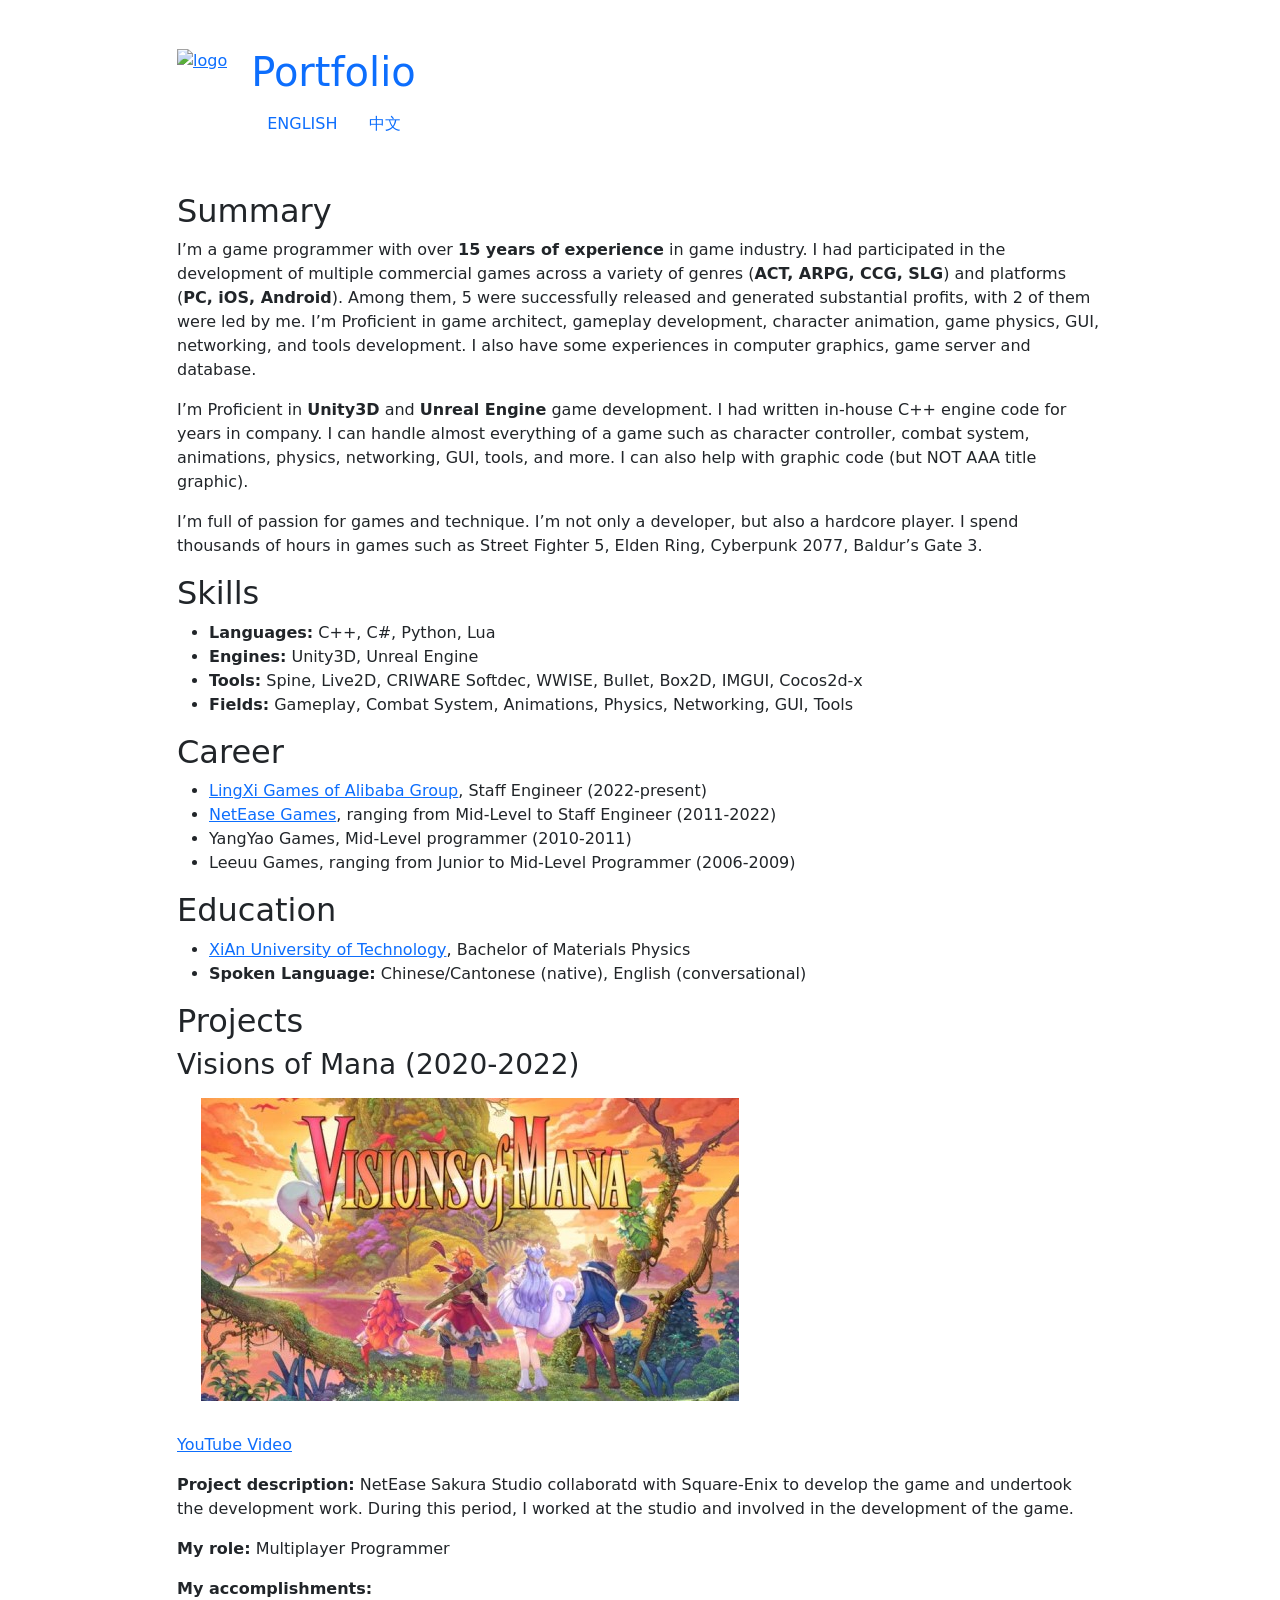
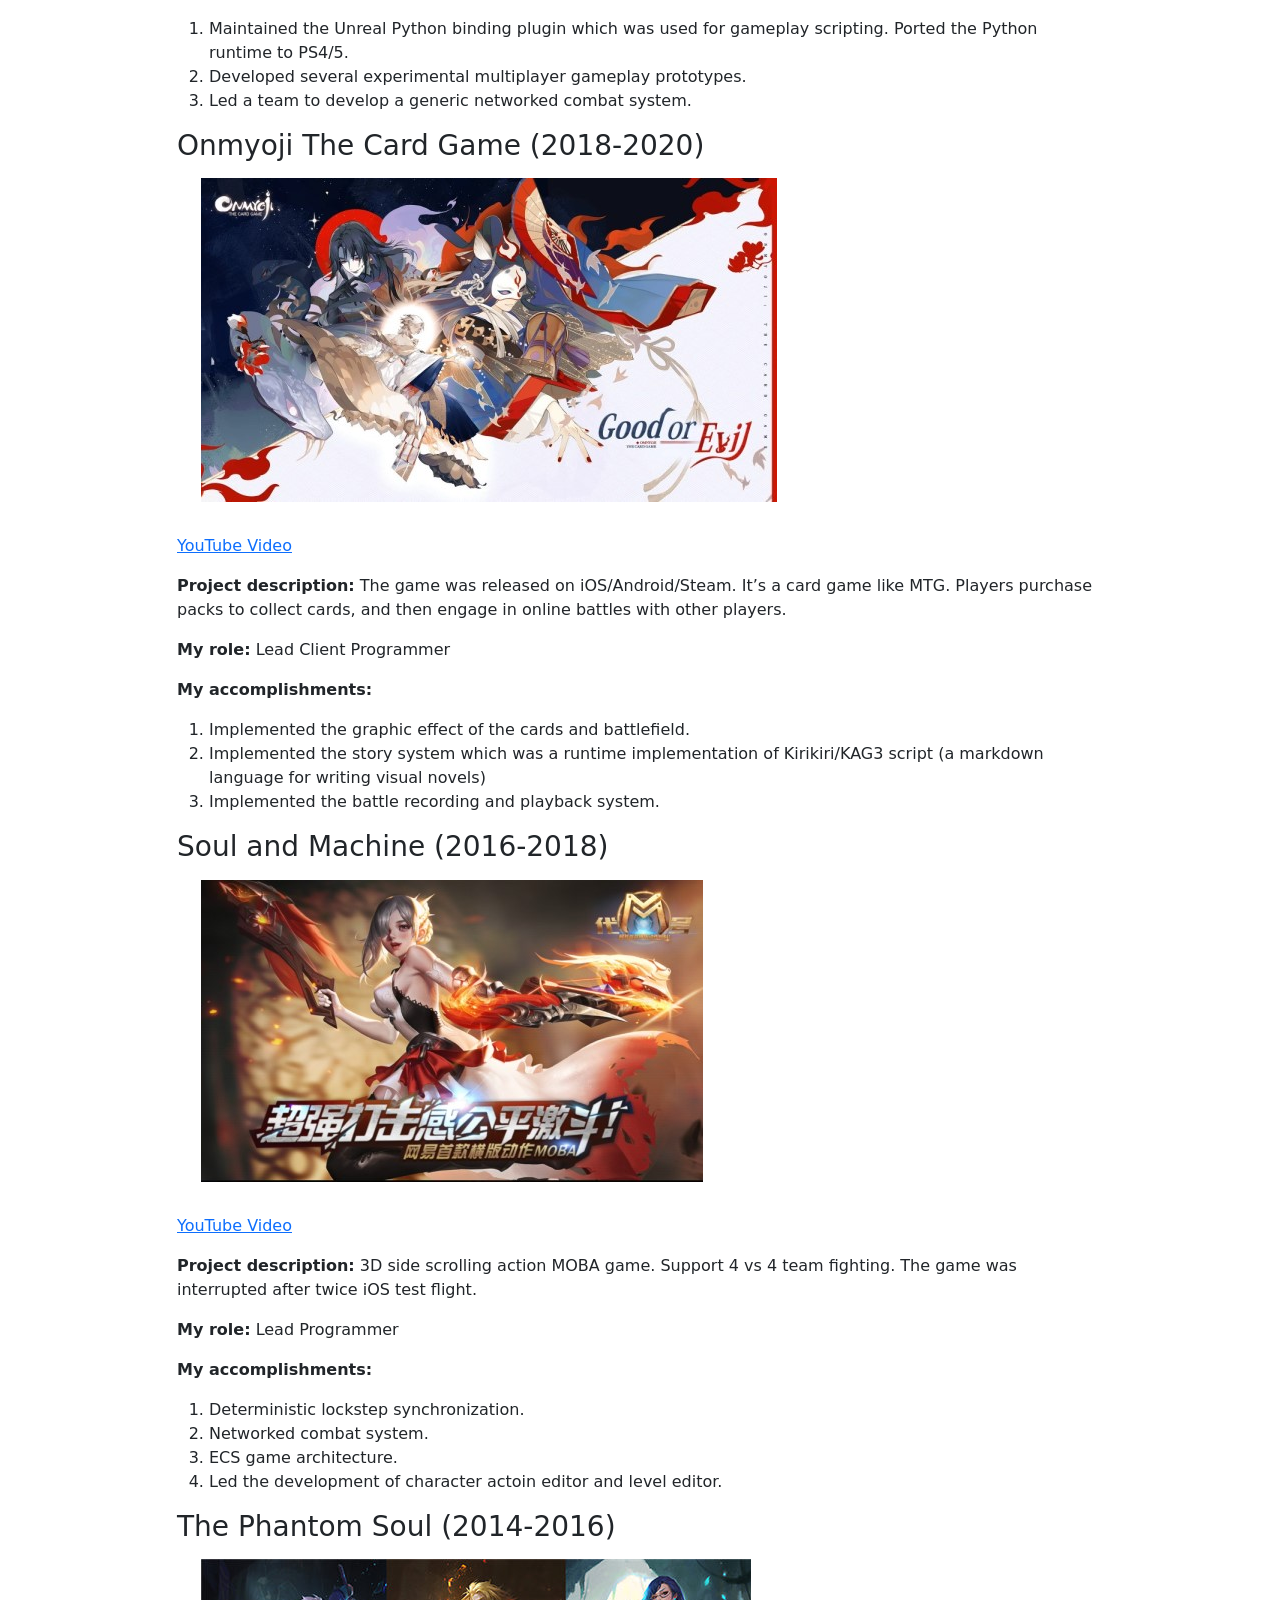
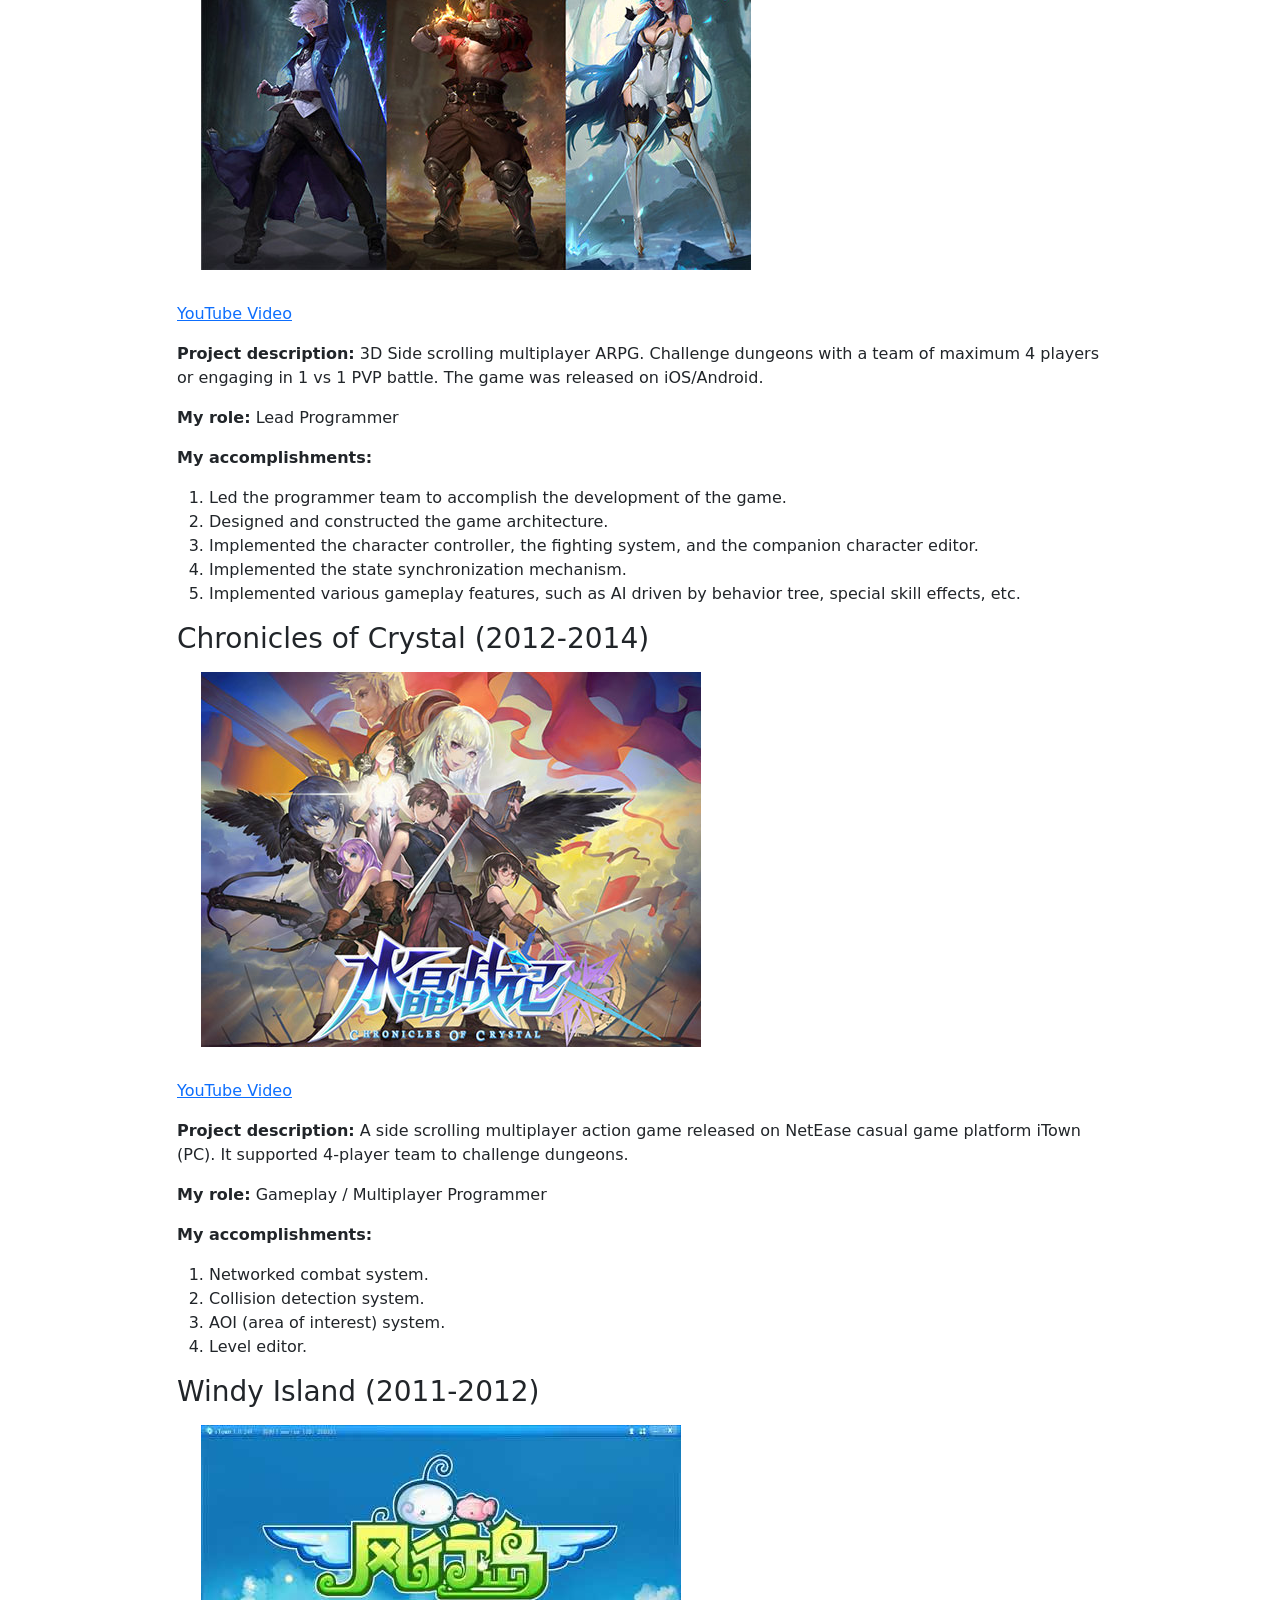
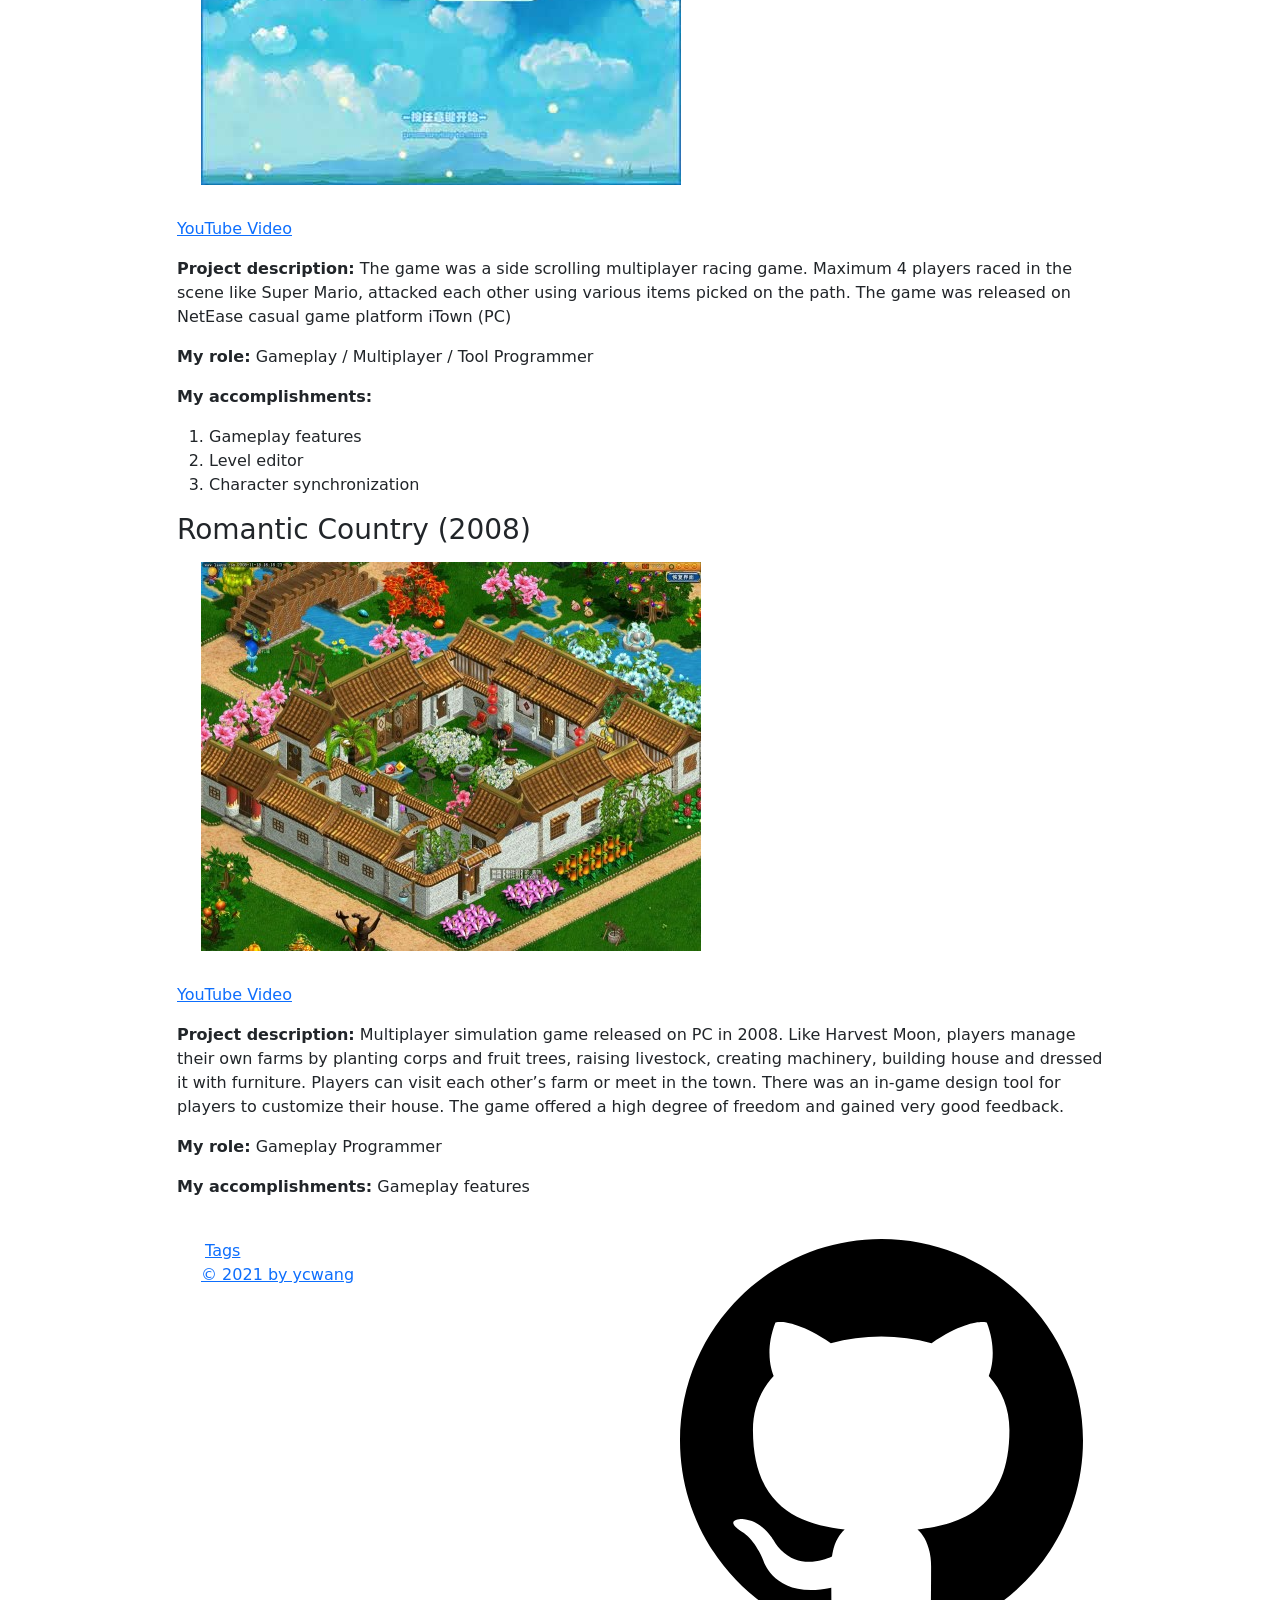
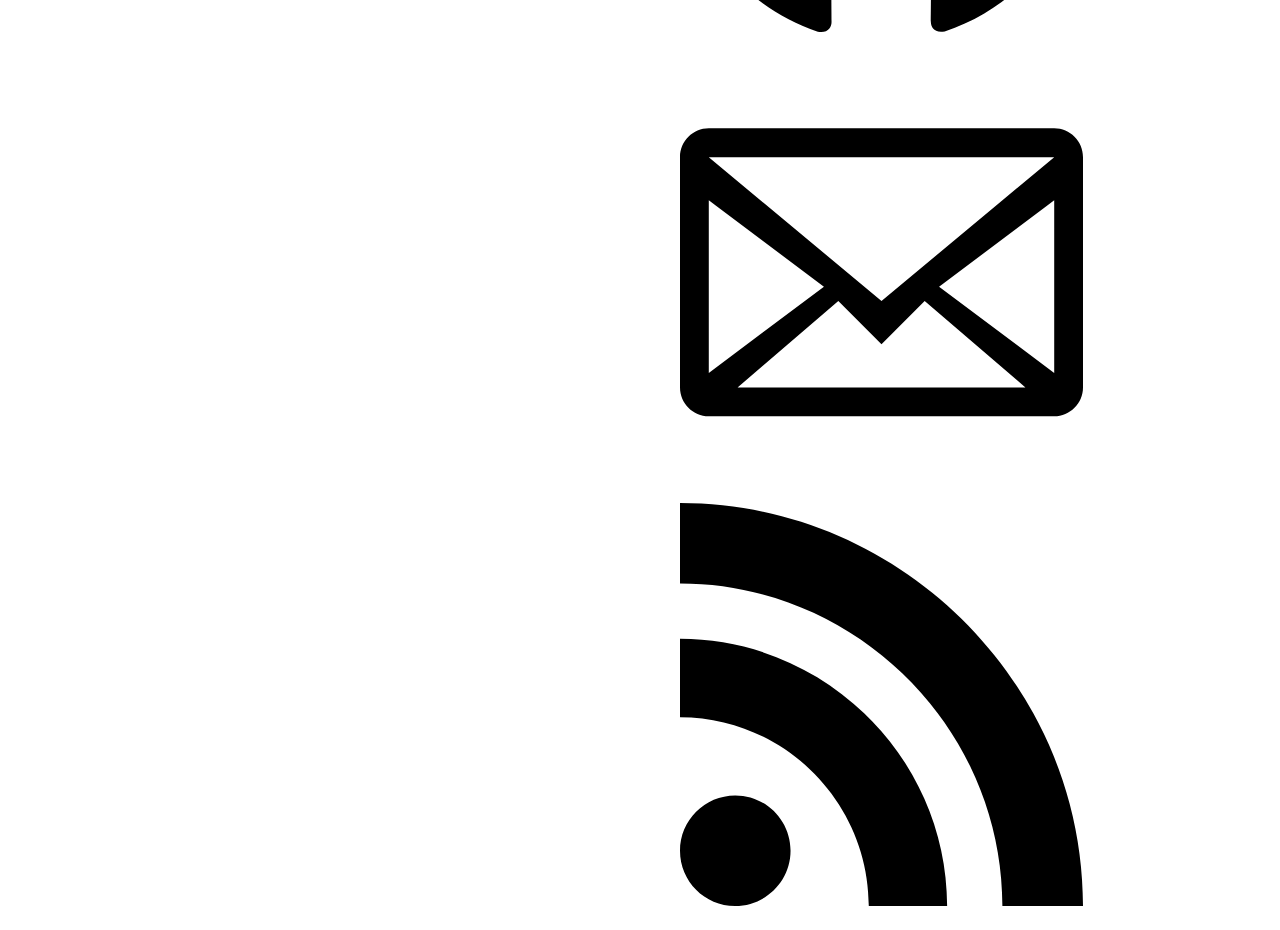
==== destination/index.html @ ba73c102 "modify portfilio" ====
<!doctype html>
<html lang="zh-cn">

  <head>
	<meta name="generator" content="Hugo 0.89.4" />
    <meta charset="utf-8">
    <meta name="viewport" content="width=device-width, initial-scale=1, shrink-to-fit=no">
    <title>ycwang&#39;s Blog - Portfolio</title>
    <meta name="HandheldFriendly" content="True">
    <meta name="MobileOptimized" content="320">
    <meta name="referrer" content="no-referrer">
    <meta name="description" content="Portfolio">
    <meta property="og:site_name" content="Portfolio" />
    <meta property="og:locale" content="nn_NO" />
    <meta property="og:type" content="article" />
    <meta property="og:url" content="https://www.ycwang.me/" />
    <meta property="og:title" content="ycwang&#39;s Blog" />
    <meta property="og:image" content="https://www.ycwang.me//img/logo.png" />
    <meta property="og:description" content="Portfolio" />

    

    <meta property="twitter:title" content="ycwang&#39;s Blog" />
    <meta property="twitter:image" content="https://www.ycwang.me//img/logo.png" />
    <meta property="twitter:card" content="summary" />
    <meta property="twitter:description" content="Portfolio" />

    

    <link rel="canonical" href="https://www.ycwang.me/">

    <link href="//cdn.jsdelivr.net/npm/bootstrap@5.0.1/dist/css/bootstrap.min.css"
          rel="stylesheet"
          integrity="sha384-+0n0xVW2eSR5OomGNYDnhzAbDsOXxcvSN1TPprVMTNDbiYZCxYbOOl7+AMvyTG2x"
          crossorigin="anonymous" />

    <link rel="stylesheet" href="https://www.ycwang.me/css/main.css" />

    
      <link rel="stylesheet" href="https://www.ycwang.me/css/highlight.css" />
    

    
      <link rel="stylesheet"
            href="//cdn.jsdelivr.net/npm/progressively@1.2.5/dist/progressively.min.css"
            integrity="sha256-xbqLYBMsjpuCihs+3Fgp/MFMtPdo2SWKoOjEWOqR4X0="
            crossorigin="anonymous" />
    

    <link rel="shortcut icon"
          href="https://www.ycwang.me/img/favicon.ico">

    <link href='/index.xml' rel="alternate" type="application/rss+xml" title="Portfolio" />
    <link href="//fonts.googleapis.com/css?family=Fira+Code|Merriweather+Sans:400,700|Merriweather:400,700&display=swap" rel="stylesheet">

<style>
 :root {
     --font-code: "Fira Code", monospace;
     --font-content: "Merriweather", serif;
     --font-title: "Merriweather Sans", sans-serif;
 }
</style>

  </head>

  <body>
    
  



<div class="my-4 my-md-5 header">
  <div class="container">
    <div class="row">
      <div class="col-auto offset-lg-1 d-none d-md-block">
        
          <a href="https://www.ycwang.me/">
            <img class="logo" src="https://www.ycwang.me/img/logo.png" alt="logo">
          </a>
        
      </div>
      <div class="col-auto align-self-center mr-auto">
        <a class="text-decoration-none" href="https://www.ycwang.me/">
          <h1 class="font-weight-bold name">
            Portfolio
          </h1>
        </a>

        <ul class="nav nav-primary">
          
            <li class="nav-item">
              <a class="text-uppercase nav-link text-EN" href="/">
                
                English
              </a>
            </li>
          
            <li class="nav-item">
              <a class="text-uppercase nav-link text-CN" href="/cn/">
                
                中文
              </a>
            </li>
          

          
        </ul>

        <ul class="nav nav-secondary">
          
        </ul>
      </div>
    </div>
  </div>
</div>


  <div class="content">
    <div class="container">
      <div class="row justify-content-center">
        <div class="col-md-12 col-lg-10">
          <div class="markdown">
            
  
  <h2 id="summary">Summary</h2>
<p>I&rsquo;m a game programmer with over <strong>15 years of experience</strong> in game industry. I had participated in the development of multiple commercial games across a variety of genres (<strong>ACT, ARPG, CCG, SLG</strong>) and platforms (<strong>PC, iOS, Android</strong>). Among them, 5 were successfully released and generated substantial profits, with 2 of them were led by me. I’m Proficient in game architect, gameplay development, character animation, game physics, GUI, networking, and tools development. I also have some experiences in computer graphics, game server and database.</p>
<p>I’m Proficient in <strong>Unity3D</strong> and <strong>Unreal Engine</strong> game development. I had written in-house C++ engine code for years in company. I can handle almost everything of a game such as character controller, combat system, animations, physics, networking, GUI, tools, and more. I can also help with graphic code (but NOT AAA title graphic).</p>
<p>I&rsquo;m full of passion for games and technique. I&rsquo;m not only a developer, but also a hardcore player. I spend thousands of hours in games such as Street Fighter 5, Elden Ring, Cyberpunk 2077, Baldur&rsquo;s Gate 3.</p>
<h2 id="skills">Skills</h2>
<ul>
<li><strong>Languages:</strong> C++, C#, Python, Lua</li>
<li><strong>Engines:</strong> Unity3D, Unreal Engine</li>
<li><strong>Tools:</strong> Spine, Live2D, CRIWARE Softdec, WWISE, Bullet, Box2D, IMGUI, Cocos2d-x</li>
<li><strong>Fields:</strong> Gameplay, Combat System, Animations, Physics, Networking, GUI, Tools</li>
</ul>
<h2 id="career">Career</h2>
<ul>
<li><a href="https://www.alibabagroup.com/en-US/about-alibaba-businesses-1496656377454526464">LingXi Games of Alibaba Group</a>, Staff Engineer (2022-present)</li>
<li><a href="https://www.neteasegames.com/">NetEase Games</a>, ranging from Mid-Level to Staff Engineer (2011-2022)</li>
<li>YangYao Games, Mid-Level programmer (2010-2011)</li>
<li>Leeuu Games, ranging from Junior to Mid-Level Programmer (2006-2009)</li>
</ul>
<h2 id="education">Education</h2>
<ul>
<li><a href="https://www.xaut.edu.cn/">XiAn University of Technology</a>, Bachelor of Materials Physics</li>
<li><strong>Spoken Language:</strong> Chinese/Cantonese (native), English (conversational)</li>
</ul>
<h2 id="projects">Projects</h2>
<h3 id="visions-of-mana-2020-2022">Visions of Mana (2020-2022)</h3>
<p>







    
    
    
    
    <figure style="display:inline-block; margin-left: 1.5rem">
        <a href="visions-of-mana.jpg" data-lightbox="visions of mana" data-title="">
            <img style="max-width:100%; object-fit:contain" src="visions-of-mana.jpg" alt="visions of mana" title="" />
        </a>
        
    </figure>
</p>
<p><a href="https://youtu.be/9biJipMQ-9Y">YouTube Video</a></p>
<p><strong>Project description:</strong>  NetEase Sakura Studio collaboratd with Square-Enix to develop the game and undertook the development work. During this period, I worked at the studio and involved in the development of the game.</p>
<p><strong>My role:</strong> Multiplayer Programmer</p>
<p><strong>My accomplishments:</strong></p>
<ol>
<li>Maintained the Unreal Python binding plugin which was used for gameplay scripting. Ported the Python runtime to PS4/5.</li>
<li>Developed several experimental multiplayer gameplay prototypes.</li>
<li>Led a team to develop a generic networked combat system.</li>
</ol>
<h3 id="onmyoji-the-card-game-2018-2020">Onmyoji The Card Game (2018-2020)</h3>
<p>







    
    
    
    
    <figure style="display:inline-block; margin-left: 1.5rem">
        <a href="onmyoji-the-card-game.jpg" data-lightbox="onmyoji" data-title="">
            <img style="max-width:100%; object-fit:contain" src="onmyoji-the-card-game.jpg" alt="onmyoji" title="" />
        </a>
        
    </figure>
</p>
<p><a href="https://youtu.be/8XSc2hGH3Ak">YouTube Video</a></p>
<p><strong>Project description:</strong> The game was released on iOS/Android/Steam. It’s a card game like MTG. Players purchase packs to collect cards, and then engage in online battles with other players.</p>
<p><strong>My role:</strong> Lead Client Programmer</p>
<p><strong>My accomplishments:</strong></p>
<ol>
<li>Implemented the graphic effect of the cards and battlefield.</li>
<li>Implemented the story system which was a runtime implementation of Kirikiri/KAG3 script (a markdown language for writing visual novels)</li>
<li>Implemented the battle recording and playback system.</li>
</ol>
<h3 id="soul-and-machine-2016-2018">Soul and Machine (2016-2018)</h3>
<p>







    
    
    
    
    <figure style="display:inline-block; margin-left: 1.5rem">
        <a href="soul-and-machine.jpg" data-lightbox="code name M" data-title="">
            <img style="max-width:100%; object-fit:contain" src="soul-and-machine.jpg" alt="code name M" title="" />
        </a>
        
    </figure>
</p>
<p><a href="https://youtu.be/wGAwF4LlvWY">YouTube Video</a></p>
<p><strong>Project description:</strong> 3D side scrolling action MOBA game. Support 4 vs 4 team fighting. The game was interrupted after twice iOS test flight.</p>
<p><strong>My role:</strong> Lead Programmer</p>
<p><strong>My accomplishments:</strong></p>
<ol>
<li>Deterministic lockstep synchronization.</li>
<li>Networked combat system.</li>
<li>ECS game architecture.</li>
<li>Led the development of character actoin editor and level editor.</li>
</ol>
<h3 id="the-phantom-soul-2014-2016">The Phantom Soul (2014-2016)</h3>
<p>







    
    
    
    
    <figure style="display:inline-block; margin-left: 1.5rem">
        <a href="the-phantom-soul.jpg" data-lightbox="the phantom soul" data-title="">
            <img style="max-width:100%; object-fit:contain" src="the-phantom-soul.jpg" alt="the phantom soul" title="" />
        </a>
        
    </figure>
</p>
<p><a href="https://youtu.be/mKkVkG_UrrY">YouTube Video</a></p>
<p><strong>Project description:</strong> 3D Side scrolling multiplayer ARPG.  Challenge dungeons with a team of maximum 4 players or engaging in 1 vs 1 PVP battle. The game was released on iOS/Android.</p>
<p><strong>My role:</strong> Lead Programmer</p>
<p><strong>My accomplishments:</strong></p>
<ol>
<li>Led the programmer team to accomplish the development of the game.</li>
<li>Designed and constructed the game architecture.</li>
<li>Implemented the character controller, the fighting system, and the companion character editor.</li>
<li>Implemented the state synchronization mechanism.</li>
<li>Implemented various gameplay features, such as AI driven by behavior tree, special skill effects, etc.</li>
</ol>
<h3 id="chronicles-of-crystal-2012-2014">Chronicles of Crystal (2012-2014)</h3>
<p>







    
    
    
    
    <figure style="display:inline-block; margin-left: 1.5rem">
        <a href="chronicles-of-crystal.jpg" data-lightbox="chronicles of crystal" data-title="">
            <img style="max-width:100%; object-fit:contain" src="chronicles-of-crystal.jpg" alt="chronicles of crystal" title="" />
        </a>
        
    </figure>
</p>
<p><a href="https://youtu.be/dE_K94Xy76E">YouTube Video</a></p>
<p><strong>Project description:</strong> A side scrolling multiplayer action game released on NetEase casual game platform  iTown (PC). It supported 4-player team to challenge dungeons.</p>
<p><strong>My role:</strong> Gameplay / Multiplayer Programmer</p>
<p><strong>My accomplishments:</strong></p>
<ol>
<li>Networked combat system.</li>
<li>Collision detection system.</li>
<li>AOI (area of interest) system.</li>
<li>Level editor.</li>
</ol>
<h3 id="windy-island-2011-2012">Windy Island (2011-2012)</h3>
<p>







    
    
    
    
    <figure style="display:inline-block; margin-left: 1.5rem">
        <a href="windy-island.jpg" data-lightbox="windy island" data-title="">
            <img style="max-width:100%; object-fit:contain" src="windy-island.jpg" alt="windy island" title="" />
        </a>
        
    </figure>
</p>
<p><a href="https://youtu.be/WnF3DK0E0WM">YouTube Video</a></p>
<p><strong>Project description:</strong> The game was a side scrolling multiplayer racing game. Maximum 4 players raced in the scene like Super Mario, attacked each other using various items picked on the path. The game was released on NetEase casual game platform iTown (PC)</p>
<p><strong>My role:</strong> Gameplay / Multiplayer / Tool Programmer</p>
<p><strong>My accomplishments:</strong></p>
<ol>
<li>Gameplay features</li>
<li>Level editor</li>
<li>Character synchronization</li>
</ol>
<h3 id="romantic-country-2008">Romantic Country (2008)</h3>
<p>







    
    
    
    
    <figure style="display:inline-block; margin-left: 1.5rem">
        <a href="romantic-country.jpg" data-lightbox="romantic country" data-title="">
            <img style="max-width:100%; object-fit:contain" src="romantic-country.jpg" alt="romantic country" title="" />
        </a>
        
    </figure>
</p>
<p><a href="https://youtu.be/GPf5Xa5EeUw">YouTube Video</a></p>
<p><strong>Project description:</strong> Multiplayer simulation game released on PC in 2008. Like Harvest Moon, players manage their own farms by planting corps and fruit trees, raising livestock, creating machinery, building house and dressed it with furniture. Players can visit each other’s farm or meet in the town. 
There was an in-game design tool for players to customize their house. 
The game offered a high degree of freedom and gained very good feedback.</p>
<p><strong>My role:</strong> Gameplay Programmer</p>
<p><strong>My accomplishments:</strong> Gameplay features</p>



          </div>

          

          
            <div class="mx-0 mx-md-4 posts">
              

              
            </div>
          
        </div>
      </div>
    </div>
  </div>

  <div class="my-4 footer">
  <div class="container">
    <div class="row justify-content-center">
      <div class="col-sm-12 col-md-6 col-lg-5">
        <div class="mx-0 mx-md-4 mb-2 text-center text-md-start">
          
            <div>
              <a class="mx-1 mr-md-2 ml-md-0  text-tags" href="/tags/">
                
                Tags
              </a>
            </div>
          

          
            
              <a href="https://www.ycwang.me">© 2021 by ycwang</a>
            
          
        </div>
      </div>
      <div class="col-sm-12 col-md-6 col-lg-5">
        <div class="mx-0 mx-md-4 text-center text-md-end">
          

          

          
  <a href="https://github.com/wangyongcong"
     target="_blank"
     class="mx-1 ml-md-2 mr-md-0 icon"
     aria-label="GitHub">

    <svg xmlns="http://www.w3.org/2000/svg" viewBox="0 0 16 16" fill-rule="evenodd" clip-rule="evenodd" stroke-linejoin="round" stroke-miterlimit="1.414">
      <path d="M8 0C3.58 0 0 3.582 0 8c0 3.535 2.292 6.533 5.47 7.59.4.075.547-.172.547-.385 0-.19-.007-.693-.01-1.36-2.226.483-2.695-1.073-2.695-1.073-.364-.924-.89-1.17-.89-1.17-.725-.496.056-.486.056-.486.803.056 1.225.824 1.225.824.714 1.223 1.873.87 2.33.665.072-.517.278-.87.507-1.07-1.777-.2-3.644-.888-3.644-3.953 0-.873.31-1.587.823-2.147-.09-.202-.36-1.015.07-2.117 0 0 .67-.215 2.2.82.64-.178 1.32-.266 2-.27.68.004 1.36.092 2 .27 1.52-1.035 2.19-.82 2.19-.82.43 1.102.16 1.915.08 2.117.51.56.82 1.274.82 2.147 0 3.073-1.87 3.75-3.65 3.947.28.24.54.73.54 1.48 0 1.07-.01 1.93-.01 2.19 0 .21.14.46.55.38C13.71 14.53 16 11.53 16 8c0-4.418-3.582-8-8-8"/>
    </svg>
  </a>


          

          

          

          

          

          
  <a href="mailto:wangyongcong@gmail.com"
     class="mx-1 ml-md-2 mr-md-0 icon"
     aria-label="Email">

    <svg xmlns="http://www.w3.org/2000/svg" viewBox="0 0 14 16">
      <path d="M0 4v8c0 .55.45 1 1 1h12c.55 0 1-.45 1-1V4c0-.55-.45-1-1-1H1c-.55 0-1 .45-1 1zm13 0L7 9 1 4h12zM1 5.5l4 3-4 3v-6zM2 12l3.5-3L7 10.5 8.5 9l3.5 3H2zm11-.5l-4-3 4-3v6z"/>
    </svg>
  </a>


          <a href='/index.xml'
   class="mx-1 ml-md-2 mr-md-0 icon"
   aria-label="RSS">

  <svg xmlns="http://www.w3.org/2000/svg" viewBox="0 0 16 16" fill-rule="evenodd" clip-rule="evenodd" stroke-linejoin="round" stroke-miterlimit="1.414">
    <path d="M12.8 16C12.8 8.978 7.022 3.2 0 3.2V0c8.777 0 16 7.223 16 16h-3.2zM2.194 11.61c1.21 0 2.195.985 2.195 2.196 0 1.21-.99 2.194-2.2 2.194C.98 16 0 15.017 0 13.806c0-1.21.983-2.195 2.194-2.195zM10.606 16h-3.11c0-4.113-3.383-7.497-7.496-7.497v-3.11c5.818 0 10.606 4.79 10.606 10.607z"/>
  </svg>
</a>


          
        </div>
      </div>
    </div>
  </div>
</div>



    <script src="//cdn.jsdelivr.net/npm/bootstrap@5.0.1/dist/js/bootstrap.bundle.min.js"
            integrity="sha384-gtEjrD/SeCtmISkJkNUaaKMoLD0//ElJ19smozuHV6z3Iehds+3Ulb9Bn9Plx0x4"
            crossorigin="anonymous"></script>

    
      <script src="//cdn.jsdelivr.net/gh/highlightjs/cdn-release@11.0.1/build/highlight.min.js"></script>

      
        <script src="//cdn.jsdelivr.net/gh/highlightjs/cdn-release@11.0.1/build/languages/bash.min.js" defer></script>
      
        <script src="//cdn.jsdelivr.net/gh/highlightjs/cdn-release@11.0.1/build/languages/cpp.min.js" defer></script>
      
        <script src="//cdn.jsdelivr.net/gh/highlightjs/cdn-release@11.0.1/build/languages/python.min.js" defer></script>
      
      <script>
       window.addEventListener('load', function() {
           hljs.highlightAll();
       }, true);
      </script>
    

    
      <script src="//cdn.jsdelivr.net/npm/progressively@1.2.5/dist/progressively.min.js"
              integrity="sha256-LvFVlLdfGI3WeEH+8Ni4kxLm02g2GlOfeGCGLXfRk/U="
              crossorigin="anonymous"></script>
      <script>
       window.addEventListener('load', function() {
           progressively.init({delay: 30, throttle: 50});
       }, true);
      </script>
    

    

    
    
  </body>

</html>
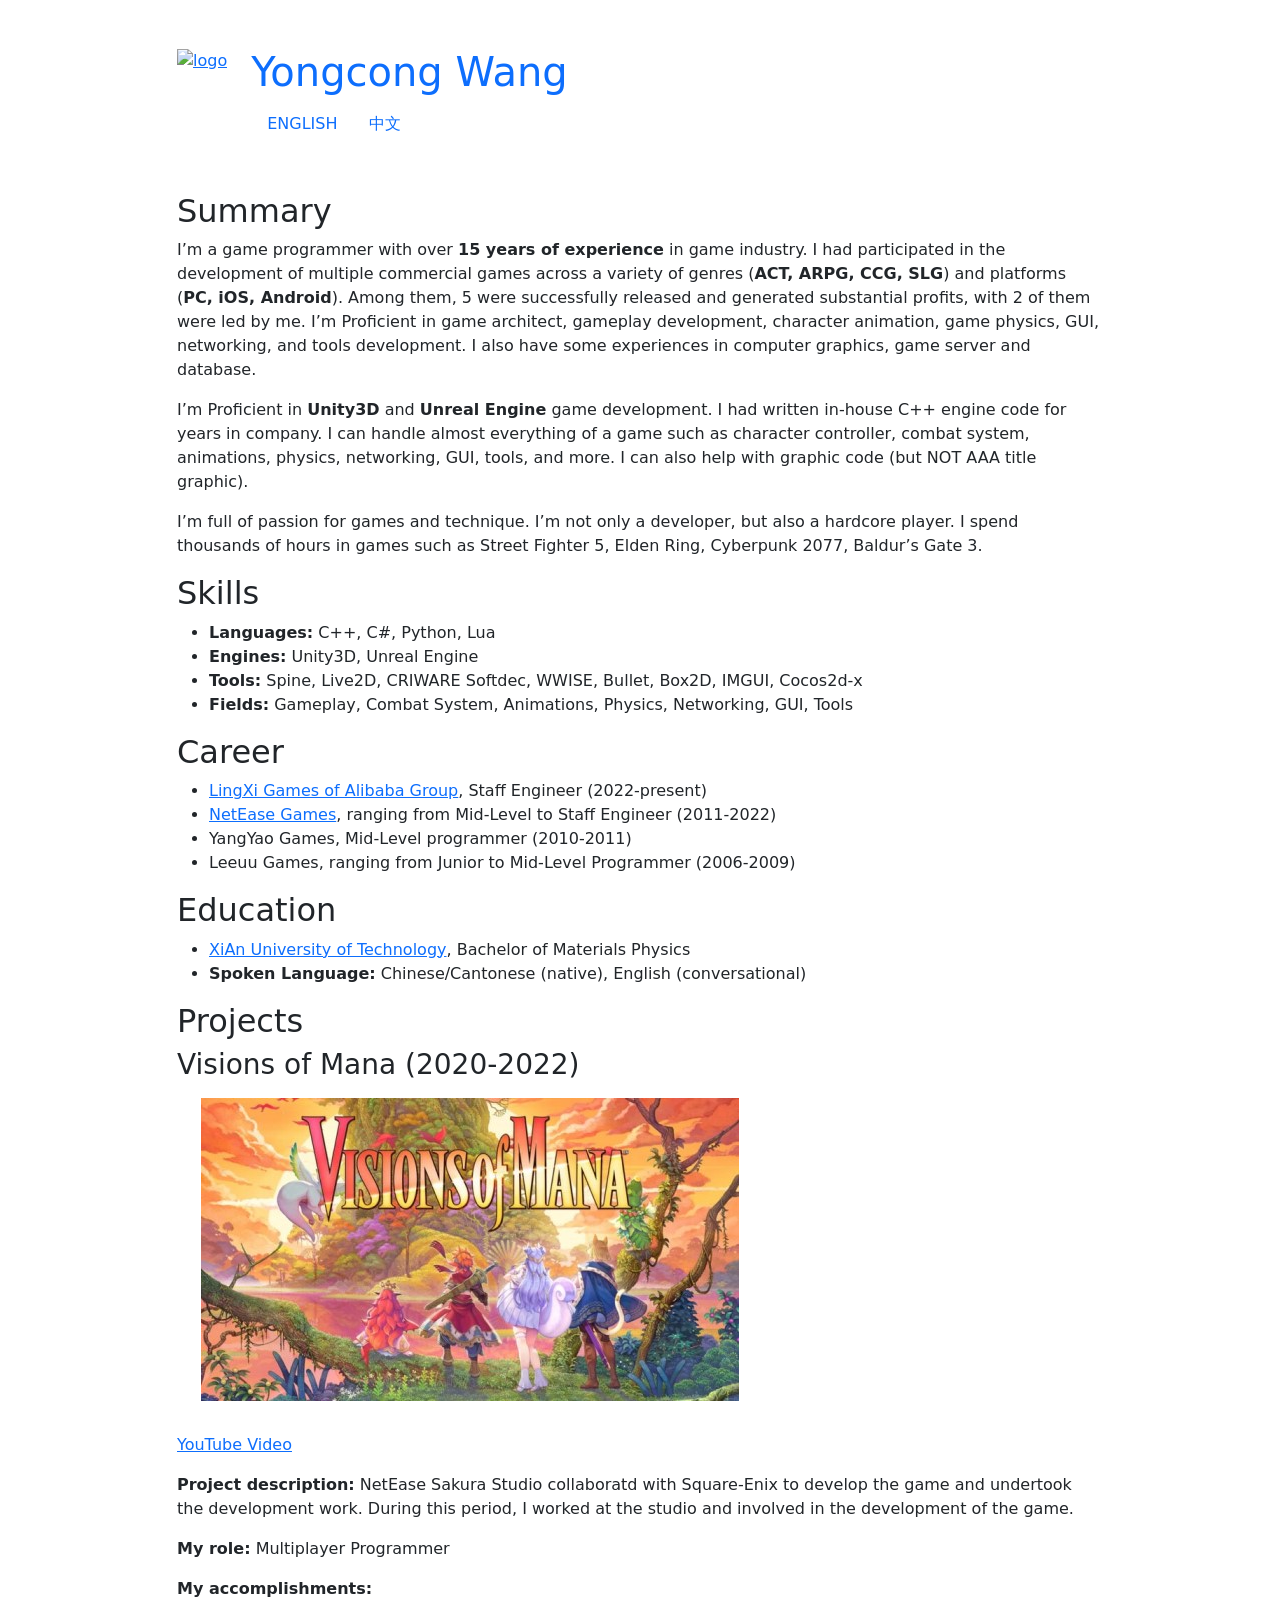
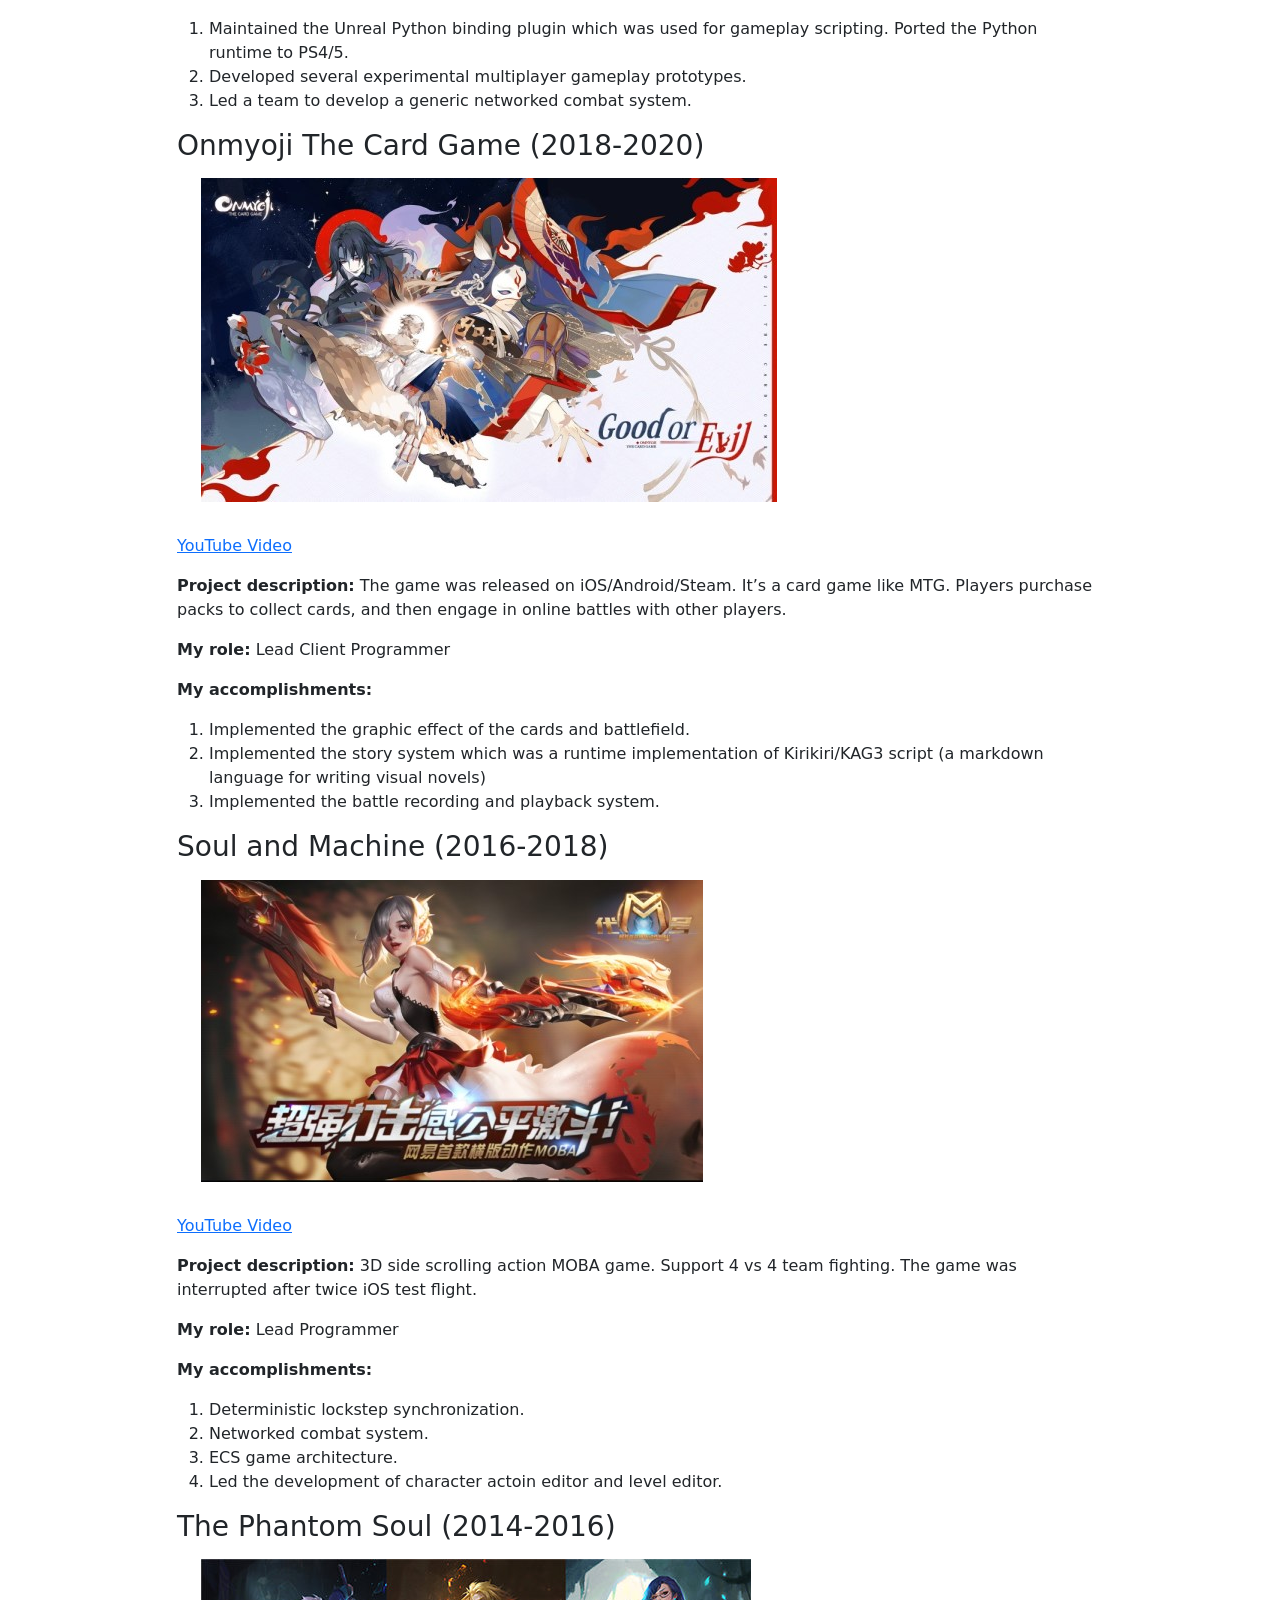
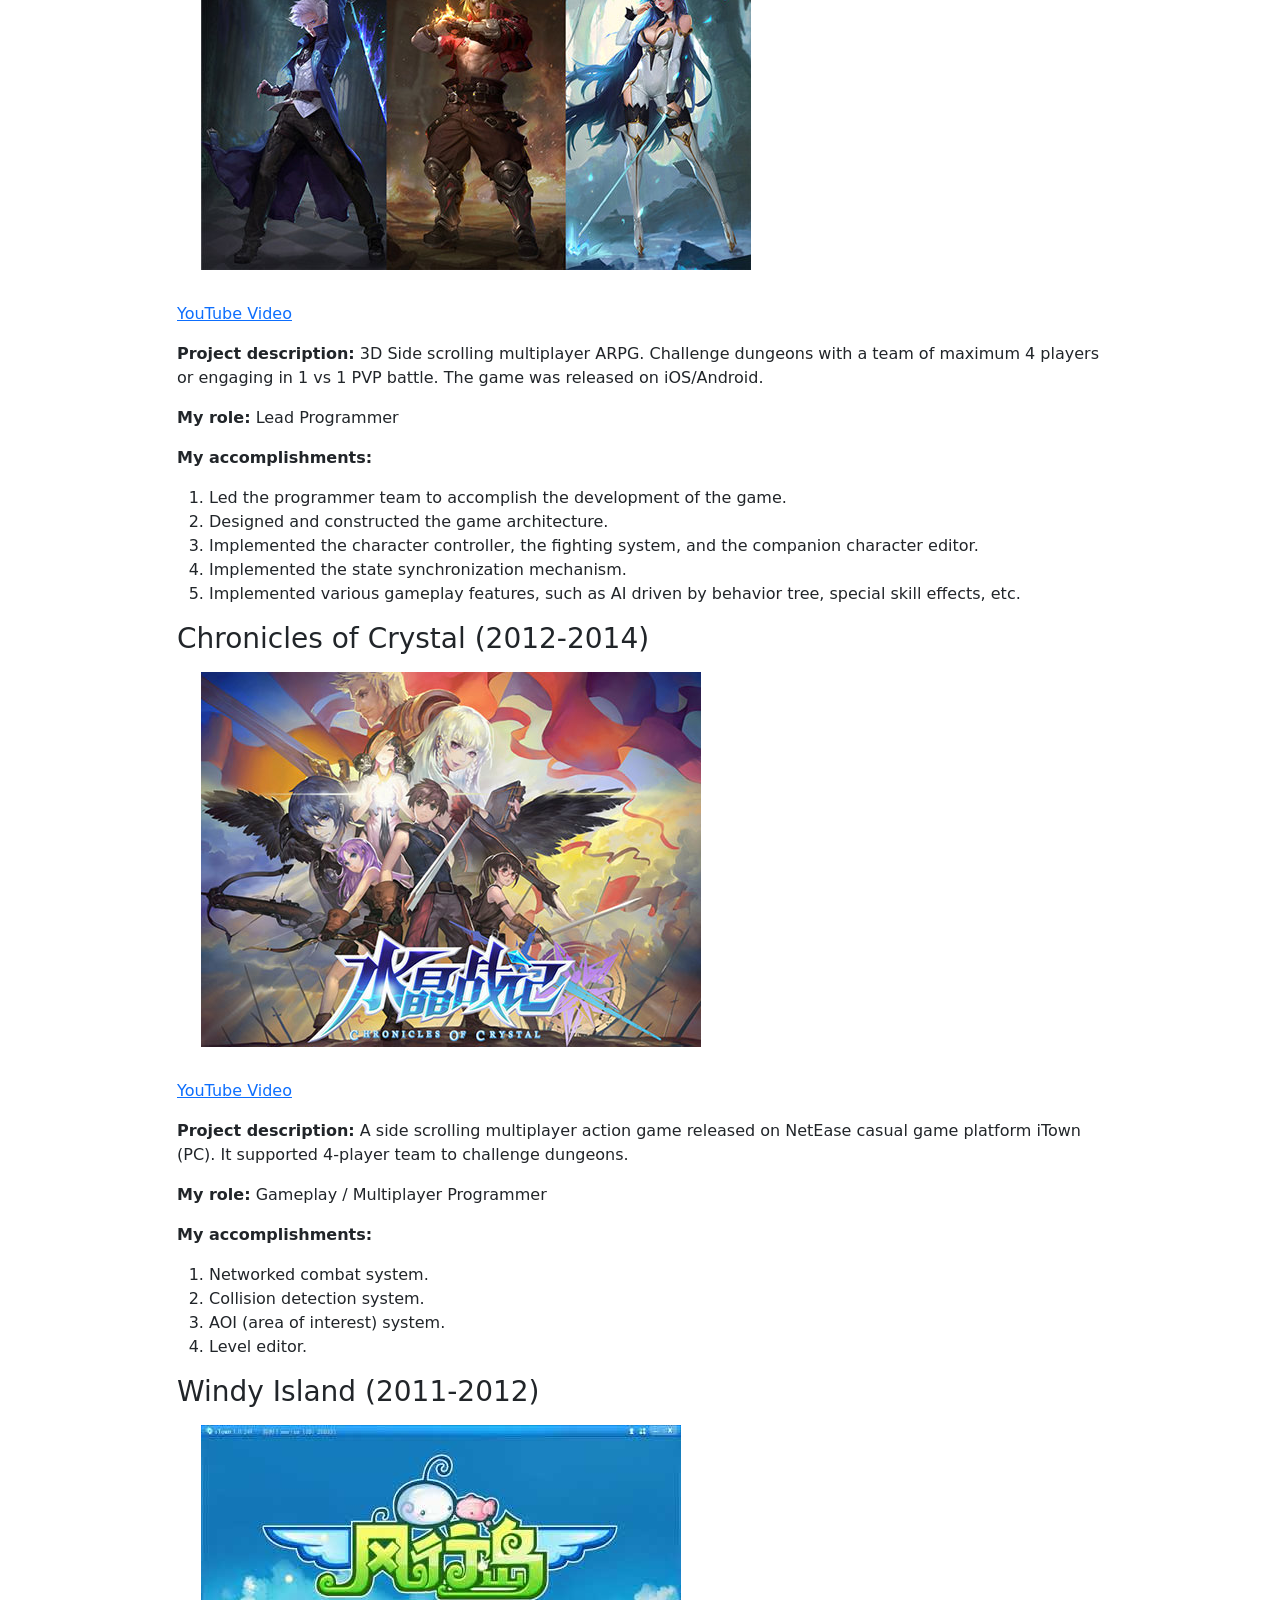
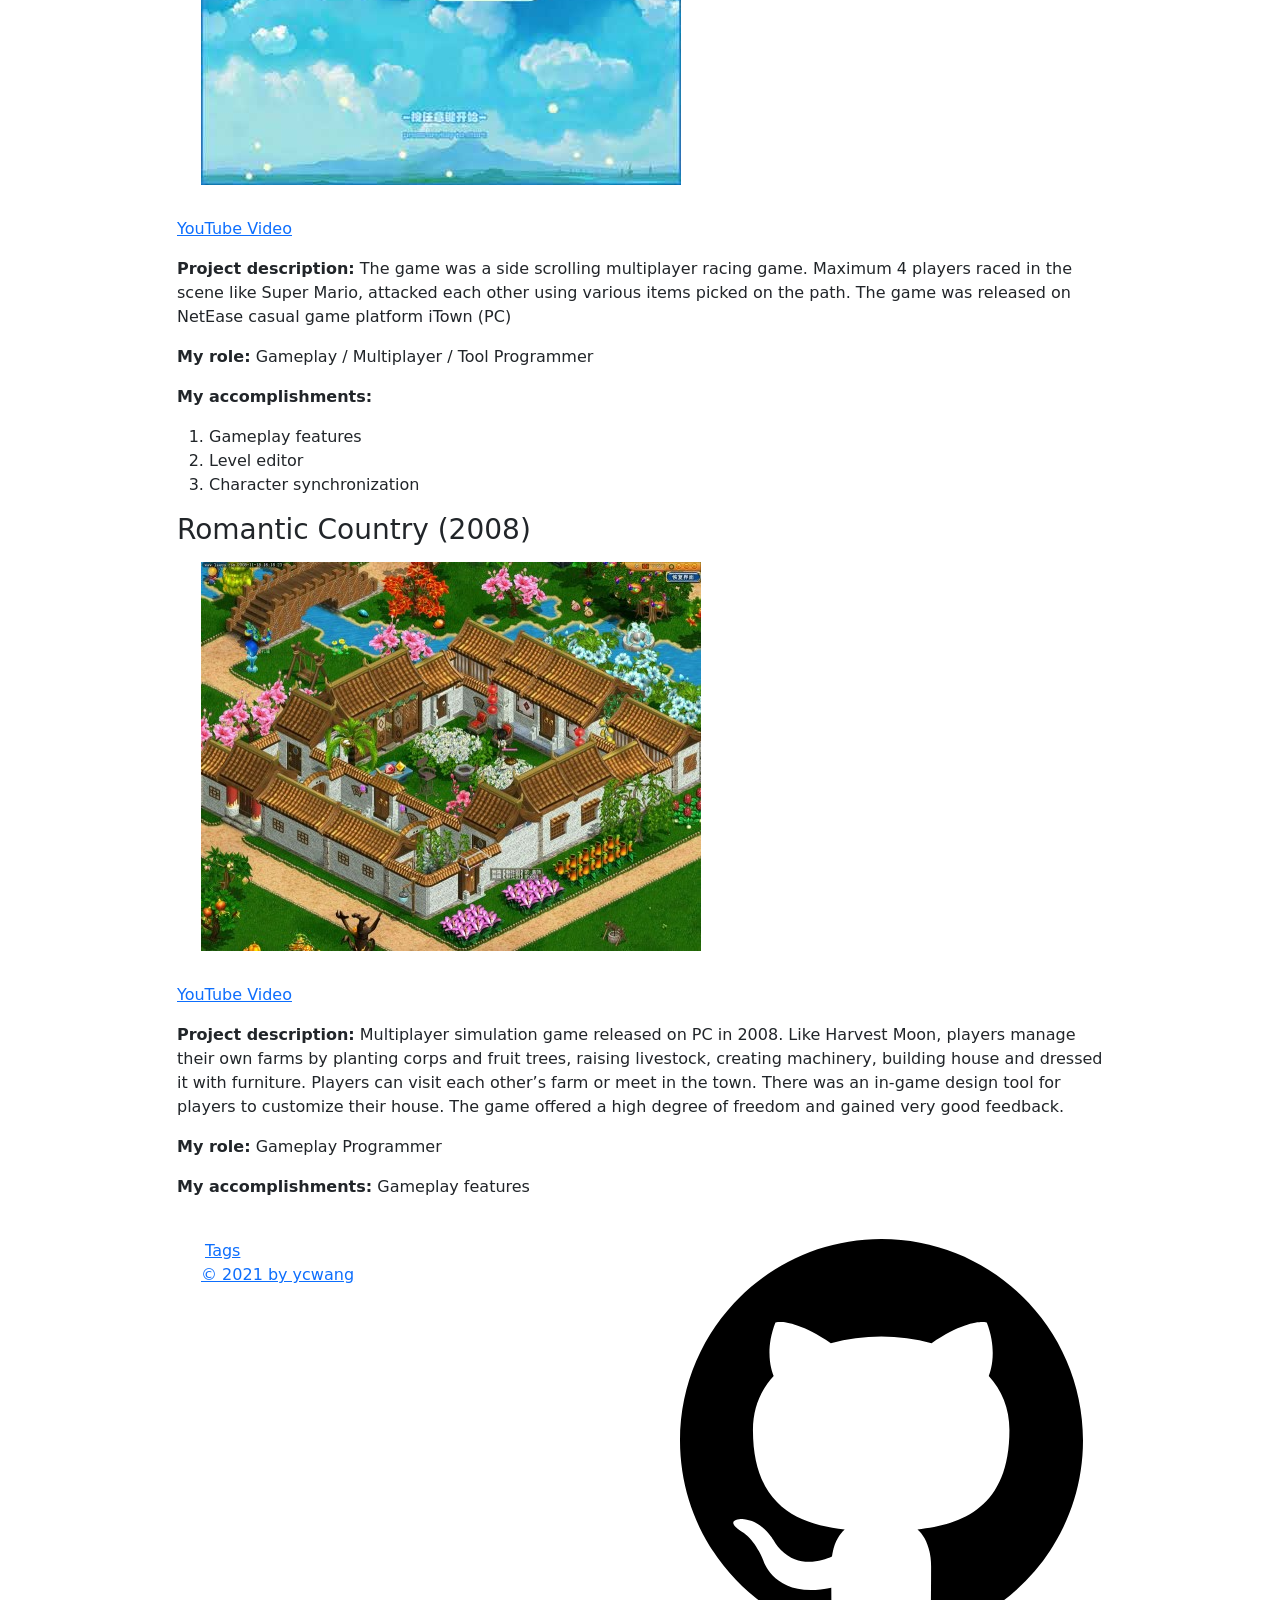
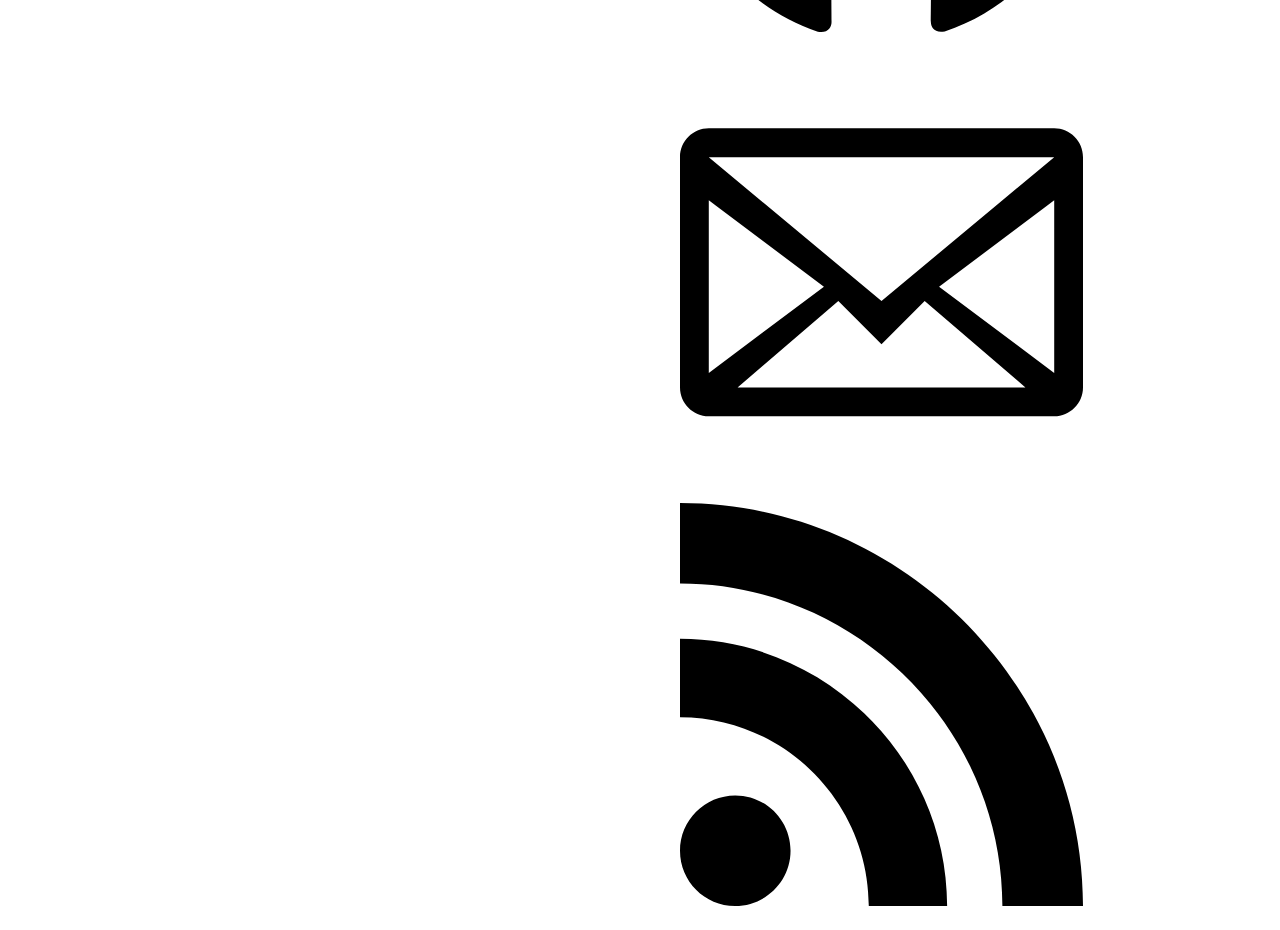
==== commit c3361d36: "修改中文简历" ====
--- a/destination/index.html
+++ b/destination/index.html
@@ -5,22 +5,22 @@
 	<meta name="generator" content="Hugo 0.89.4" />
     <meta charset="utf-8">
     <meta name="viewport" content="width=device-width, initial-scale=1, shrink-to-fit=no">
-    <title>ycwang&#39;s Blog - Portfolio</title>
+    <title> - Yongcong Wang</title>
     <meta name="HandheldFriendly" content="True">
     <meta name="MobileOptimized" content="320">
     <meta name="referrer" content="no-referrer">
     <meta name="description" content="Portfolio">
-    <meta property="og:site_name" content="Portfolio" />
+    <meta property="og:site_name" content="Yongcong Wang" />
     <meta property="og:locale" content="nn_NO" />
     <meta property="og:type" content="article" />
     <meta property="og:url" content="https://www.ycwang.me/" />
-    <meta property="og:title" content="ycwang&#39;s Blog" />
+    <meta property="og:title" content="Yongcong Wang" />
     <meta property="og:image" content="https://www.ycwang.me//img/logo.png" />
     <meta property="og:description" content="Portfolio" />
 
     
 
-    <meta property="twitter:title" content="ycwang&#39;s Blog" />
+    <meta property="twitter:title" content="Yongcong Wang" />
     <meta property="twitter:image" content="https://www.ycwang.me//img/logo.png" />
     <meta property="twitter:card" content="summary" />
     <meta property="twitter:description" content="Portfolio" />
@@ -50,7 +50,7 @@
     <link rel="shortcut icon"
           href="https://www.ycwang.me/img/favicon.ico">
 
-    <link href='/index.xml' rel="alternate" type="application/rss+xml" title="Portfolio" />
+    <link href='/index.xml' rel="alternate" type="application/rss+xml" title="Yongcong Wang" />
     <link href="//fonts.googleapis.com/css?family=Fira+Code|Merriweather+Sans:400,700|Merriweather:400,700&display=swap" rel="stylesheet">
 
 <style>
@@ -82,7 +82,7 @@
       <div class="col-auto align-self-center mr-auto">
         <a class="text-decoration-none" href="https://www.ycwang.me/">
           <h1 class="font-weight-bold name">
-            Portfolio
+            Yongcong Wang
           </h1>
         </a>
 
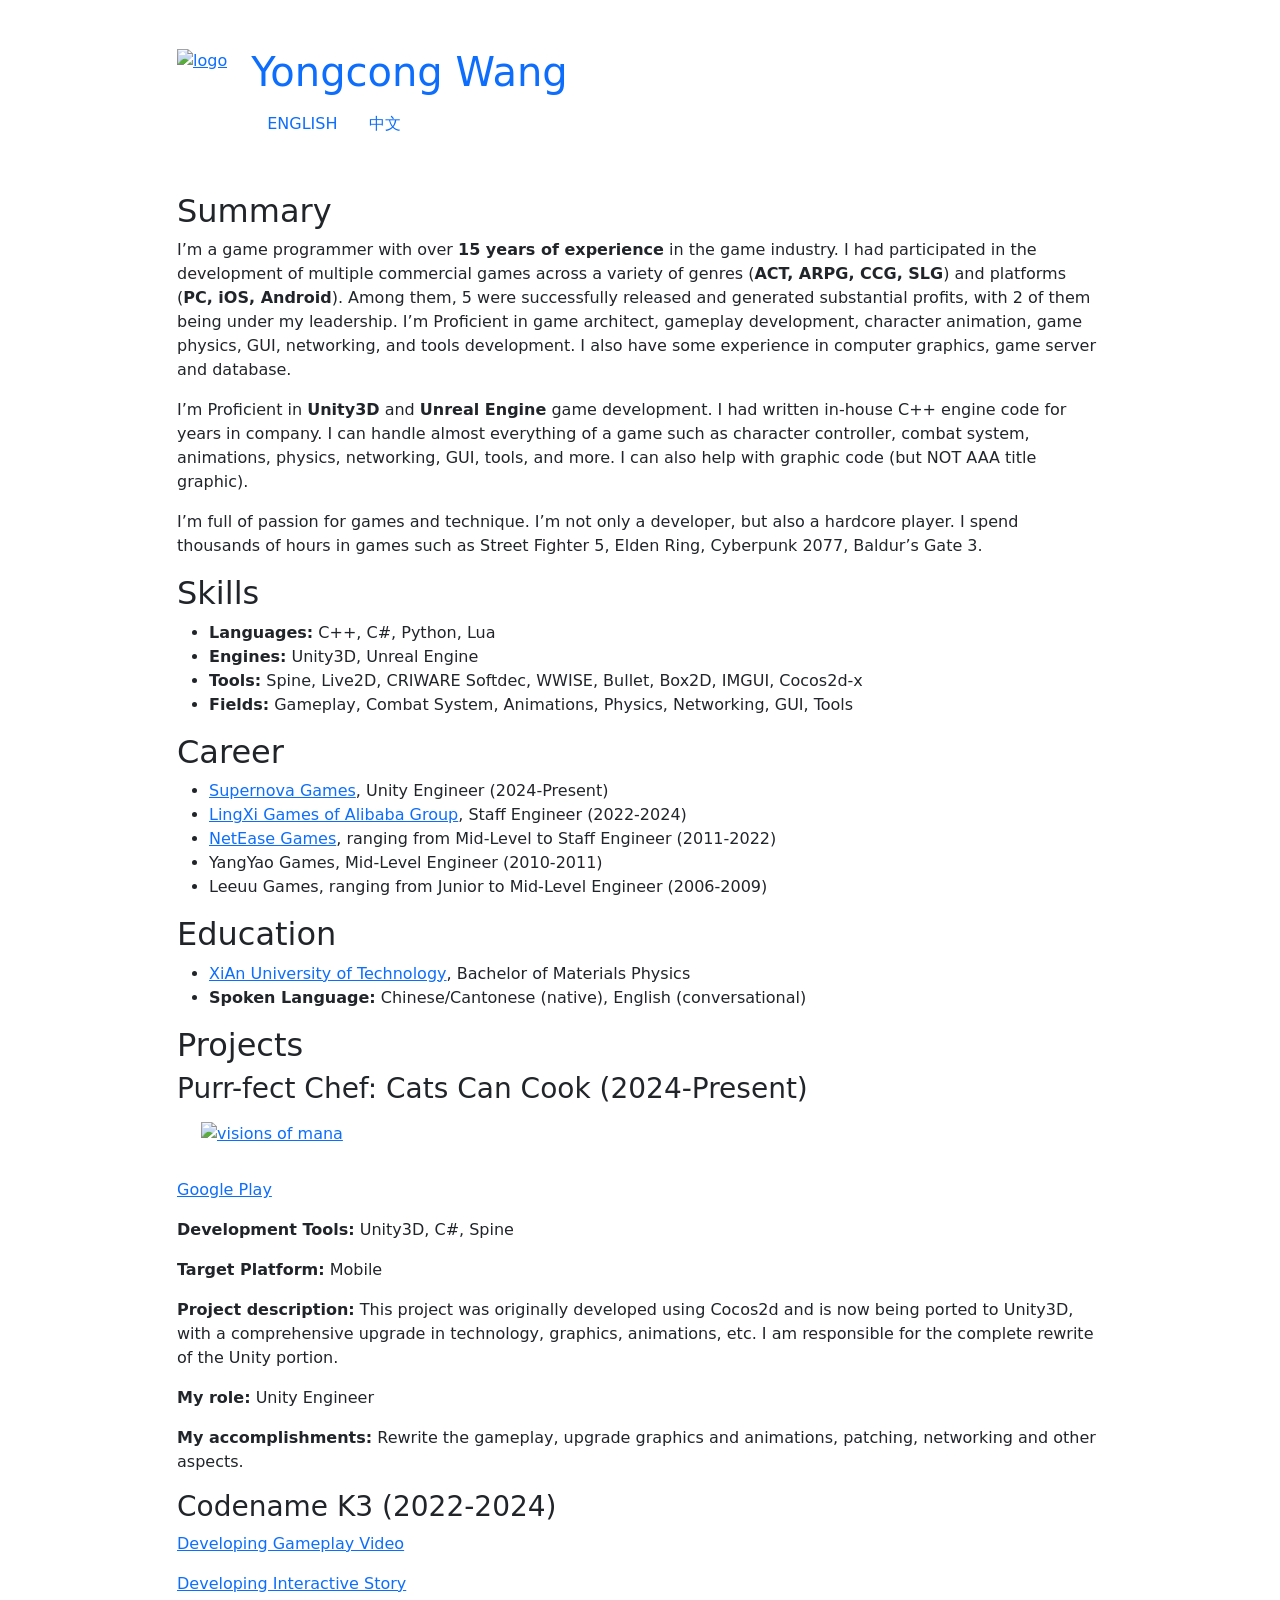
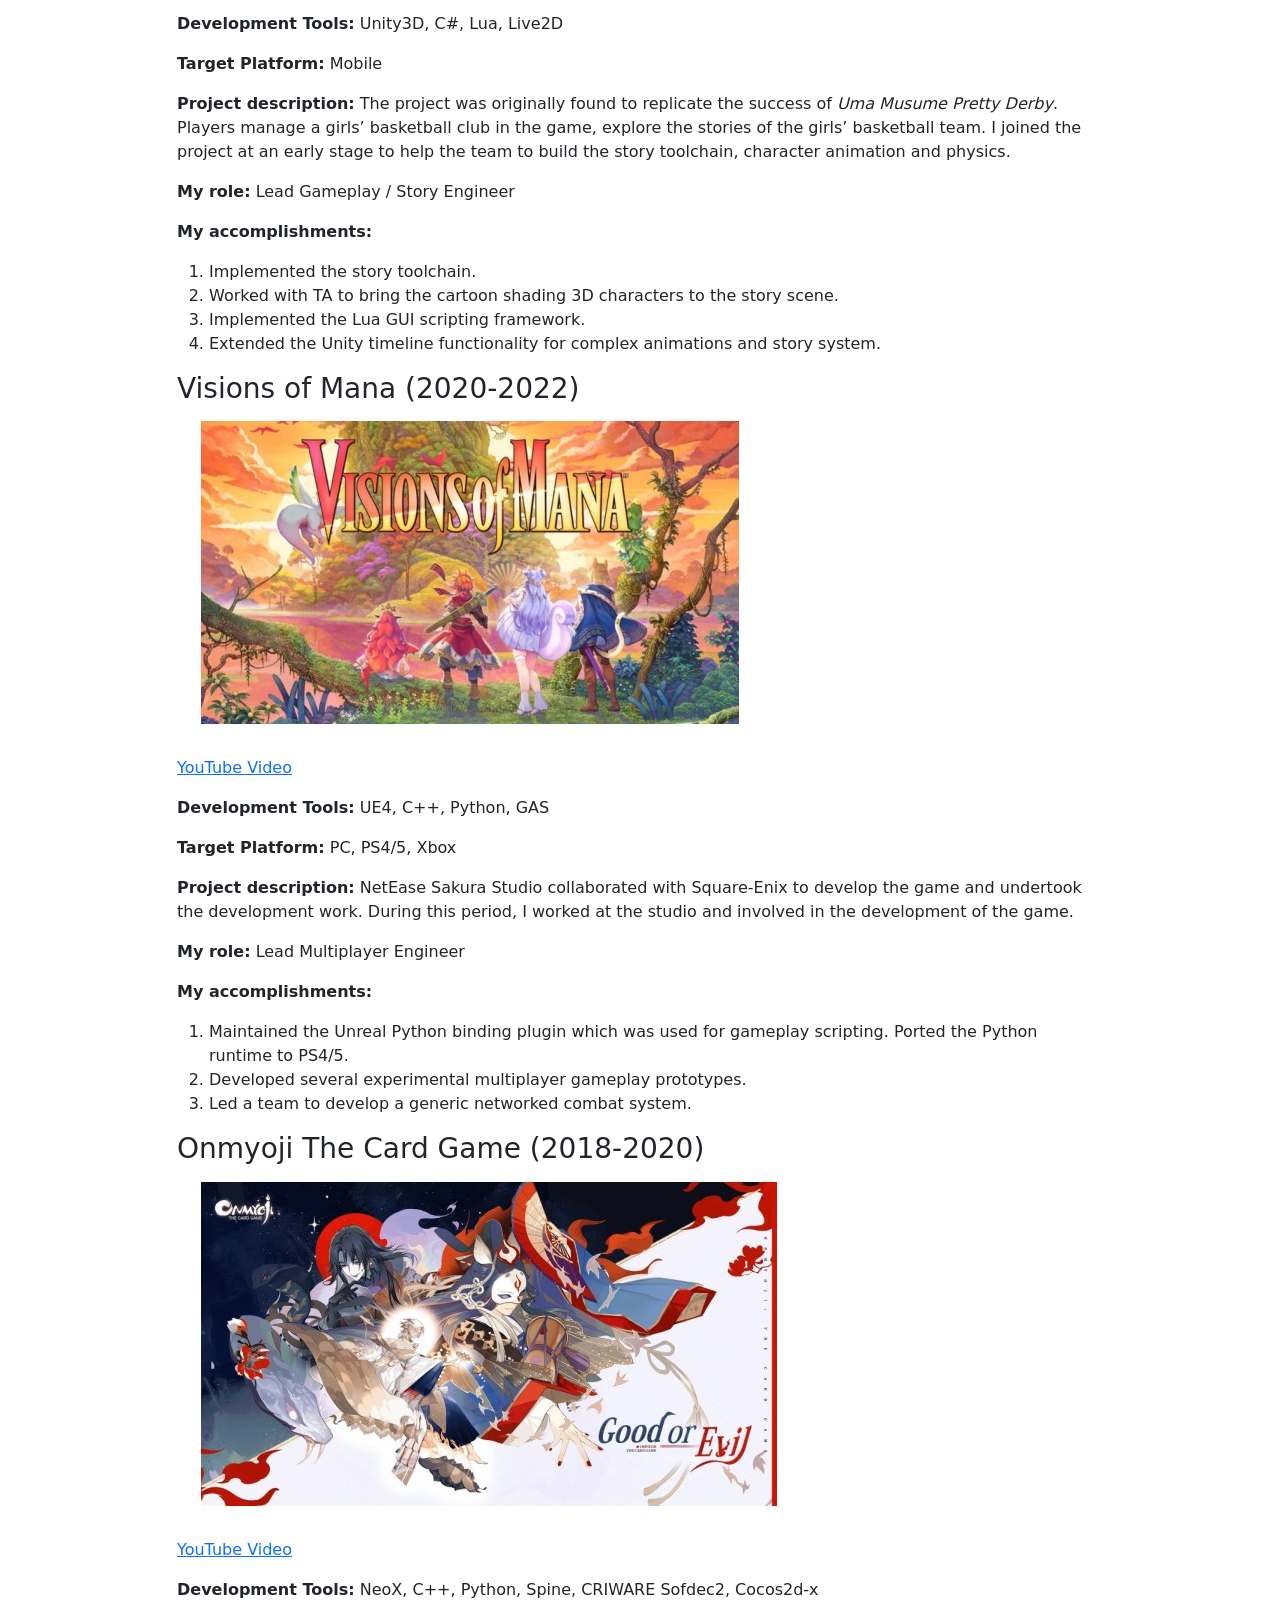
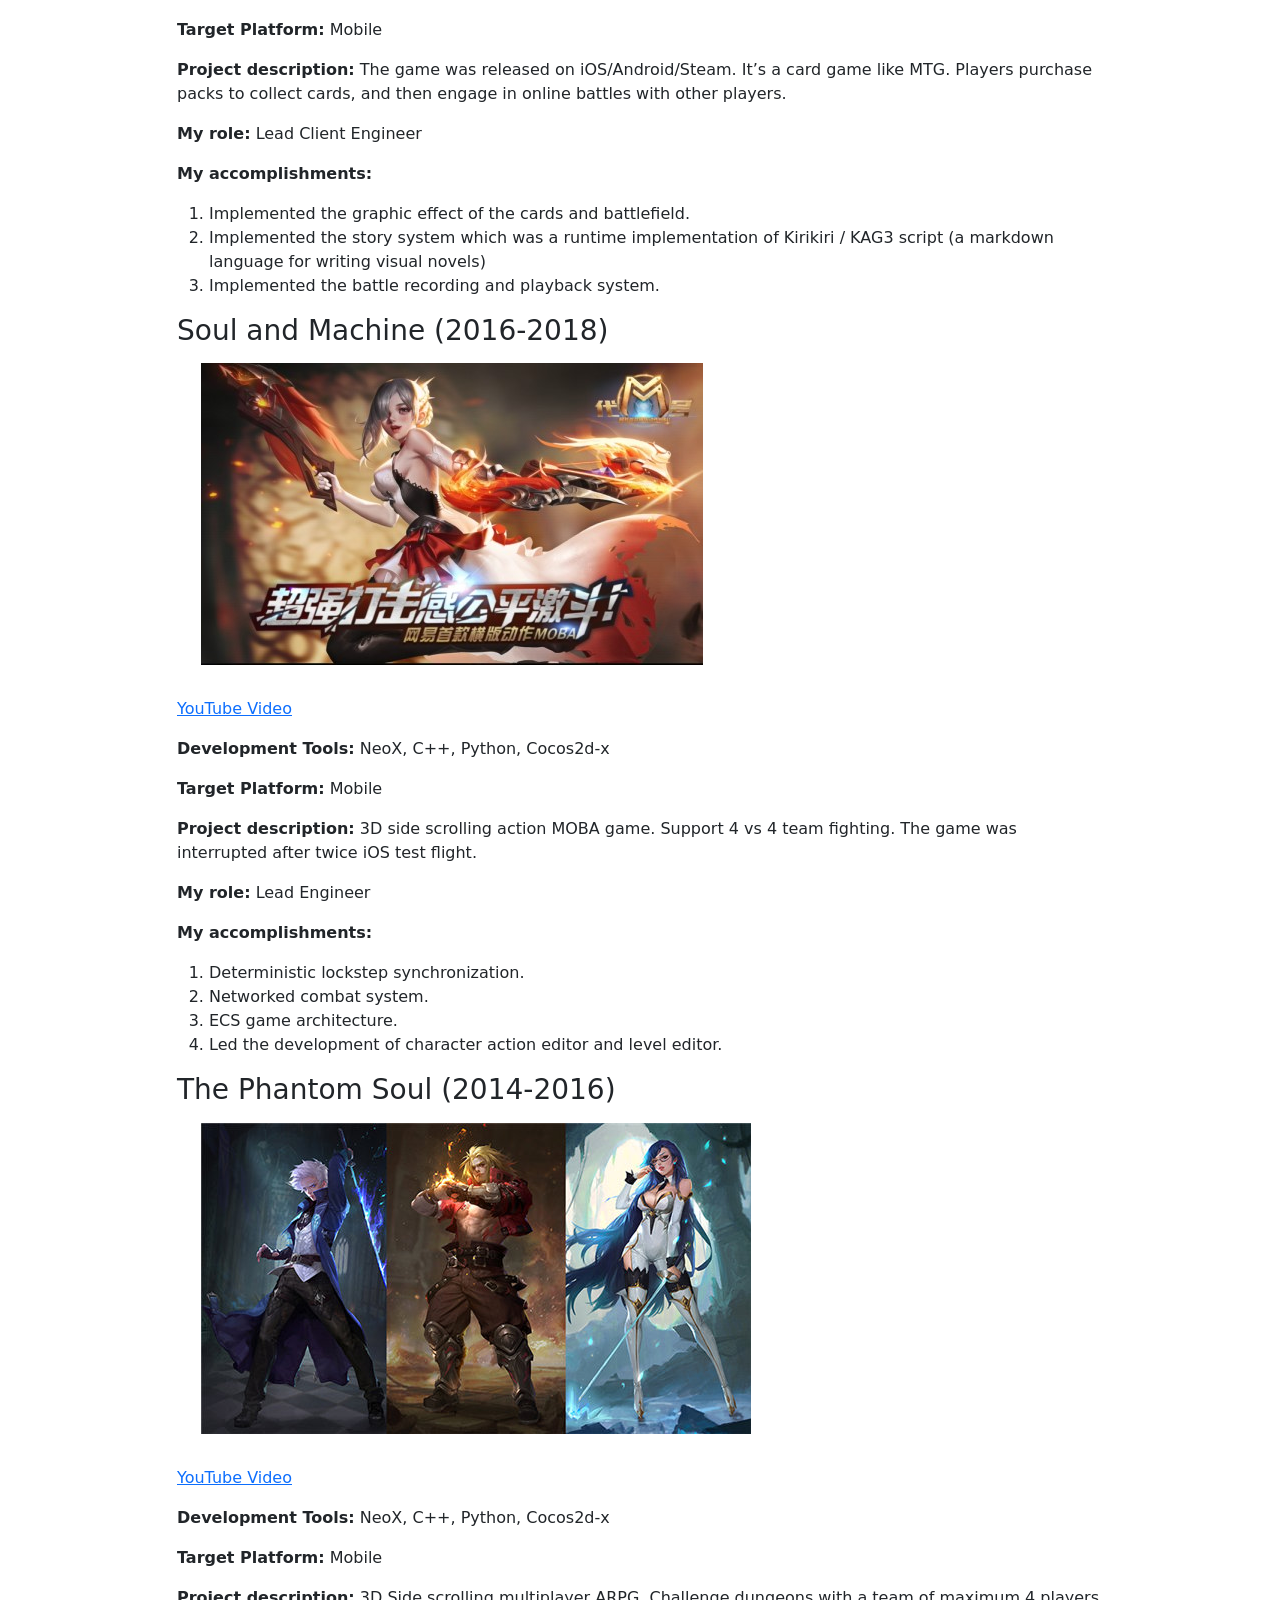
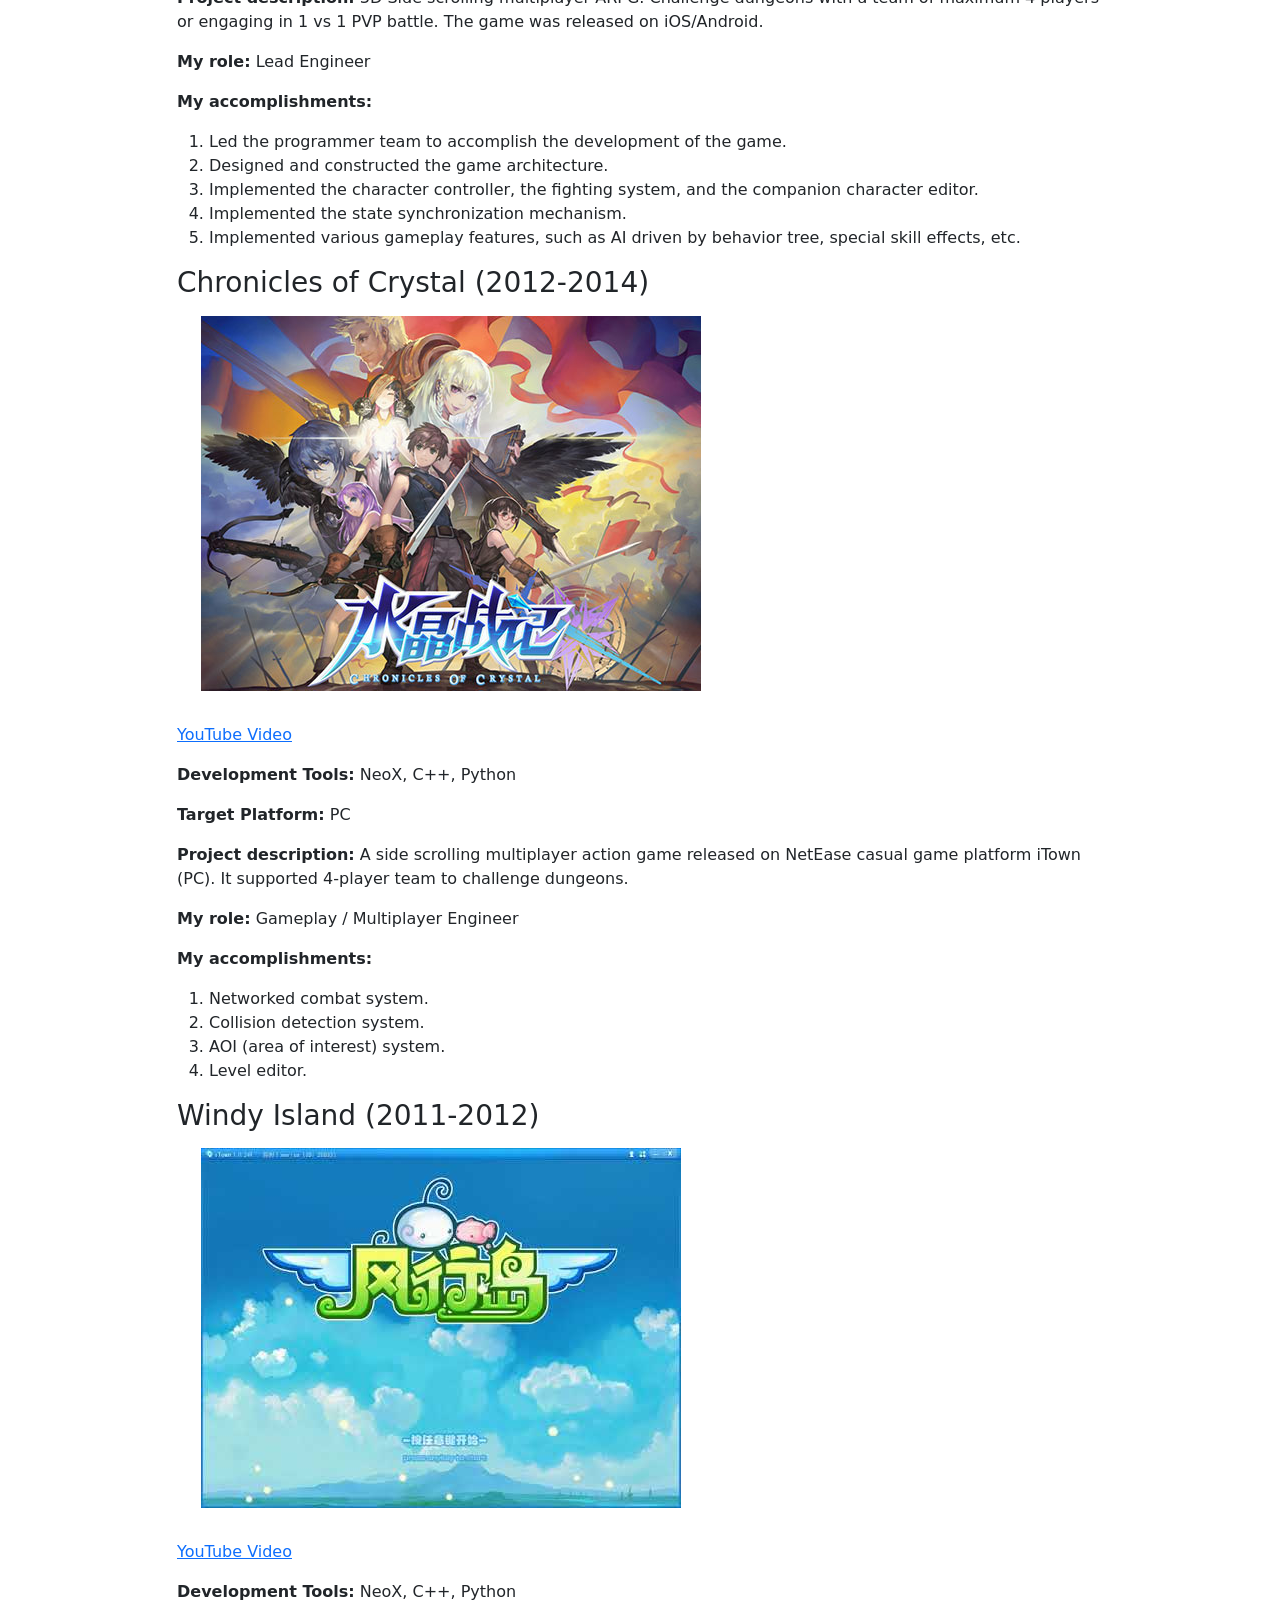
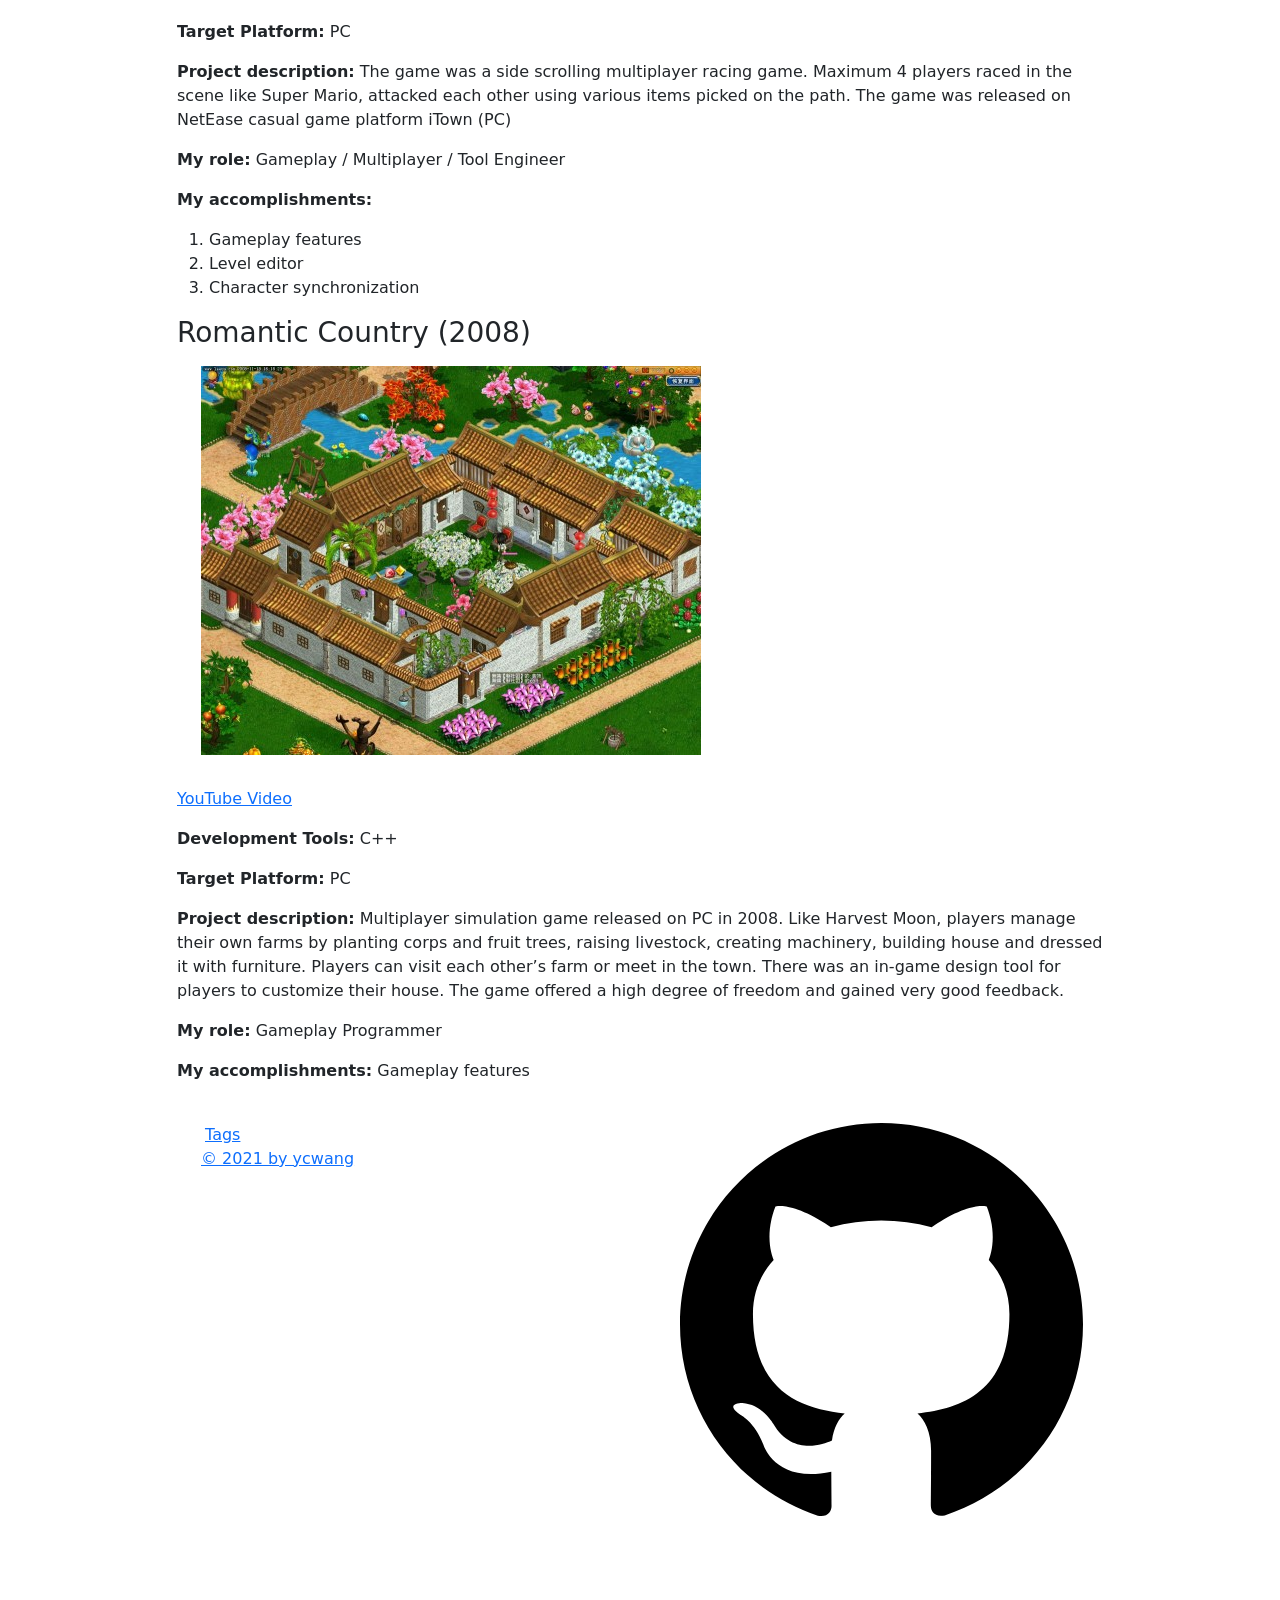
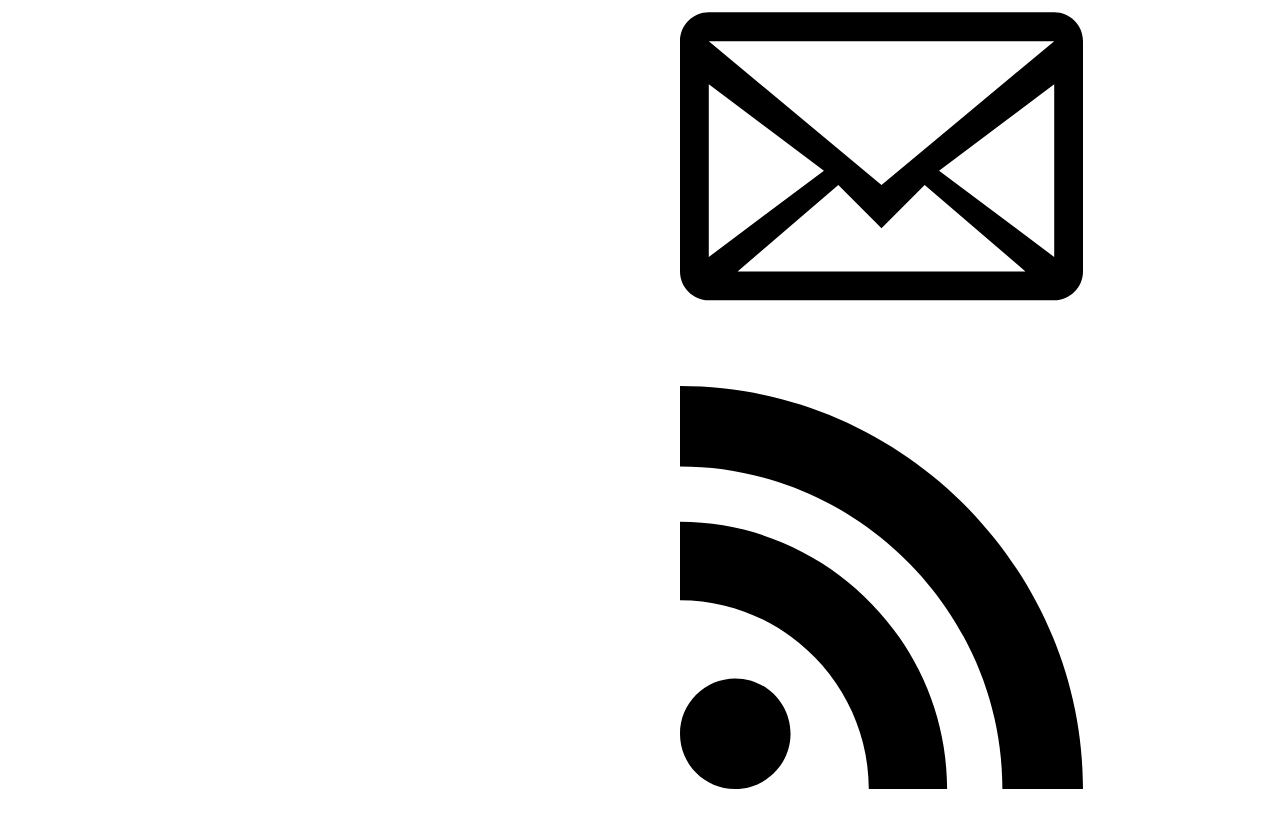
==== commit aacc4947: "update resume" ====
--- a/destination/index.html
+++ b/destination/index.html
@@ -2,7 +2,7 @@
 <html lang="zh-cn">
 
   <head>
-	<meta name="generator" content="Hugo 0.89.4" />
+	<meta name="generator" content="Hugo 0.129.0">
     <meta charset="utf-8">
     <meta name="viewport" content="width=device-width, initial-scale=1, shrink-to-fit=no">
     <title> - Yongcong Wang</title>
@@ -123,7 +123,7 @@
             
   
   <h2 id="summary">Summary</h2>
-<p>I&rsquo;m a game programmer with over <strong>15 years of experience</strong> in game industry. I had participated in the development of multiple commercial games across a variety of genres (<strong>ACT, ARPG, CCG, SLG</strong>) and platforms (<strong>PC, iOS, Android</strong>). Among them, 5 were successfully released and generated substantial profits, with 2 of them were led by me. I’m Proficient in game architect, gameplay development, character animation, game physics, GUI, networking, and tools development. I also have some experiences in computer graphics, game server and database.</p>
+<p>I&rsquo;m a game programmer with over <strong>15 years of experience</strong> in the game industry. I had participated in the development of multiple commercial games across a variety of genres (<strong>ACT, ARPG, CCG, SLG</strong>) and platforms (<strong>PC, iOS, Android</strong>). Among them, 5 were successfully released and generated substantial profits, with 2 of them being under my leadership. I’m Proficient in game architect, gameplay development, character animation, game physics, GUI, networking, and tools development. I also have some experience in computer graphics, game server and database.</p>
 <p>I’m Proficient in <strong>Unity3D</strong> and <strong>Unreal Engine</strong> game development. I had written in-house C++ engine code for years in company. I can handle almost everything of a game such as character controller, combat system, animations, physics, networking, GUI, tools, and more. I can also help with graphic code (but NOT AAA title graphic).</p>
 <p>I&rsquo;m full of passion for games and technique. I&rsquo;m not only a developer, but also a hardcore player. I spend thousands of hours in games such as Street Fighter 5, Elden Ring, Cyberpunk 2077, Baldur&rsquo;s Gate 3.</p>
 <h2 id="skills">Skills</h2>
@@ -135,10 +135,11 @@
 </ul>
 <h2 id="career">Career</h2>
 <ul>
-<li><a href="https://www.alibabagroup.com/en-US/about-alibaba-businesses-1496656377454526464">LingXi Games of Alibaba Group</a>, Staff Engineer (2022-present)</li>
+<li><a href="https://www.gamesupernova.com/">Supernova Games</a>, Unity Engineer (2024-Present)</li>
+<li><a href="https://www.alibabagroup.com/en-US/about-alibaba-businesses-1496656377454526464">LingXi Games of Alibaba Group</a>, Staff Engineer (2022-2024)</li>
 <li><a href="https://www.neteasegames.com/">NetEase Games</a>, ranging from Mid-Level to Staff Engineer (2011-2022)</li>
-<li>YangYao Games, Mid-Level programmer (2010-2011)</li>
-<li>Leeuu Games, ranging from Junior to Mid-Level Programmer (2006-2009)</li>
+<li>YangYao Games, Mid-Level Engineer (2010-2011)</li>
+<li>Leeuu Games, ranging from Junior to Mid-Level Engineer (2006-2009)</li>
 </ul>
 <h2 id="education">Education</h2>
 <ul>
@@ -146,6 +147,47 @@
 <li><strong>Spoken Language:</strong> Chinese/Cantonese (native), English (conversational)</li>
 </ul>
 <h2 id="projects">Projects</h2>
+<h3 id="purr-fect-chef-cats-can-cook-2024-present">Purr-fect Chef: Cats Can Cook (2024-Present)</h3>
+<p>
+
+
+
+
+
+
+
+    
+    
+    
+    
+    <figure style="display:inline-block; margin-left: 1.5rem">
+        <a href="purr-fect-chef.jpg" data-lightbox="visions of mana" data-title="">
+            <img style="max-width:100%; object-fit:contain" src="purr-fect-chef.jpg" alt="visions of mana" title="" />
+        </a>
+        
+    </figure>
+</p>
+<p><a href="https://play.google.com/store/apps/details?id=com.gameplus.teaapp&amp;hl=en_US">Google Play</a></p>
+<p><strong>Development Tools:</strong> Unity3D, C#, Spine</p>
+<p><strong>Target Platform:</strong> Mobile</p>
+<p><strong>Project description:</strong>   This project was originally developed using Cocos2d and is now being ported to Unity3D, with
+a comprehensive upgrade in technology, graphics, animations, etc. I am responsible for the complete rewrite of the Unity portion.</p>
+<p><strong>My role:</strong> Unity Engineer</p>
+<p><strong>My accomplishments:</strong> Rewrite the gameplay, upgrade graphics and animations, patching, networking and other aspects.</p>
+<h3 id="codename-k3-2022-2024">Codename K3 (2022-2024)</h3>
+<p><a href="https://youtu.be/QiUfZgKVIzk">Developing Gameplay Video</a></p>
+<p><a href="https://youtu.be/qHWQFnDGQrM">Developing Interactive Story</a></p>
+<p><strong>Development Tools:</strong> Unity3D, C#, Lua, Live2D</p>
+<p><strong>Target Platform:</strong> Mobile</p>
+<p><strong>Project description:</strong>  The project was originally found to replicate the success of <em>Uma Musume Pretty Derby</em>. Players manage a girls&rsquo; basketball club in the game, explore the stories of the girls&rsquo; basketball team. I joined the project at an early stage to help the team to build the story toolchain, character animation and physics.</p>
+<p><strong>My role:</strong> Lead Gameplay / Story Engineer</p>
+<p><strong>My accomplishments:</strong></p>
+<ol>
+<li>Implemented the story toolchain.</li>
+<li>Worked with TA to bring the cartoon shading 3D characters to the story scene.</li>
+<li>Implemented the Lua GUI scripting framework.</li>
+<li>Extended the Unity timeline functionality for complex animations and story system.</li>
+</ol>
 <h3 id="visions-of-mana-2020-2022">Visions of Mana (2020-2022)</h3>
 <p>
 
@@ -167,15 +209,17 @@
     </figure>
 </p>
 <p><a href="https://youtu.be/9biJipMQ-9Y">YouTube Video</a></p>
-<p><strong>Project description:</strong>  NetEase Sakura Studio collaboratd with Square-Enix to develop the game and undertook the development work. During this period, I worked at the studio and involved in the development of the game.</p>
-<p><strong>My role:</strong> Multiplayer Programmer</p>
+<p><strong>Development Tools:</strong> UE4, C++, Python, GAS</p>
+<p><strong>Target Platform:</strong> PC, PS4/5, Xbox</p>
+<p><strong>Project description:</strong>  NetEase Sakura Studio collaborated with Square-Enix to develop the game and undertook the development work. During this period, I worked at the studio and involved in the development of the game.</p>
+<p><strong>My role:</strong> Lead Multiplayer Engineer</p>
 <p><strong>My accomplishments:</strong></p>
 <ol>
 <li>Maintained the Unreal Python binding plugin which was used for gameplay scripting. Ported the Python runtime to PS4/5.</li>
 <li>Developed several experimental multiplayer gameplay prototypes.</li>
 <li>Led a team to develop a generic networked combat system.</li>
 </ol>
-<h3 id="onmyoji-the-card-game-2018-2020">Onmyoji The Card Game (2018-2020)</h3>
+<h3 id="onmyoji--the--card--game-2018-2020">Onmyoji  The  Card  Game (2018-2020)</h3>
 <p>
 
 
@@ -196,12 +240,14 @@
     </figure>
 </p>
 <p><a href="https://youtu.be/8XSc2hGH3Ak">YouTube Video</a></p>
+<p><strong>Development Tools:</strong> NeoX, C++, Python, Spine, CRIWARE Sofdec2, Cocos2d-x</p>
+<p><strong>Target Platform:</strong> Mobile</p>
 <p><strong>Project description:</strong> The game was released on iOS/Android/Steam. It’s a card game like MTG. Players purchase packs to collect cards, and then engage in online battles with other players.</p>
-<p><strong>My role:</strong> Lead Client Programmer</p>
+<p><strong>My role:</strong> Lead Client Engineer</p>
 <p><strong>My accomplishments:</strong></p>
 <ol>
 <li>Implemented the graphic effect of the cards and battlefield.</li>
-<li>Implemented the story system which was a runtime implementation of Kirikiri/KAG3 script (a markdown language for writing visual novels)</li>
+<li>Implemented the story system which was a runtime implementation of Kirikiri / KAG3 script (a markdown language for writing visual novels)</li>
 <li>Implemented the battle recording and playback system.</li>
 </ol>
 <h3 id="soul-and-machine-2016-2018">Soul and Machine (2016-2018)</h3>
@@ -225,14 +271,16 @@
     </figure>
 </p>
 <p><a href="https://youtu.be/wGAwF4LlvWY">YouTube Video</a></p>
+<p><strong>Development Tools:</strong> NeoX, C++, Python, Cocos2d-x</p>
+<p><strong>Target Platform:</strong> Mobile</p>
 <p><strong>Project description:</strong> 3D side scrolling action MOBA game. Support 4 vs 4 team fighting. The game was interrupted after twice iOS test flight.</p>
-<p><strong>My role:</strong> Lead Programmer</p>
+<p><strong>My role:</strong> Lead Engineer</p>
 <p><strong>My accomplishments:</strong></p>
 <ol>
 <li>Deterministic lockstep synchronization.</li>
 <li>Networked combat system.</li>
 <li>ECS game architecture.</li>
-<li>Led the development of character actoin editor and level editor.</li>
+<li>Led the development of character action editor and level editor.</li>
 </ol>
 <h3 id="the-phantom-soul-2014-2016">The Phantom Soul (2014-2016)</h3>
 <p>
@@ -255,8 +303,10 @@
     </figure>
 </p>
 <p><a href="https://youtu.be/mKkVkG_UrrY">YouTube Video</a></p>
+<p><strong>Development Tools:</strong> NeoX, C++, Python, Cocos2d-x</p>
+<p><strong>Target Platform:</strong> Mobile</p>
 <p><strong>Project description:</strong> 3D Side scrolling multiplayer ARPG.  Challenge dungeons with a team of maximum 4 players or engaging in 1 vs 1 PVP battle. The game was released on iOS/Android.</p>
-<p><strong>My role:</strong> Lead Programmer</p>
+<p><strong>My role:</strong> Lead Engineer</p>
 <p><strong>My accomplishments:</strong></p>
 <ol>
 <li>Led the programmer team to accomplish the development of the game.</li>
@@ -286,8 +336,10 @@
     </figure>
 </p>
 <p><a href="https://youtu.be/dE_K94Xy76E">YouTube Video</a></p>
+<p><strong>Development Tools:</strong> NeoX, C++, Python</p>
+<p><strong>Target Platform:</strong> PC</p>
 <p><strong>Project description:</strong> A side scrolling multiplayer action game released on NetEase casual game platform  iTown (PC). It supported 4-player team to challenge dungeons.</p>
-<p><strong>My role:</strong> Gameplay / Multiplayer Programmer</p>
+<p><strong>My role:</strong> Gameplay / Multiplayer Engineer</p>
 <p><strong>My accomplishments:</strong></p>
 <ol>
 <li>Networked combat system.</li>
@@ -316,8 +368,10 @@
     </figure>
 </p>
 <p><a href="https://youtu.be/WnF3DK0E0WM">YouTube Video</a></p>
+<p><strong>Development Tools:</strong> NeoX, C++, Python</p>
+<p><strong>Target Platform:</strong> PC</p>
 <p><strong>Project description:</strong> The game was a side scrolling multiplayer racing game. Maximum 4 players raced in the scene like Super Mario, attacked each other using various items picked on the path. The game was released on NetEase casual game platform iTown (PC)</p>
-<p><strong>My role:</strong> Gameplay / Multiplayer / Tool Programmer</p>
+<p><strong>My role:</strong> Gameplay / Multiplayer / Tool Engineer</p>
 <p><strong>My accomplishments:</strong></p>
 <ol>
 <li>Gameplay features</li>
@@ -345,8 +399,10 @@
     </figure>
 </p>
 <p><a href="https://youtu.be/GPf5Xa5EeUw">YouTube Video</a></p>
-<p><strong>Project description:</strong> Multiplayer simulation game released on PC in 2008. Like Harvest Moon, players manage their own farms by planting corps and fruit trees, raising livestock, creating machinery, building house and dressed it with furniture. Players can visit each other’s farm or meet in the town. 
-There was an in-game design tool for players to customize their house. 
+<p><strong>Development Tools:</strong> C++</p>
+<p><strong>Target Platform:</strong> PC</p>
+<p><strong>Project description:</strong> Multiplayer simulation game released on PC in 2008. Like Harvest Moon, players manage their own farms by planting corps and fruit trees, raising livestock, creating machinery, building house and dressed it with furniture. Players can visit each other’s farm or meet in the town.
+There was an in-game design tool for players to customize their house.
 The game offered a high degree of freedom and gained very good feedback.</p>
 <p><strong>My role:</strong> Gameplay Programmer</p>
 <p><strong>My accomplishments:</strong> Gameplay features</p>
@@ -483,6 +539,9 @@
     
 
     
+  
+
+
     
   </body>
 
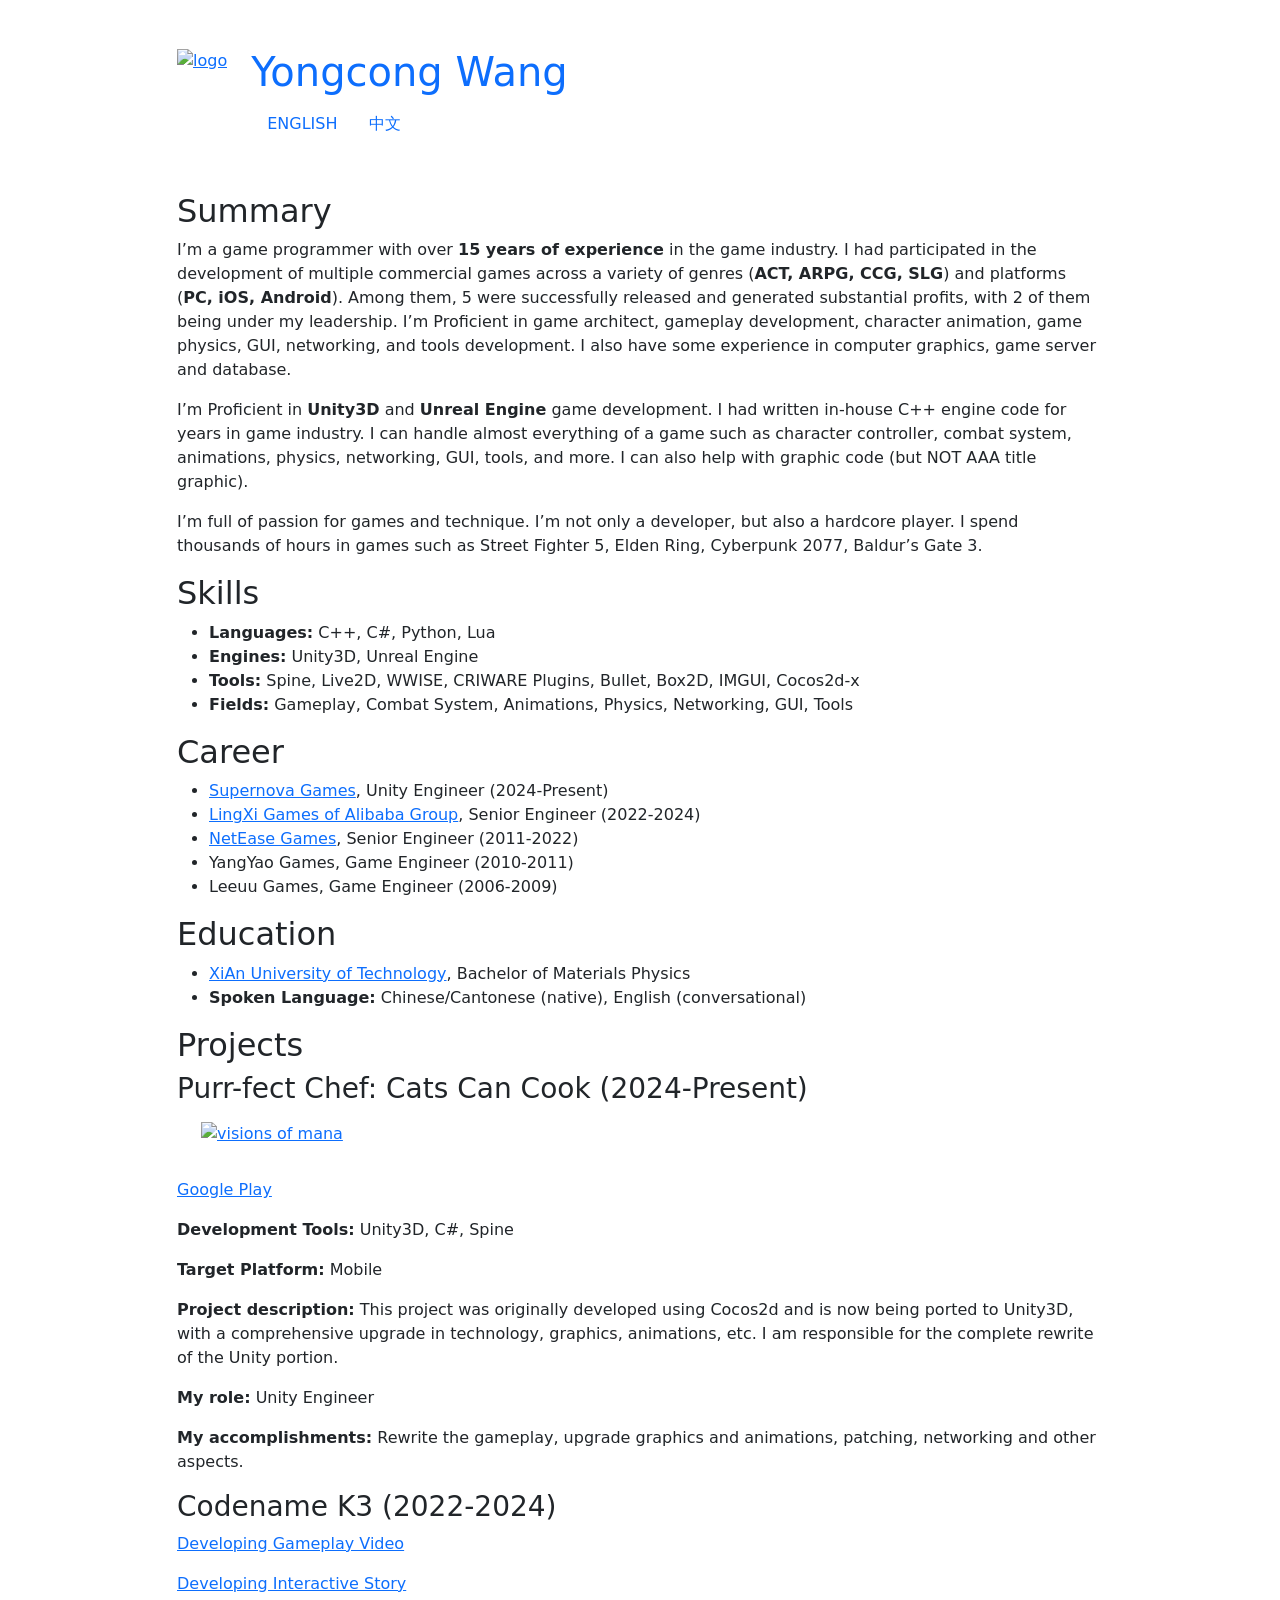
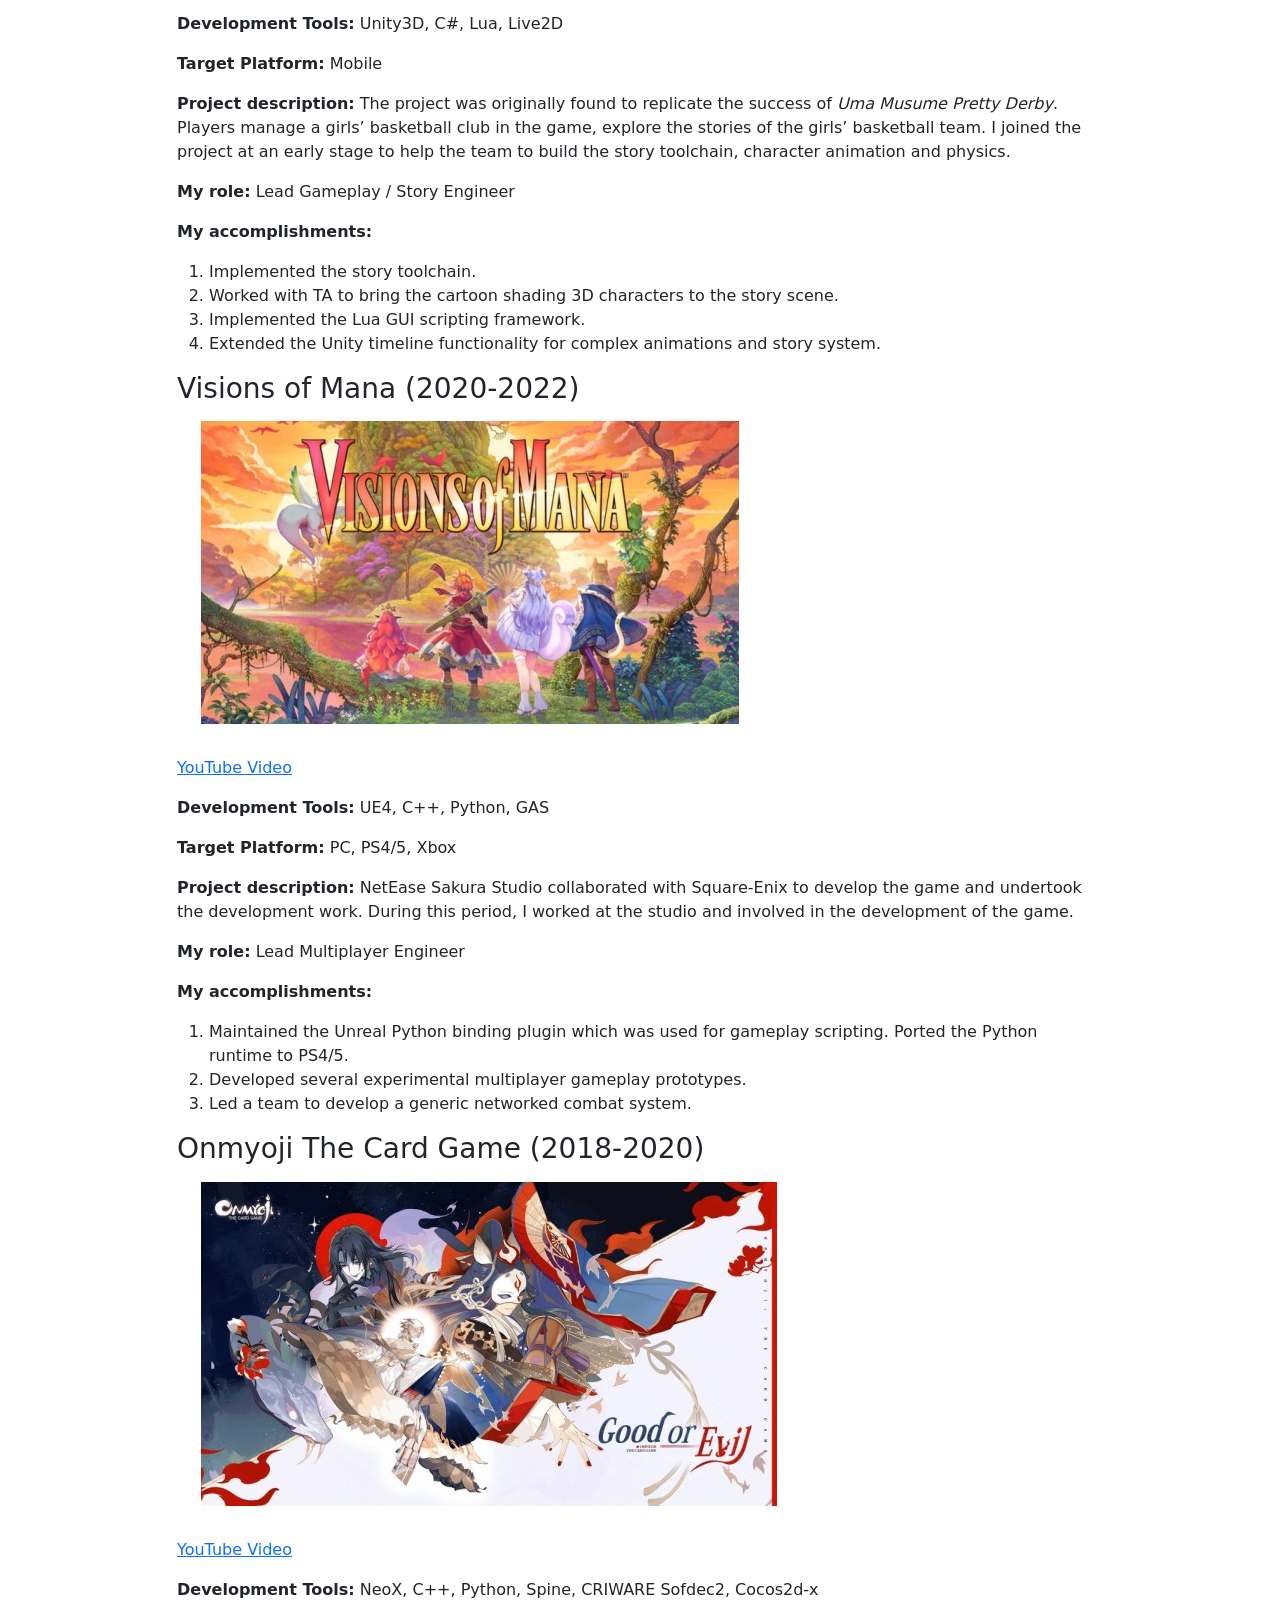
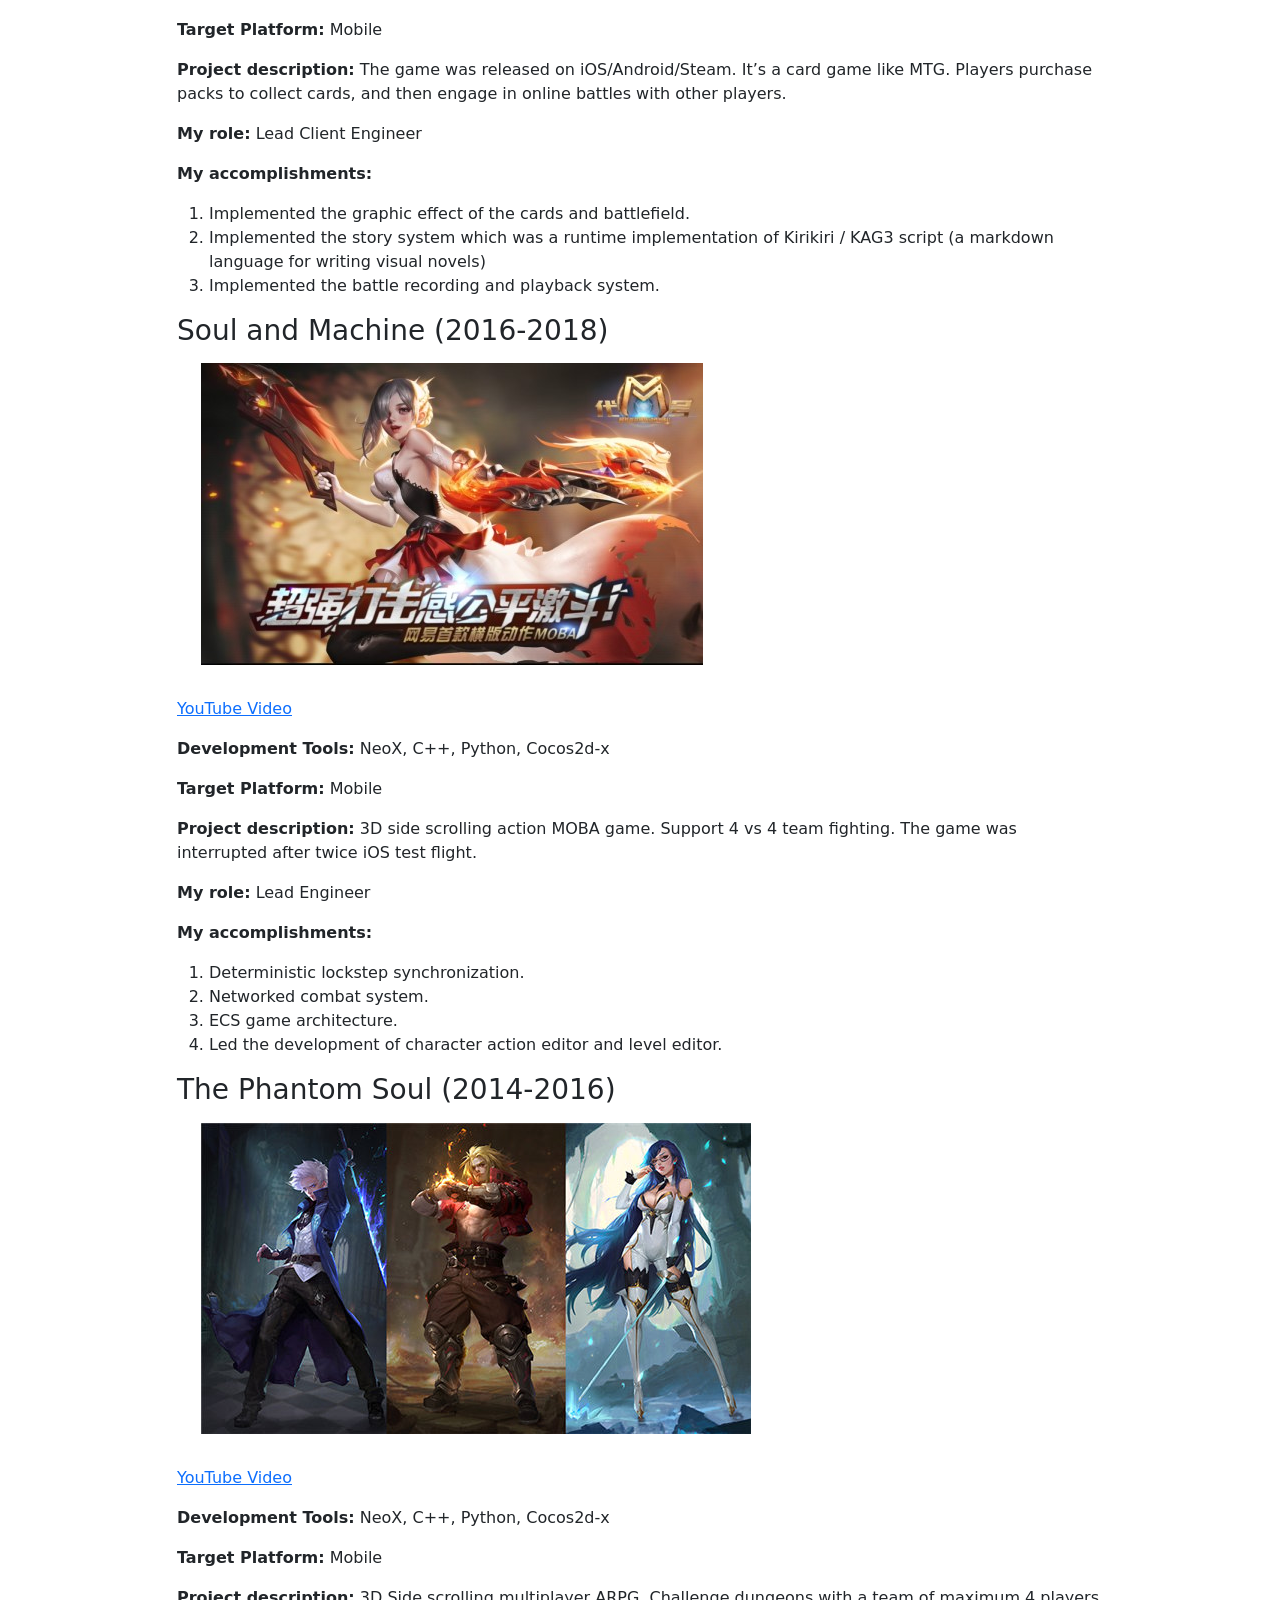
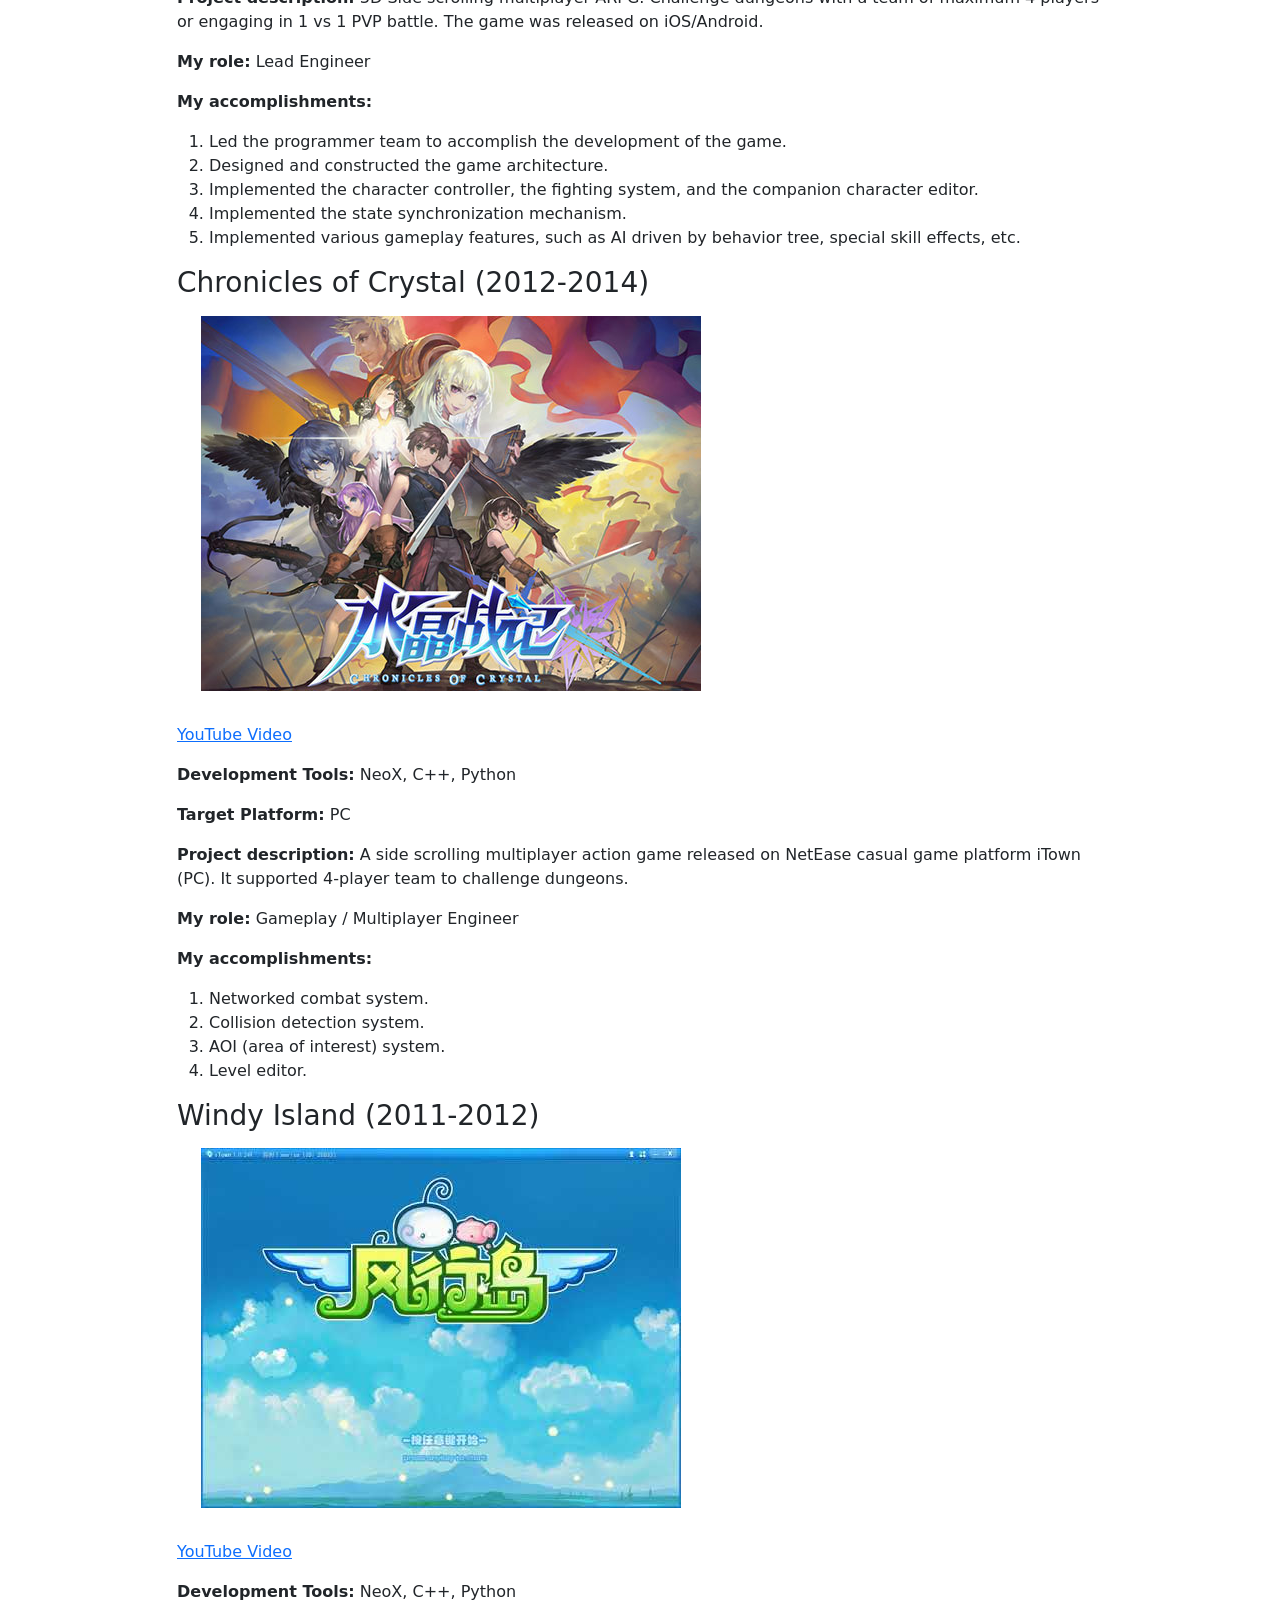
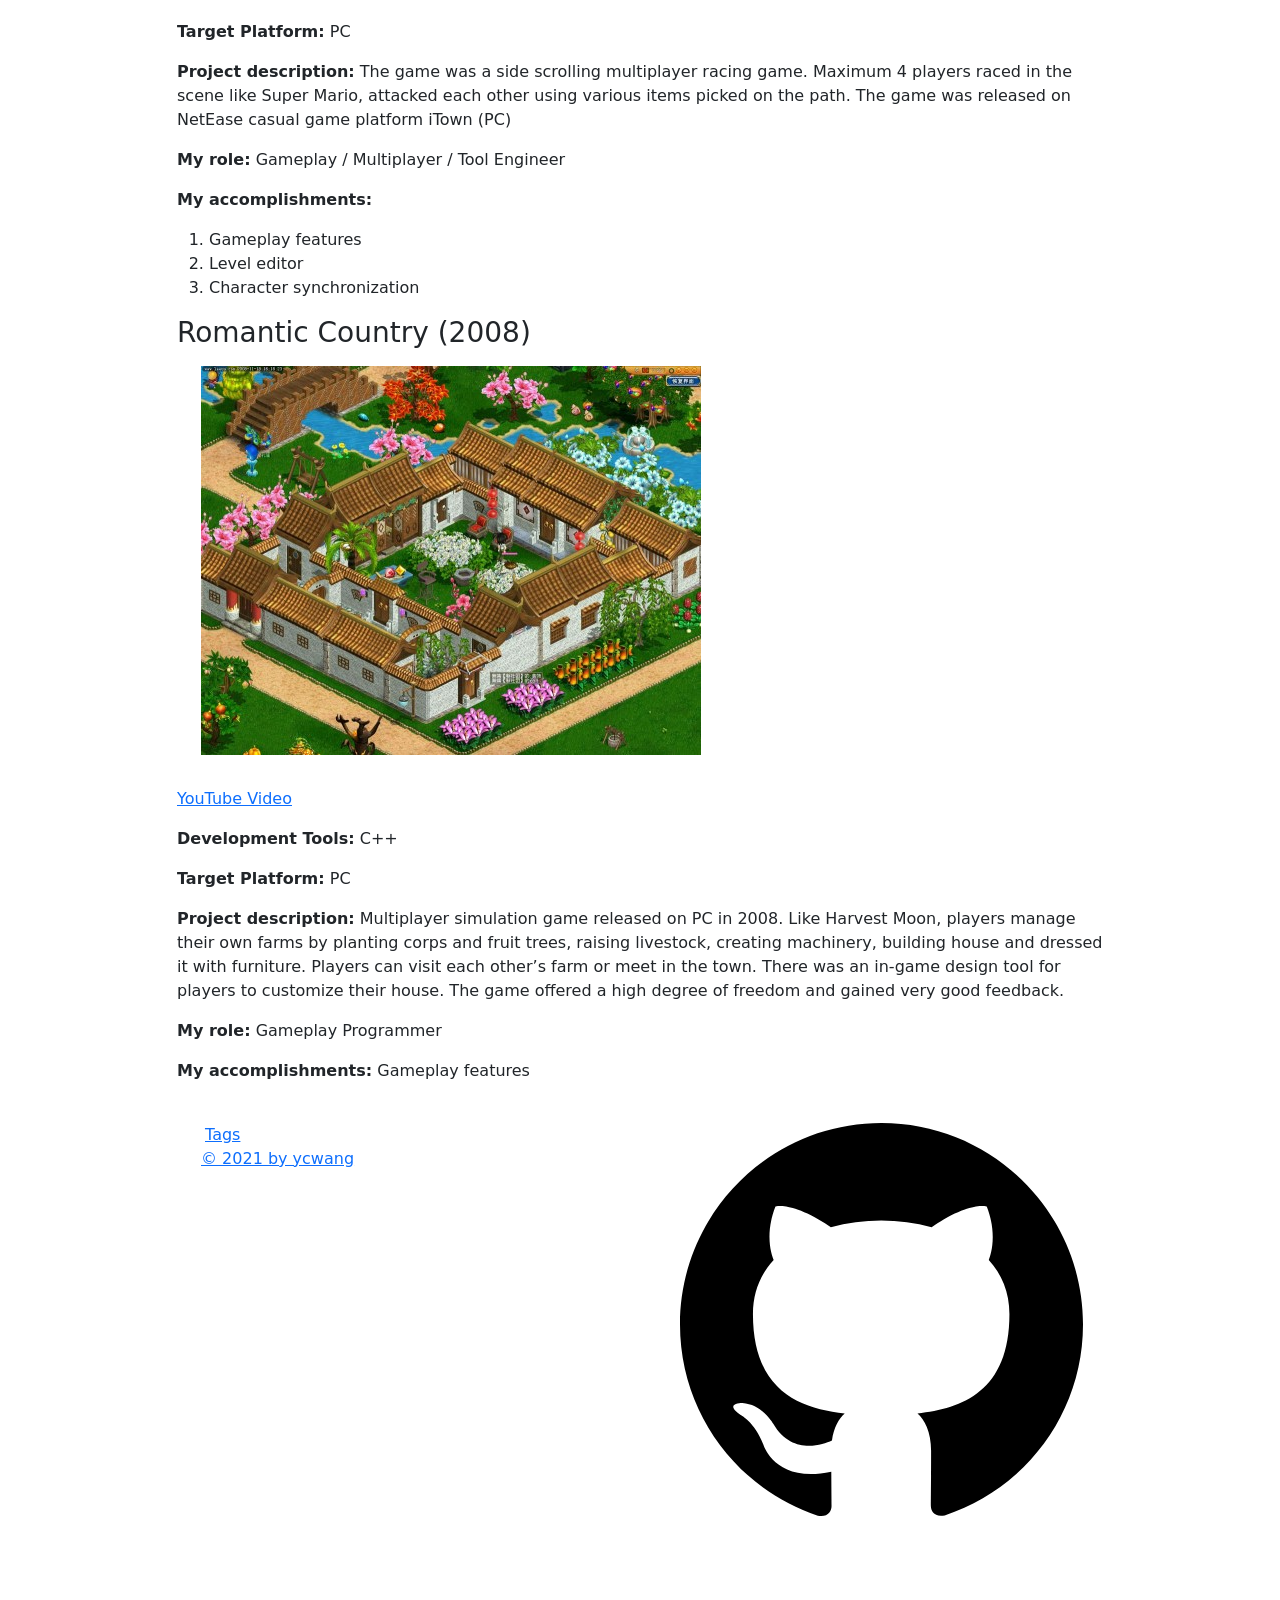
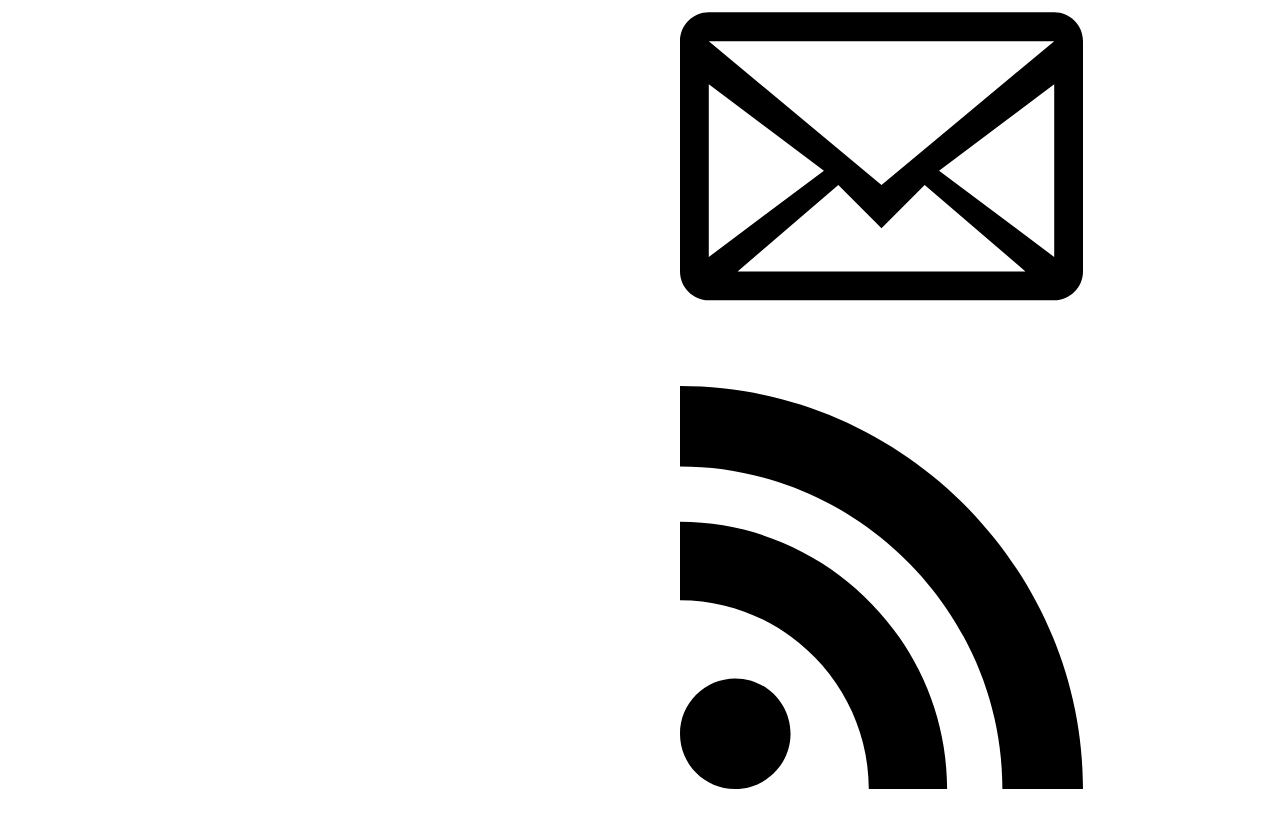
==== commit 54548e7c: "odify contents" ====
--- a/destination/index.html
+++ b/destination/index.html
@@ -124,22 +124,22 @@
   
   <h2 id="summary">Summary</h2>
 <p>I&rsquo;m a game programmer with over <strong>15 years of experience</strong> in the game industry. I had participated in the development of multiple commercial games across a variety of genres (<strong>ACT, ARPG, CCG, SLG</strong>) and platforms (<strong>PC, iOS, Android</strong>). Among them, 5 were successfully released and generated substantial profits, with 2 of them being under my leadership. I’m Proficient in game architect, gameplay development, character animation, game physics, GUI, networking, and tools development. I also have some experience in computer graphics, game server and database.</p>
-<p>I’m Proficient in <strong>Unity3D</strong> and <strong>Unreal Engine</strong> game development. I had written in-house C++ engine code for years in company. I can handle almost everything of a game such as character controller, combat system, animations, physics, networking, GUI, tools, and more. I can also help with graphic code (but NOT AAA title graphic).</p>
+<p>I’m Proficient in <strong>Unity3D</strong> and <strong>Unreal Engine</strong> game development. I had written in-house C++ engine code for years in game industry. I can handle almost everything of a game such as character controller, combat system, animations, physics, networking, GUI, tools, and more. I can also help with graphic code (but NOT AAA title graphic).</p>
 <p>I&rsquo;m full of passion for games and technique. I&rsquo;m not only a developer, but also a hardcore player. I spend thousands of hours in games such as Street Fighter 5, Elden Ring, Cyberpunk 2077, Baldur&rsquo;s Gate 3.</p>
 <h2 id="skills">Skills</h2>
 <ul>
 <li><strong>Languages:</strong> C++, C#, Python, Lua</li>
 <li><strong>Engines:</strong> Unity3D, Unreal Engine</li>
-<li><strong>Tools:</strong> Spine, Live2D, CRIWARE Softdec, WWISE, Bullet, Box2D, IMGUI, Cocos2d-x</li>
+<li><strong>Tools:</strong> Spine, Live2D, WWISE, CRIWARE Plugins, Bullet, Box2D, IMGUI, Cocos2d-x</li>
 <li><strong>Fields:</strong> Gameplay, Combat System, Animations, Physics, Networking, GUI, Tools</li>
 </ul>
 <h2 id="career">Career</h2>
 <ul>
 <li><a href="https://www.gamesupernova.com/">Supernova Games</a>, Unity Engineer (2024-Present)</li>
-<li><a href="https://www.alibabagroup.com/en-US/about-alibaba-businesses-1496656377454526464">LingXi Games of Alibaba Group</a>, Staff Engineer (2022-2024)</li>
-<li><a href="https://www.neteasegames.com/">NetEase Games</a>, ranging from Mid-Level to Staff Engineer (2011-2022)</li>
-<li>YangYao Games, Mid-Level Engineer (2010-2011)</li>
-<li>Leeuu Games, ranging from Junior to Mid-Level Engineer (2006-2009)</li>
+<li><a href="https://www.alibabagroup.com/en-US/about-alibaba-businesses-1496656377454526464">LingXi Games of Alibaba Group</a>, Senior Engineer (2022-2024)</li>
+<li><a href="https://www.neteasegames.com/">NetEase Games</a>, Senior Engineer (2011-2022)</li>
+<li>YangYao Games, Game Engineer (2010-2011)</li>
+<li>Leeuu Games, Game Engineer (2006-2009)</li>
 </ul>
 <h2 id="education">Education</h2>
 <ul>
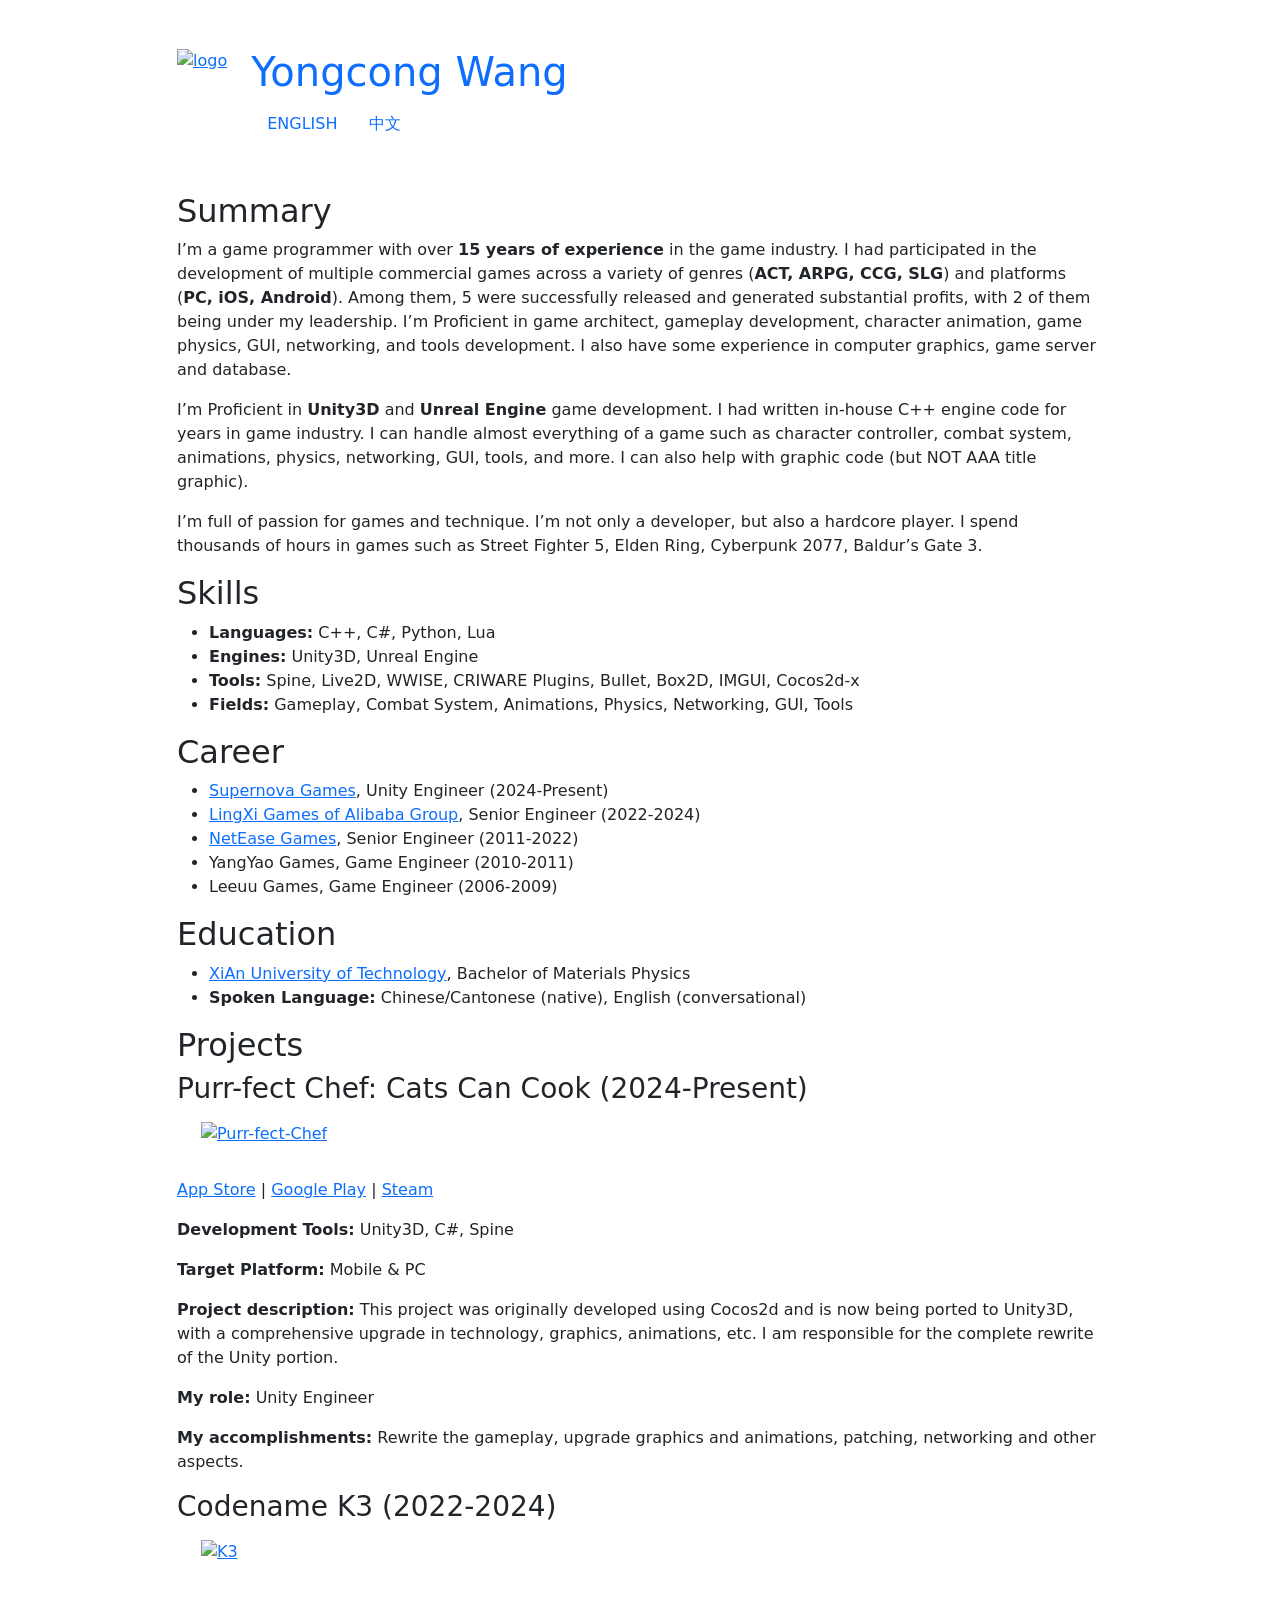
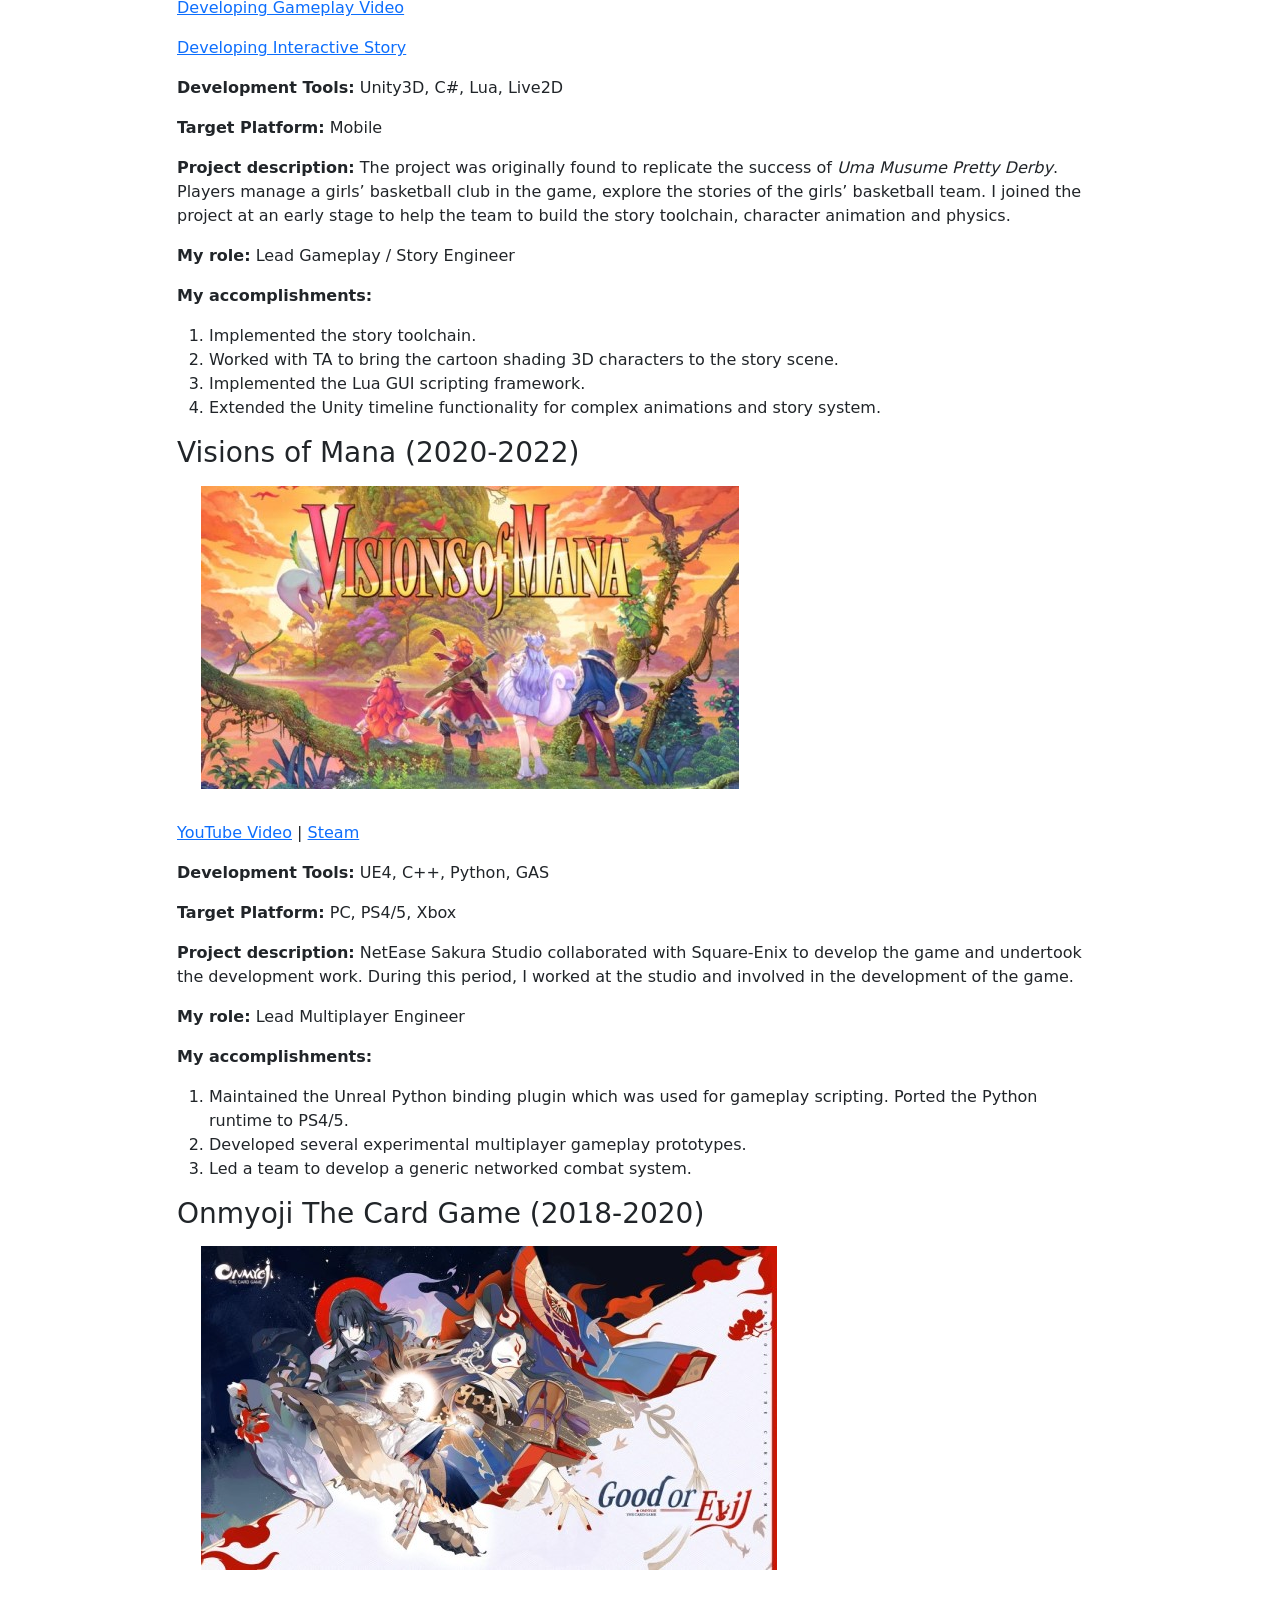
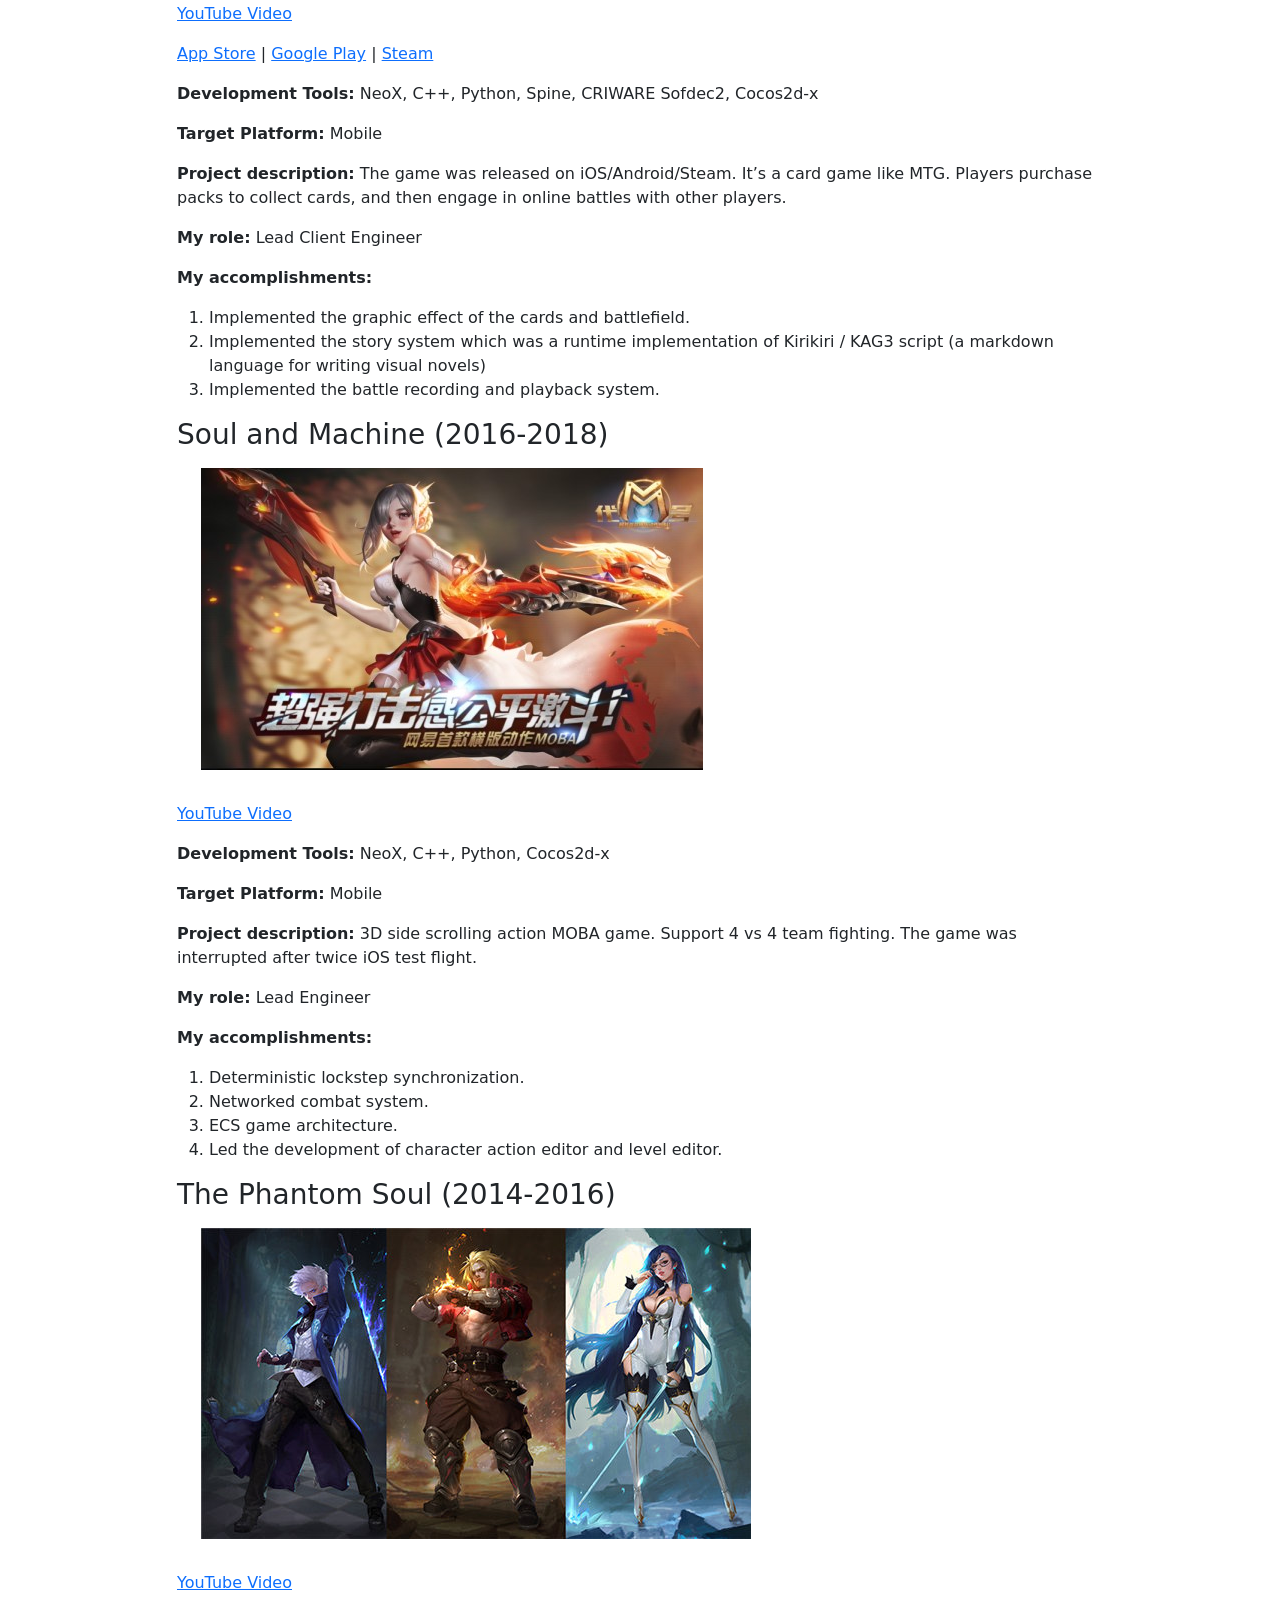
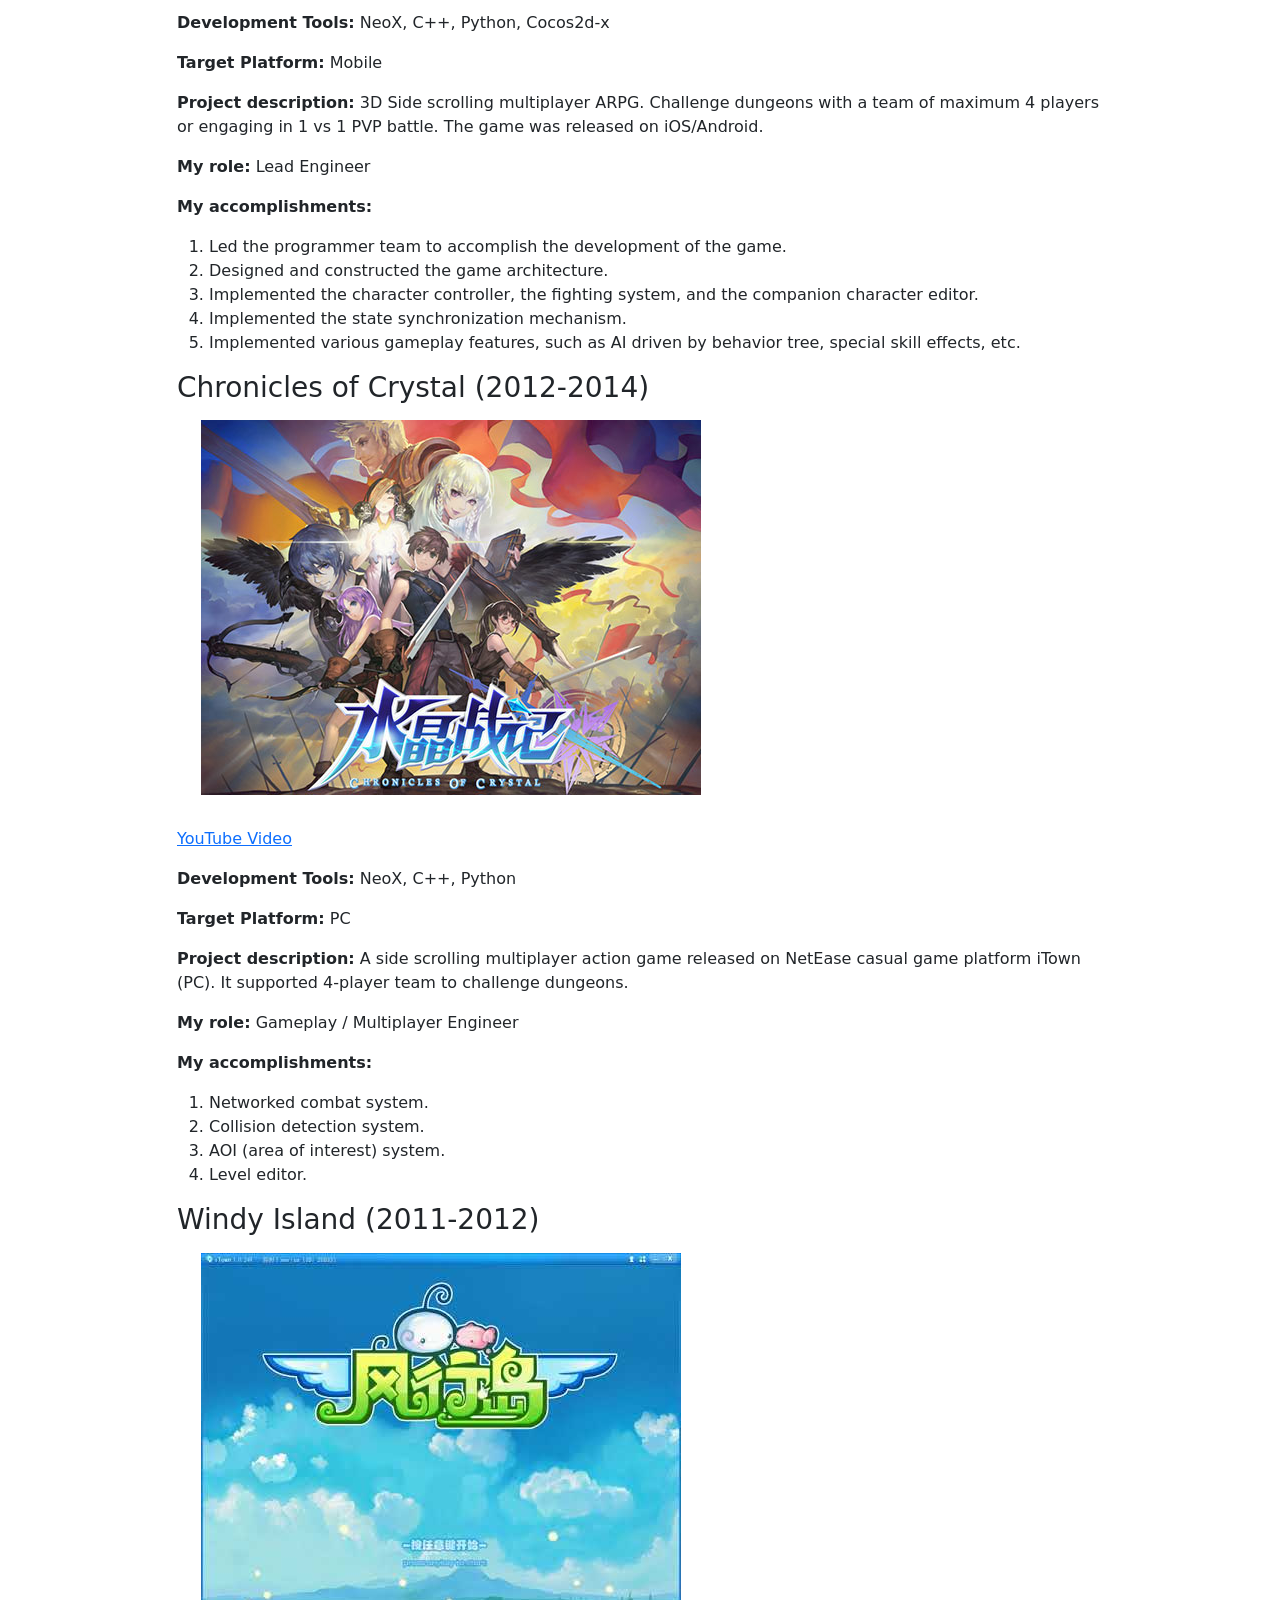
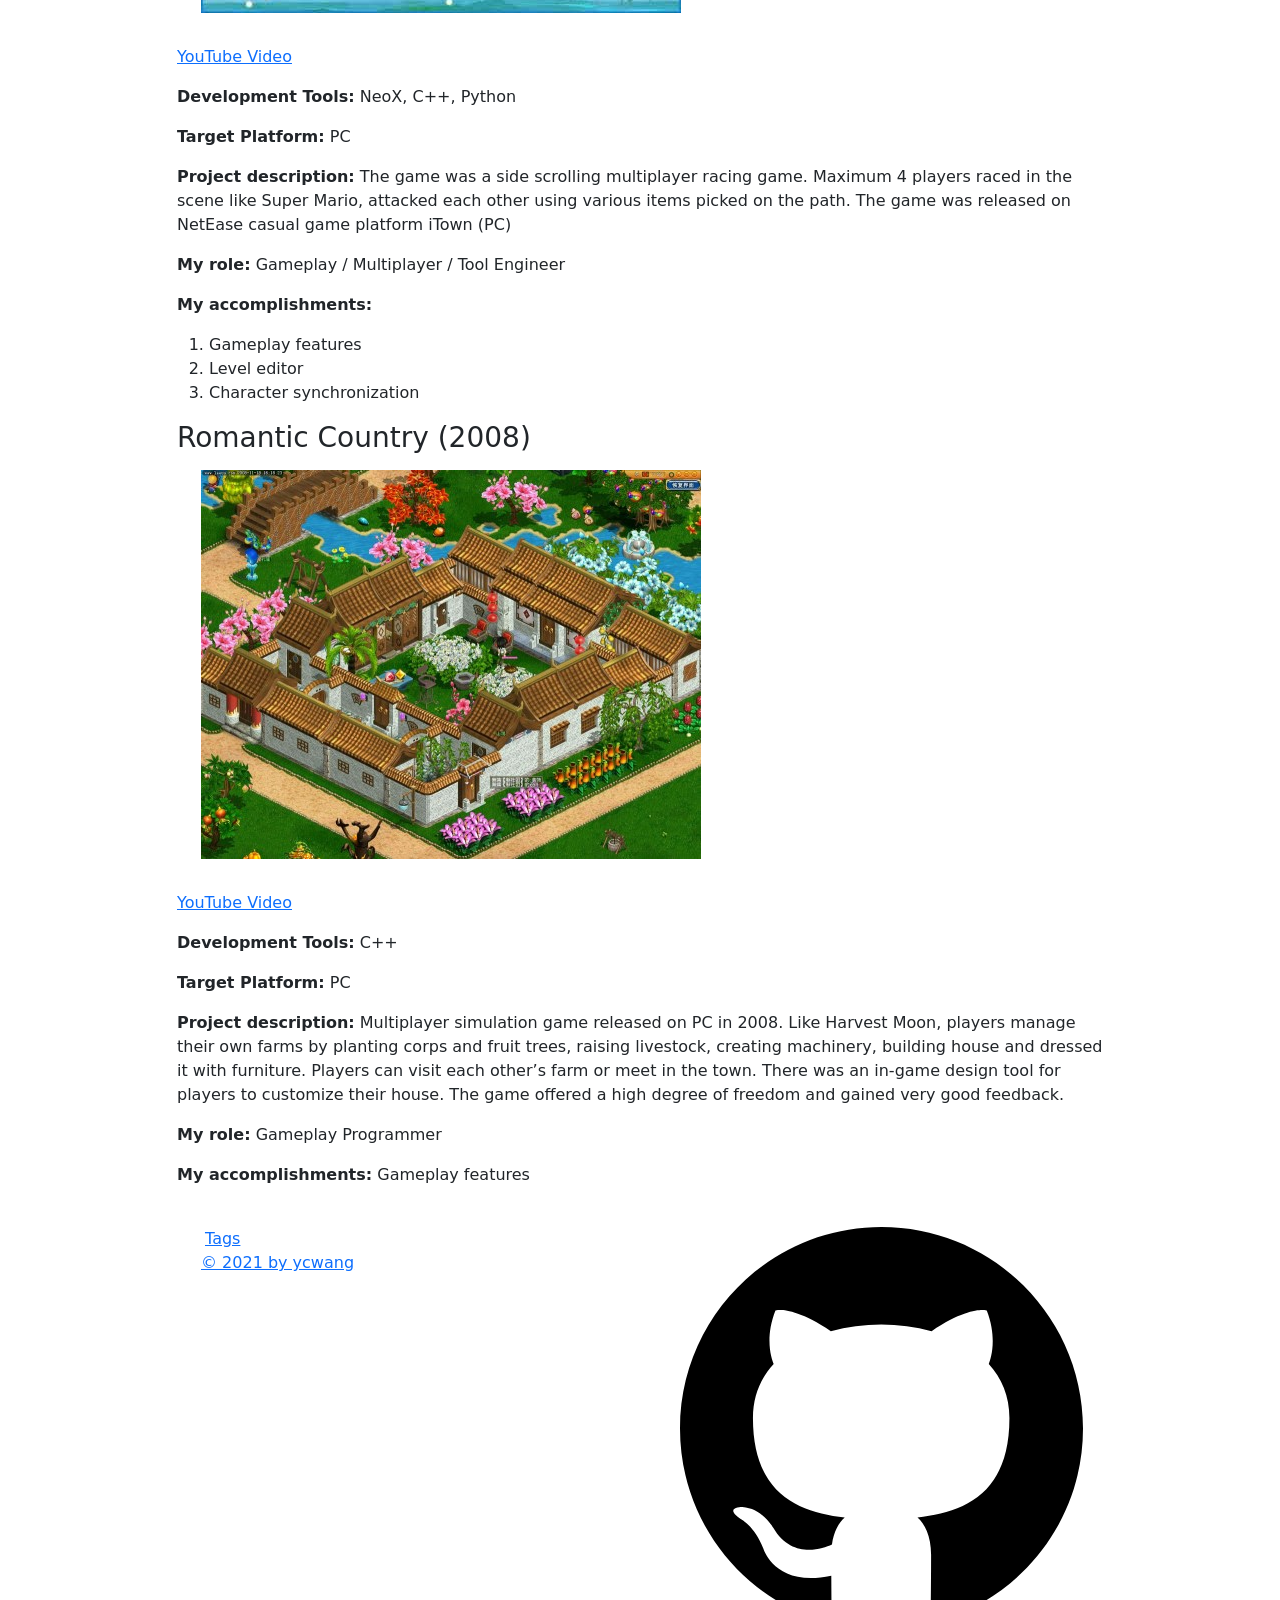
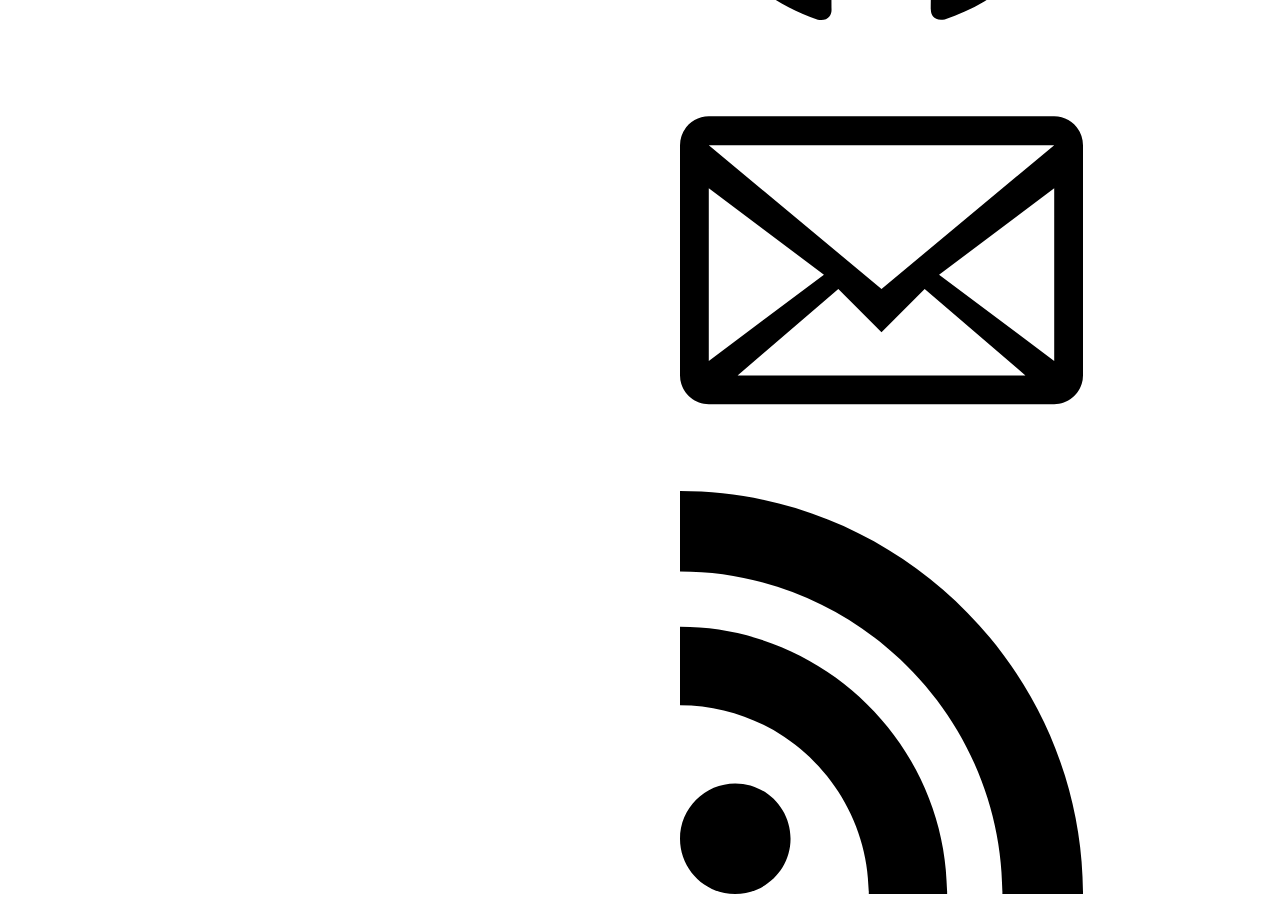
==== commit ab6ecd05: "update portfolio" ====
--- a/destination/index.html
+++ b/destination/index.html
@@ -161,20 +161,39 @@
     
     
     <figure style="display:inline-block; margin-left: 1.5rem">
-        <a href="purr-fect-chef.jpg" data-lightbox="visions of mana" data-title="">
-            <img style="max-width:100%; object-fit:contain" src="purr-fect-chef.jpg" alt="visions of mana" title="" />
-        </a>
-        
-    </figure>
-</p>
-<p><a href="https://play.google.com/store/apps/details?id=com.gameplus.teaapp&amp;hl=en_US">Google Play</a></p>
+        <a href="purr-fect-chef.jpg" data-lightbox="Purr-fect-Chef" data-title="">
+            <img style="max-width:100%; object-fit:contain" src="purr-fect-chef.jpg" alt="Purr-fect-Chef" title="" />
+        </a>
+        
+    </figure>
+</p>
+<p><a href="https://apps.apple.com/us/app/purr-fect-chef-cats-can-cook/id1603186963">App Store</a> | <a href="https://play.google.com/store/apps/details?id=com.gameplus.teaapp&amp;hl=en_US">Google Play</a> | <a href="https://store.steampowered.com/app/3510590/">Steam</a></p>
 <p><strong>Development Tools:</strong> Unity3D, C#, Spine</p>
-<p><strong>Target Platform:</strong> Mobile</p>
+<p><strong>Target Platform:</strong> Mobile &amp; PC</p>
 <p><strong>Project description:</strong>   This project was originally developed using Cocos2d and is now being ported to Unity3D, with
 a comprehensive upgrade in technology, graphics, animations, etc. I am responsible for the complete rewrite of the Unity portion.</p>
 <p><strong>My role:</strong> Unity Engineer</p>
 <p><strong>My accomplishments:</strong> Rewrite the gameplay, upgrade graphics and animations, patching, networking and other aspects.</p>
 <h3 id="codename-k3-2022-2024">Codename K3 (2022-2024)</h3>
+<p>
+
+
+
+
+
+
+
+    
+    
+    
+    
+    <figure style="display:inline-block; margin-left: 1.5rem">
+        <a href="K3.jpeg" data-lightbox="K3" data-title="">
+            <img style="max-width:100%; object-fit:contain" src="K3.jpeg" alt="K3" title="" />
+        </a>
+        
+    </figure>
+</p>
 <p><a href="https://youtu.be/QiUfZgKVIzk">Developing Gameplay Video</a></p>
 <p><a href="https://youtu.be/qHWQFnDGQrM">Developing Interactive Story</a></p>
 <p><strong>Development Tools:</strong> Unity3D, C#, Lua, Live2D</p>
@@ -208,7 +227,7 @@
         
     </figure>
 </p>
-<p><a href="https://youtu.be/9biJipMQ-9Y">YouTube Video</a></p>
+<p><a href="https://youtu.be/9biJipMQ-9Y">YouTube Video</a> | <a href="https://store.steampowered.com/app/2490990/_Visions_of_Mana/">Steam</a></p>
 <p><strong>Development Tools:</strong> UE4, C++, Python, GAS</p>
 <p><strong>Target Platform:</strong> PC, PS4/5, Xbox</p>
 <p><strong>Project description:</strong>  NetEase Sakura Studio collaborated with Square-Enix to develop the game and undertook the development work. During this period, I worked at the studio and involved in the development of the game.</p>
@@ -240,6 +259,7 @@
     </figure>
 </p>
 <p><a href="https://youtu.be/8XSc2hGH3Ak">YouTube Video</a></p>
+<p><a href="https://apps.apple.com/us/app/onmyoji/id1257031979">App Store</a> | <a href="https://play.google.com/store/apps/details?id=com.netease.onmyoji.gb&amp;hl=en_US">Google Play</a> | <a href="https://store.steampowered.com/app/551170/Onmyoji/">Steam</a></p>
 <p><strong>Development Tools:</strong> NeoX, C++, Python, Spine, CRIWARE Sofdec2, Cocos2d-x</p>
 <p><strong>Target Platform:</strong> Mobile</p>
 <p><strong>Project description:</strong> The game was released on iOS/Android/Steam. It’s a card game like MTG. Players purchase packs to collect cards, and then engage in online battles with other players.</p>
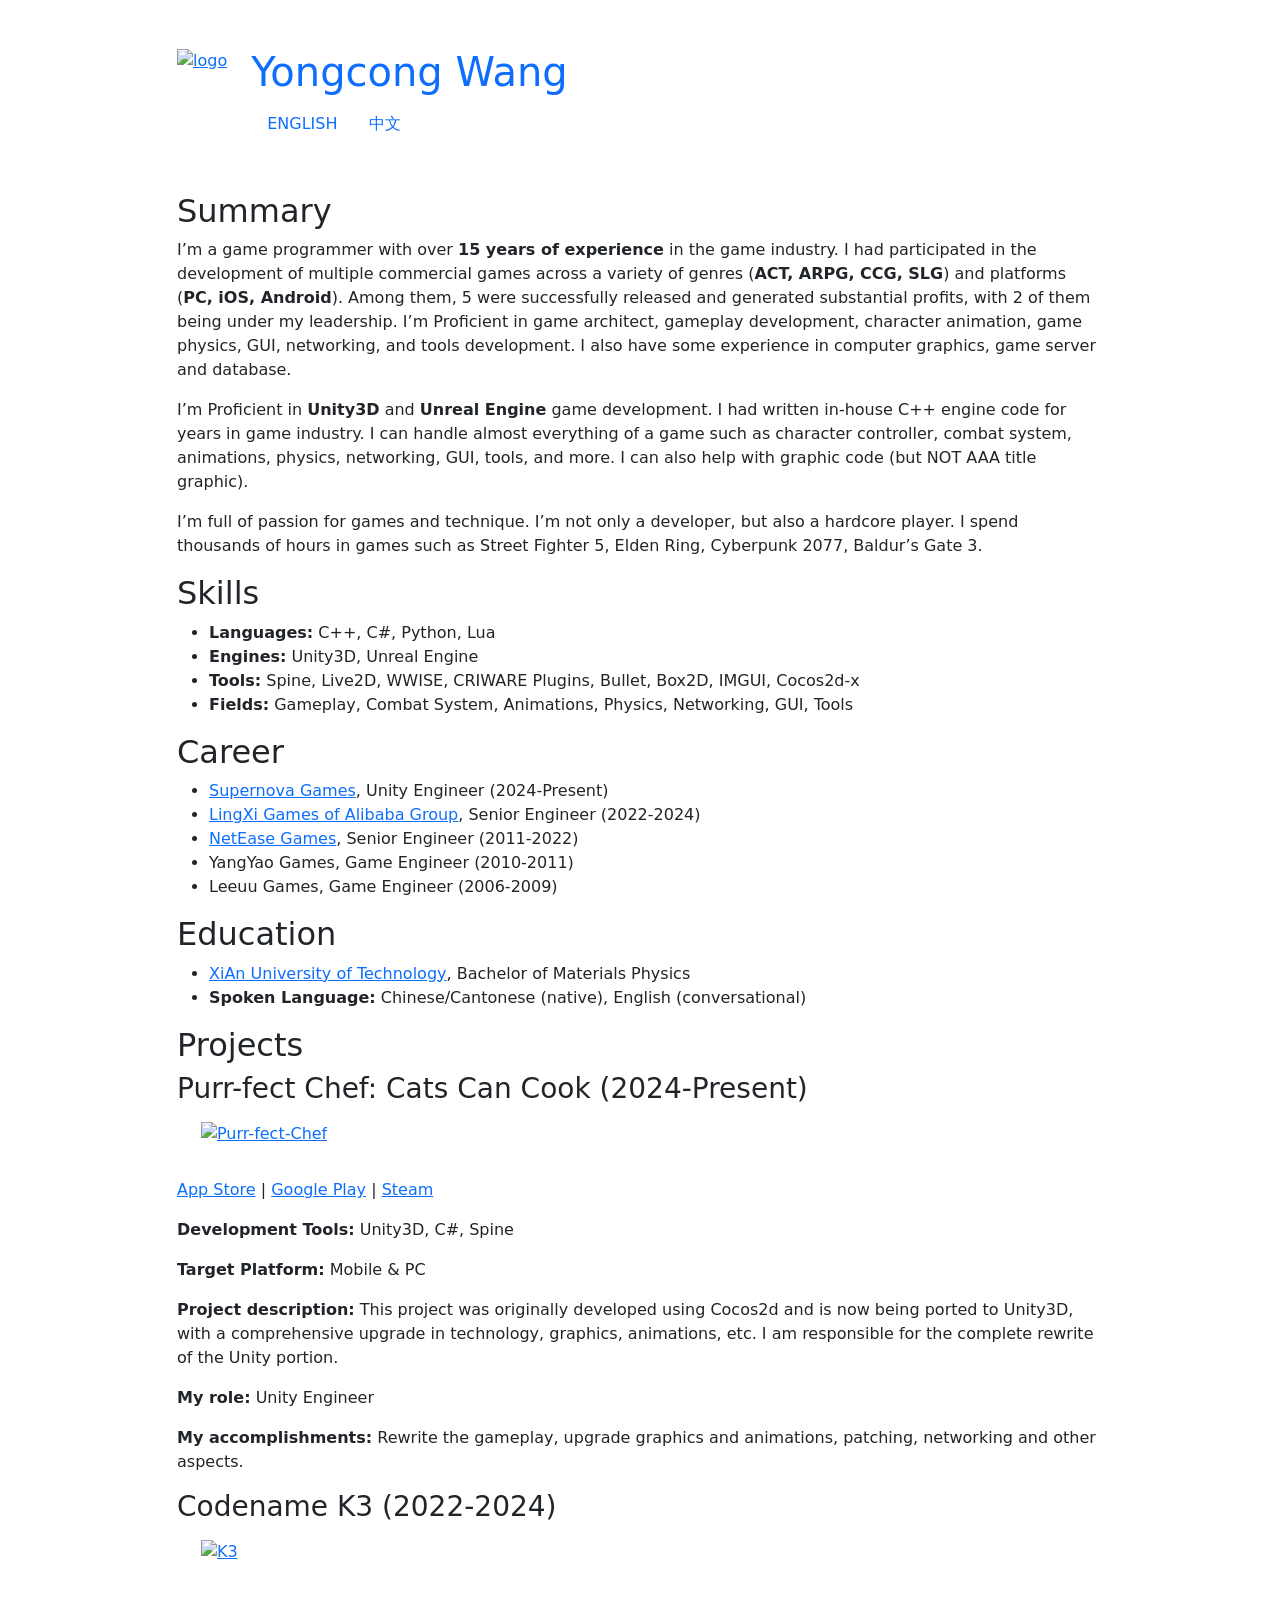
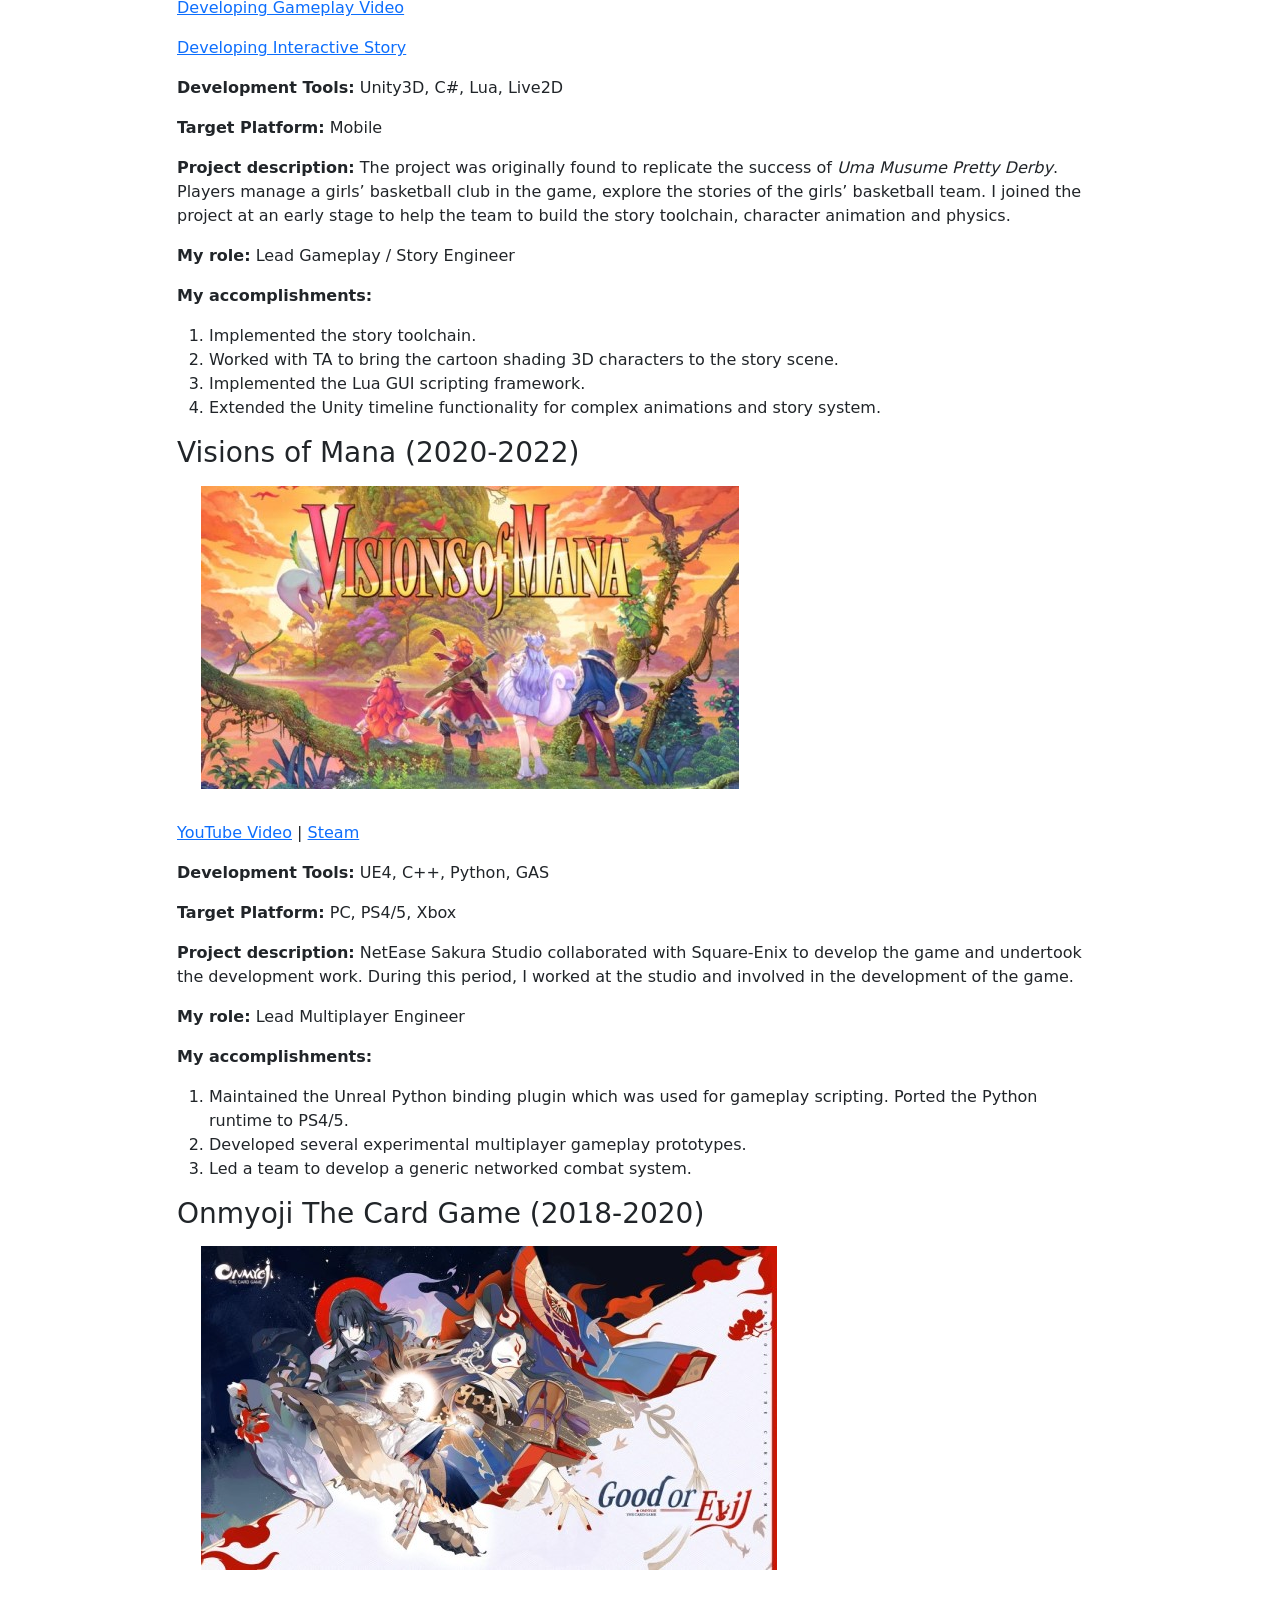
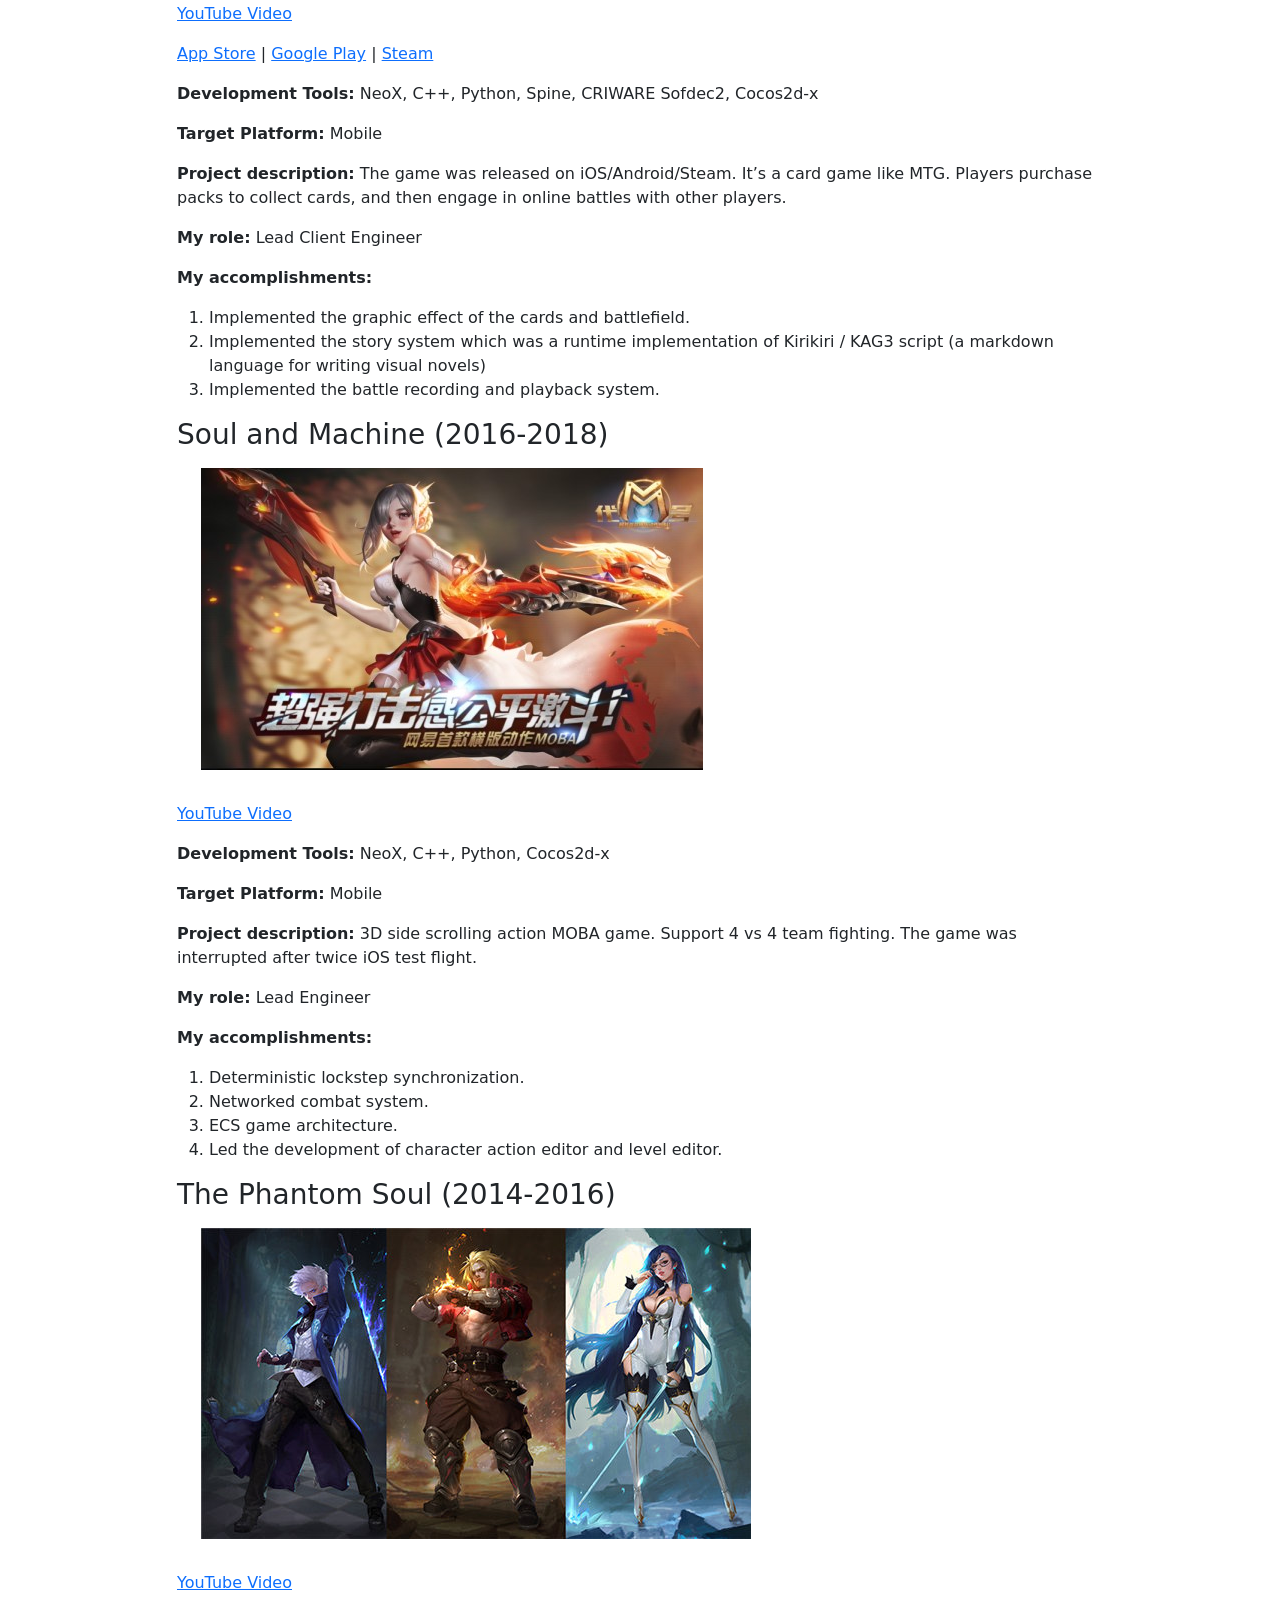
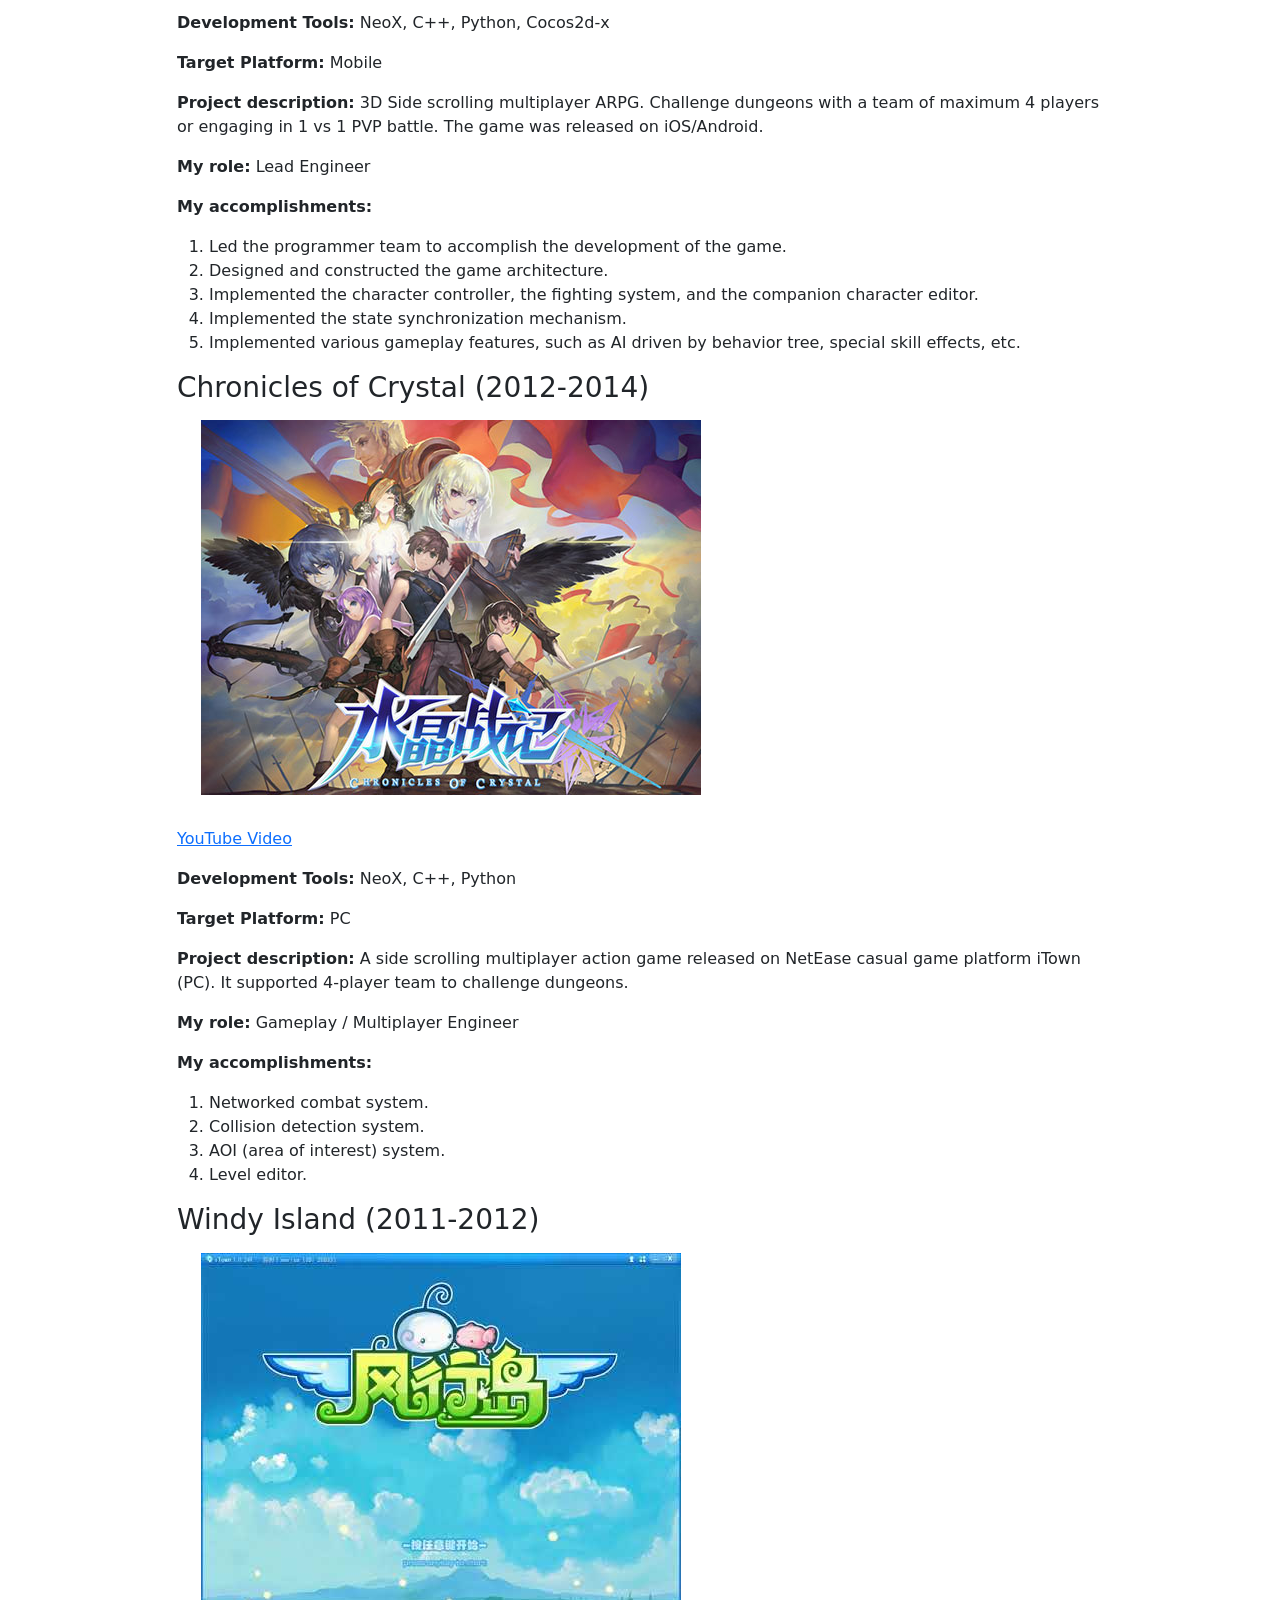
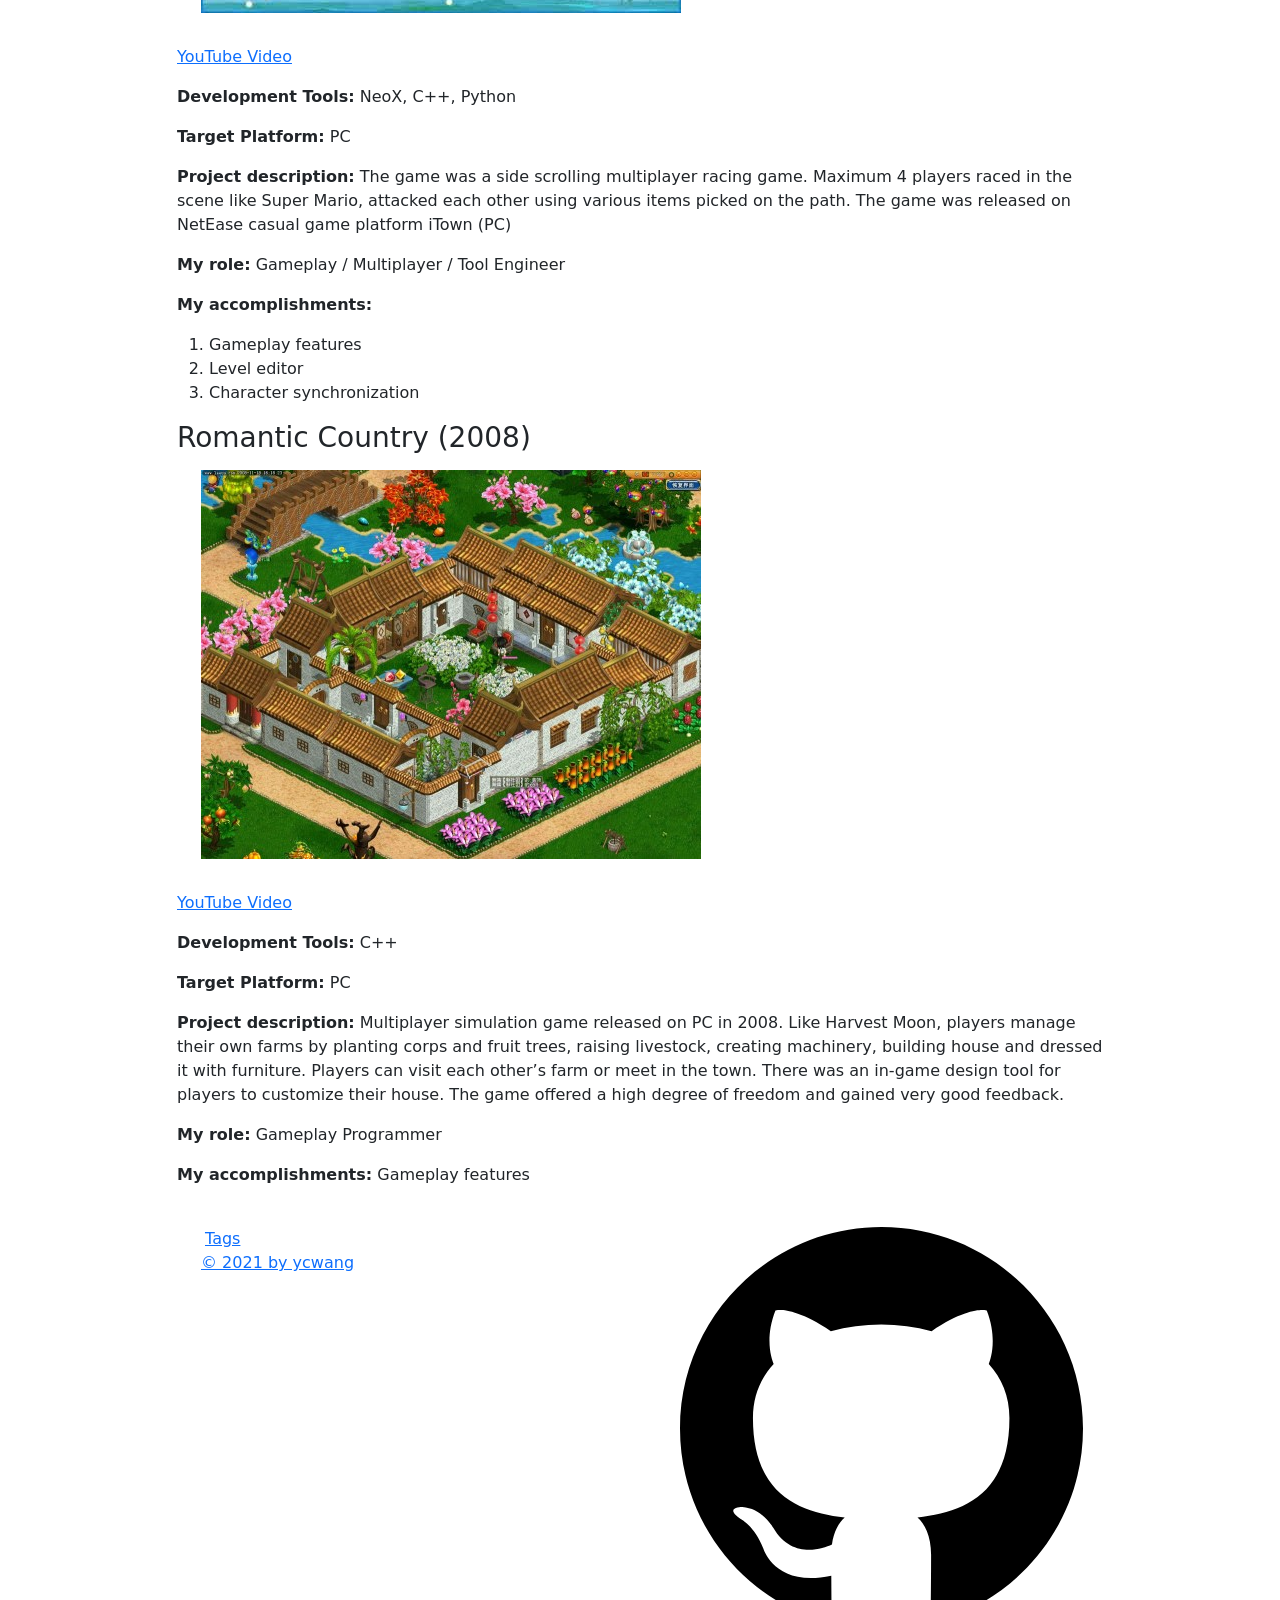
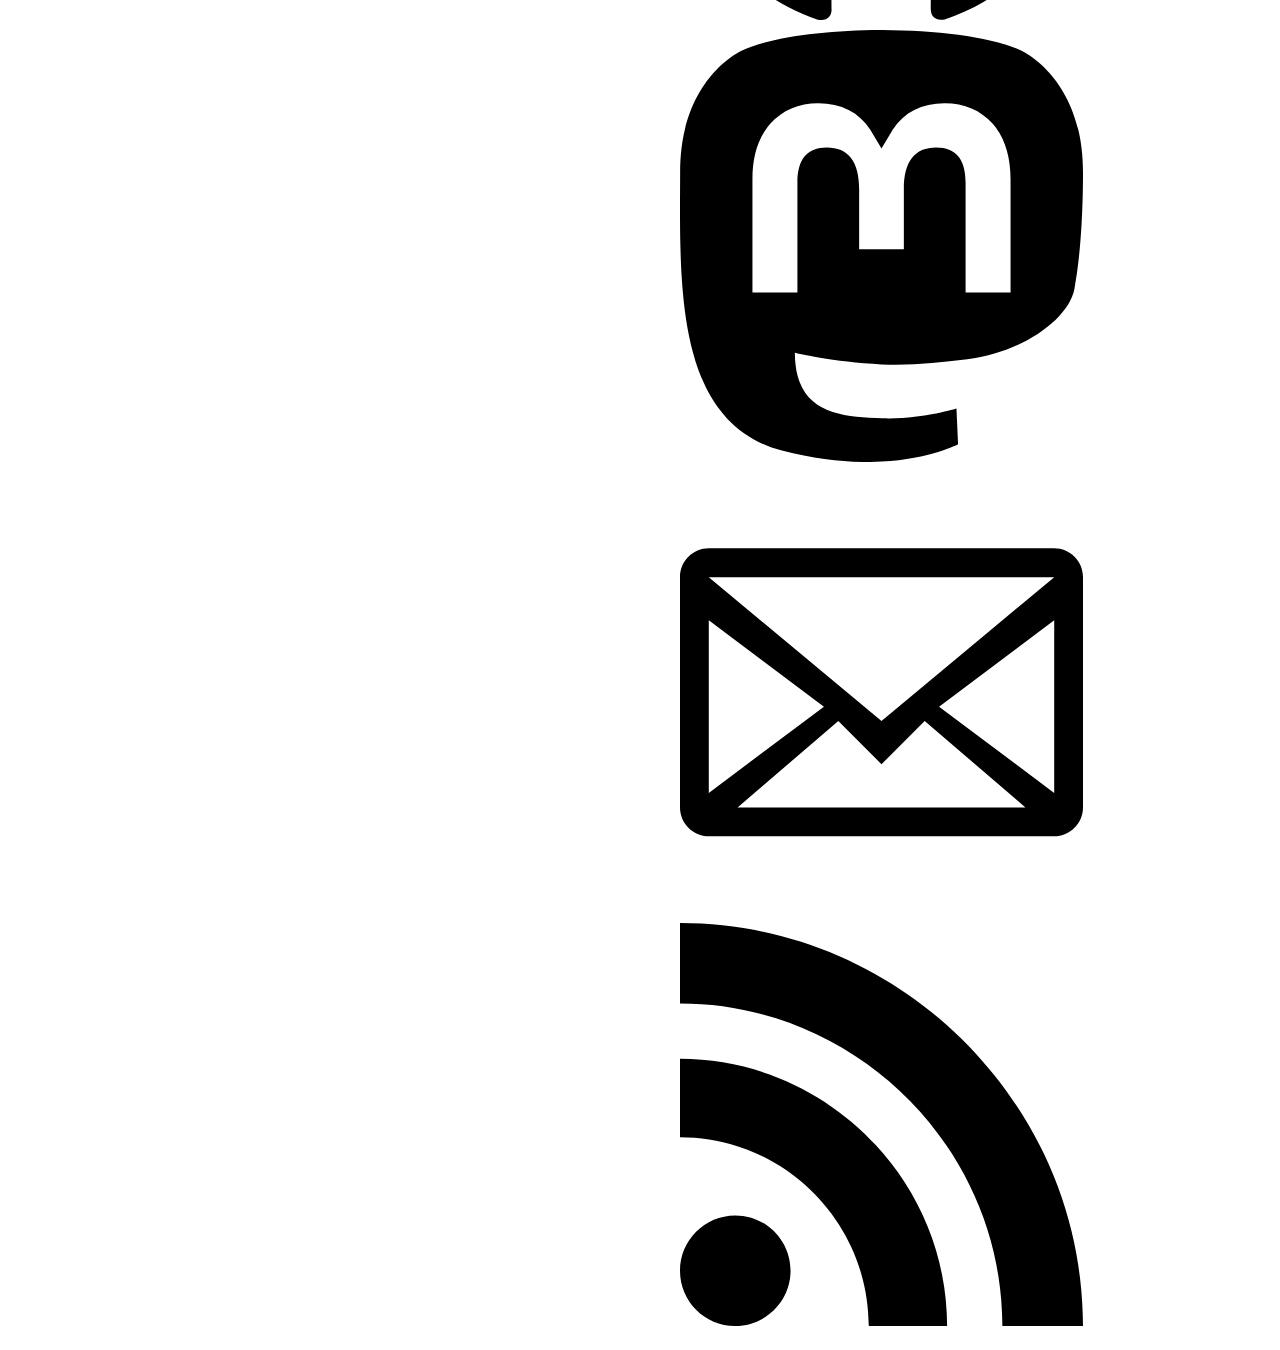
==== commit d146041b: "new logo and mastodon link" ====
--- a/destination/index.html
+++ b/destination/index.html
@@ -15,13 +15,13 @@
     <meta property="og:type" content="article" />
     <meta property="og:url" content="https://www.ycwang.me/" />
     <meta property="og:title" content="Yongcong Wang" />
-    <meta property="og:image" content="https://www.ycwang.me//img/logo.png" />
+    <meta property="og:image" content="https://www.ycwang.me//img/logo2.png" />
     <meta property="og:description" content="Portfolio" />
 
     
 
     <meta property="twitter:title" content="Yongcong Wang" />
-    <meta property="twitter:image" content="https://www.ycwang.me//img/logo.png" />
+    <meta property="twitter:image" content="https://www.ycwang.me//img/logo2.png" />
     <meta property="twitter:card" content="summary" />
     <meta property="twitter:description" content="Portfolio" />
 
@@ -75,7 +75,7 @@
       <div class="col-auto offset-lg-1 d-none d-md-block">
         
           <a href="https://www.ycwang.me/">
-            <img class="logo" src="https://www.ycwang.me/img/logo.png" alt="logo">
+            <img class="logo" src="https://www.ycwang.me/img/logo2.png" alt="logo">
           </a>
         
       </div>
@@ -489,6 +489,17 @@
           
 
           
+  <a rel="me" href="https://mastodon.gamedev.place/@ycwang"
+     target="_blank"
+     class="mx-1 ml-md-2 mr-md-0 icon"
+     aria-label="Mastodon">
+
+    <svg xmlns="http://www.w3.org/2000/svg" viewBox="0 0 216.4144 232.00976">
+      <path d="M211.80734 139.0875c-3.18125 16.36625-28.4925 34.2775-57.5625 37.74875-15.15875 1.80875-30.08375 3.47125-45.99875 2.74125-26.0275-1.1925-46.565-6.2125-46.565-6.2125 0 2.53375.15625 4.94625.46875 7.2025 3.38375 25.68625 25.47 27.225 46.39125 27.9425 21.11625.7225 39.91875-5.20625 39.91875-5.20625l.8675 19.09s-14.77 7.93125-41.08125 9.39c-14.50875.7975-32.52375-.365-53.50625-5.91875C9.23234 213.82 1.40609 165.31125.20859 116.09125c-.365-14.61375-.14-28.39375-.14-39.91875 0-50.33 32.97625-65.0825 32.97625-65.0825C49.67234 3.45375 78.20359.2425 107.86484 0h.72875c29.66125.2425 58.21125 3.45375 74.8375 11.09 0 0 32.975 14.7525 32.975 65.0825 0 0 .41375 37.13375-4.59875 62.915"/>
+      <path fill="#fff" d="M177.50984 80.077v60.94125h-24.14375v-59.15c0-12.46875-5.24625-18.7975-15.74-18.7975-11.6025 0-17.4175 7.5075-17.4175 22.3525v32.37625H96.20734V85.42325c0-14.845-5.81625-22.3525-17.41875-22.3525-10.49375 0-15.74 6.32875-15.74 18.7975v59.15H38.90484V80.077c0-12.455 3.17125-22.3525 9.54125-29.675 6.56875-7.3225 15.17125-11.07625 25.85-11.07625 12.355 0 21.71125 4.74875 27.8975 14.2475l6.01375 10.08125 6.015-10.08125c6.185-9.49875 15.54125-14.2475 27.8975-14.2475 10.6775 0 19.28 3.75375 25.85 11.07625 6.36875 7.3225 9.54 17.22 9.54 29.675"/>
+    </svg>
+  </a>
+
 
           
 
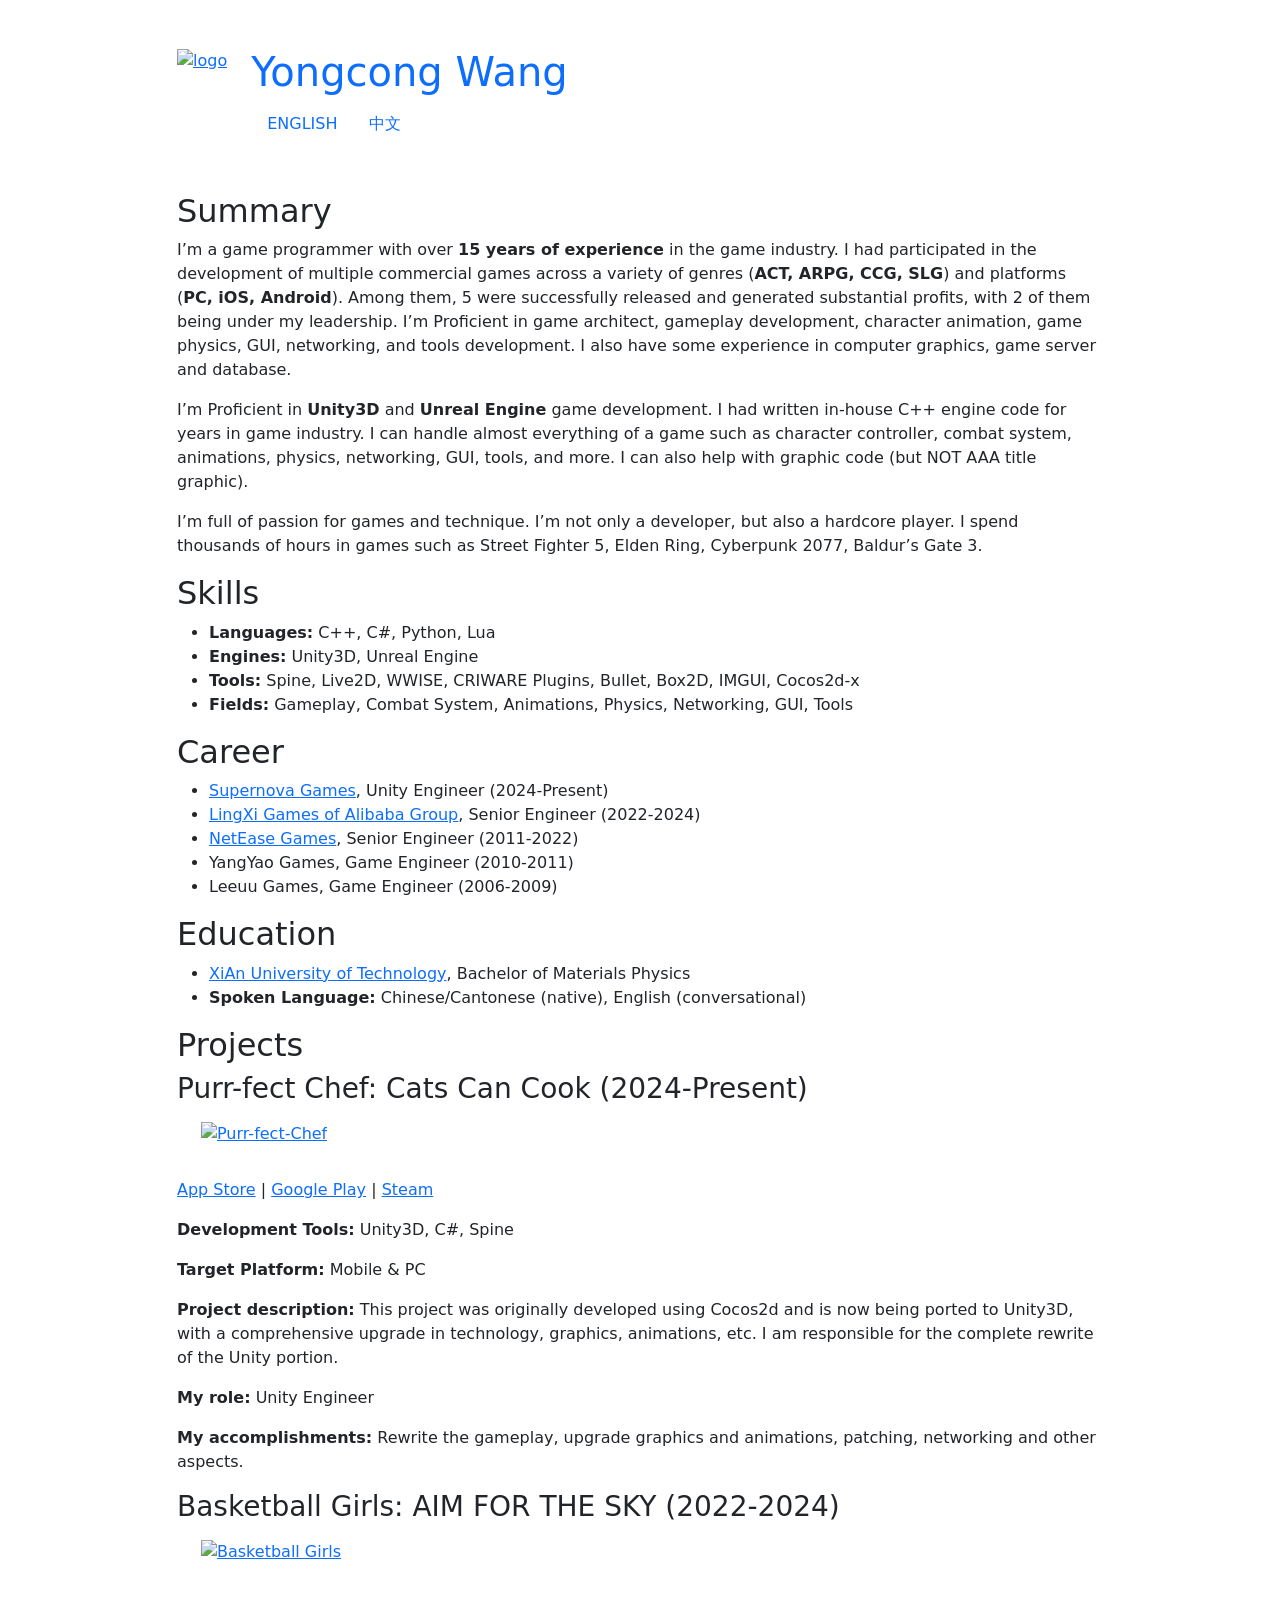
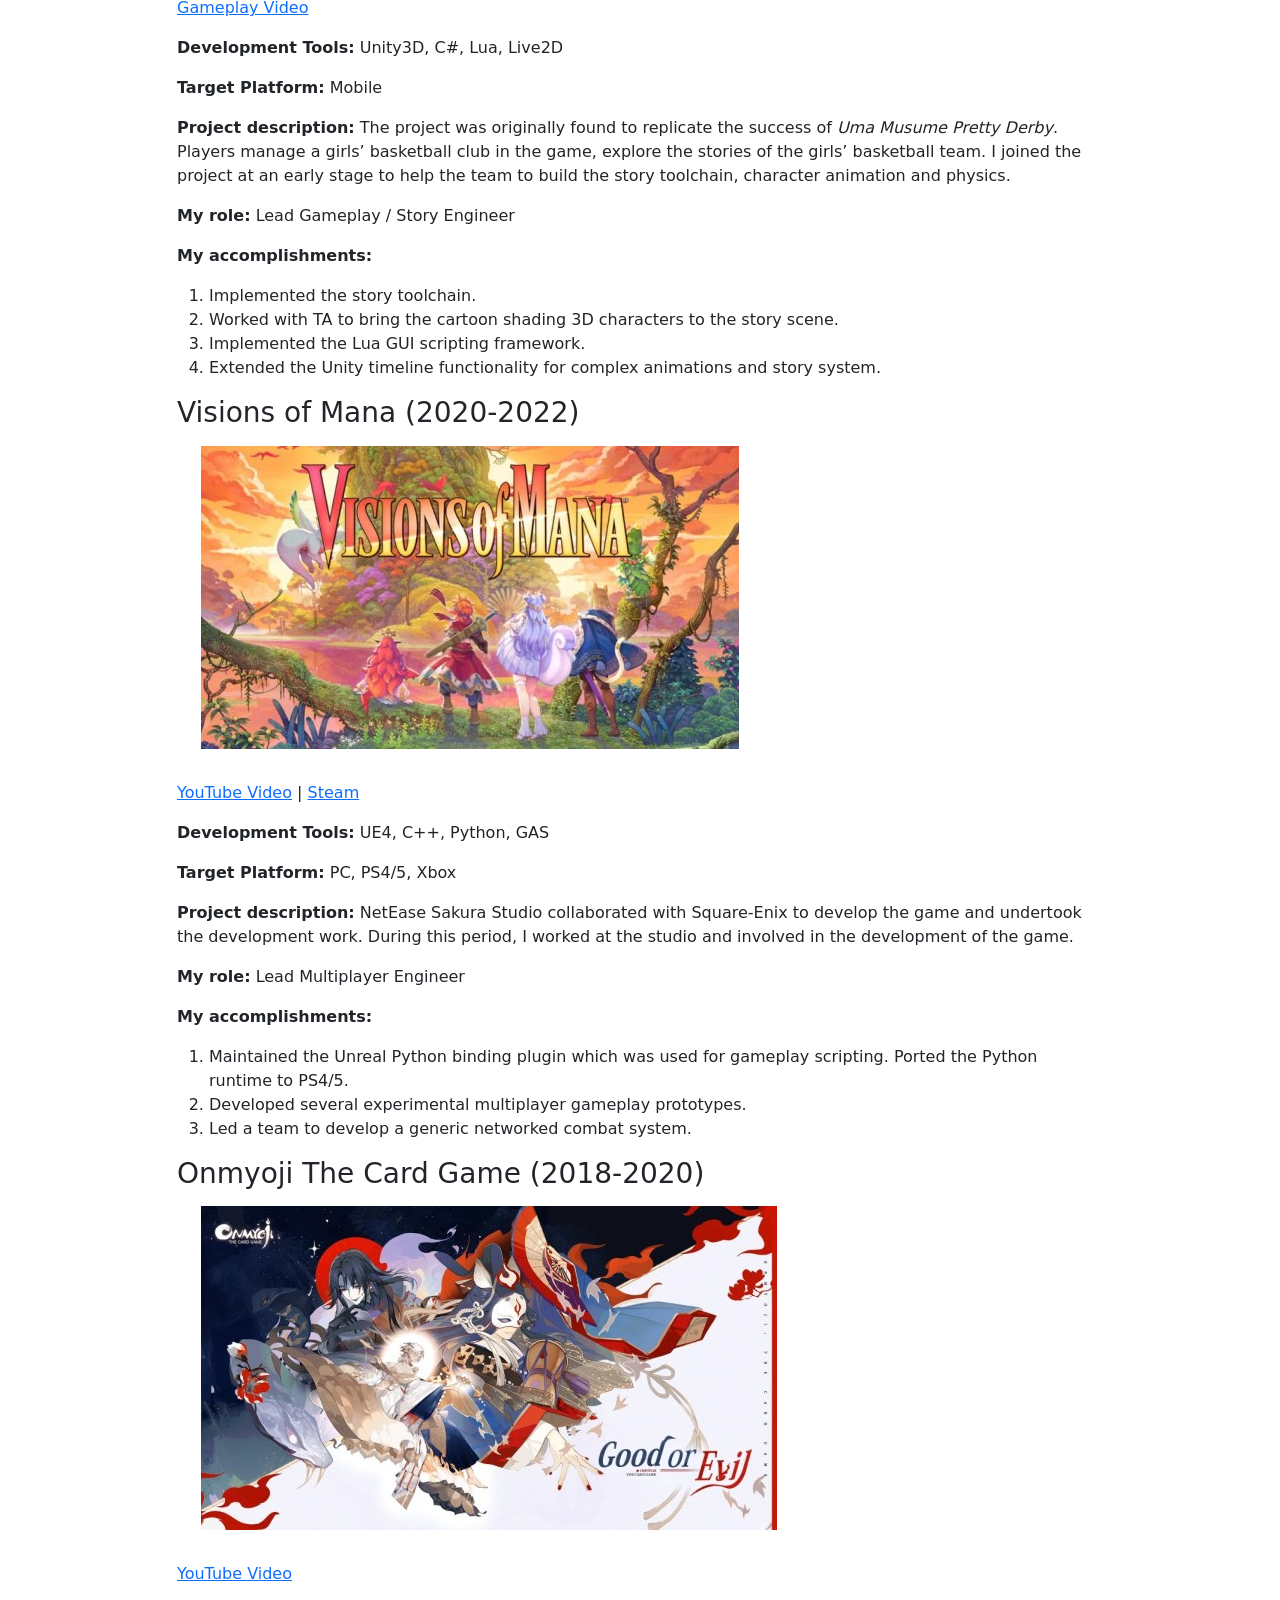
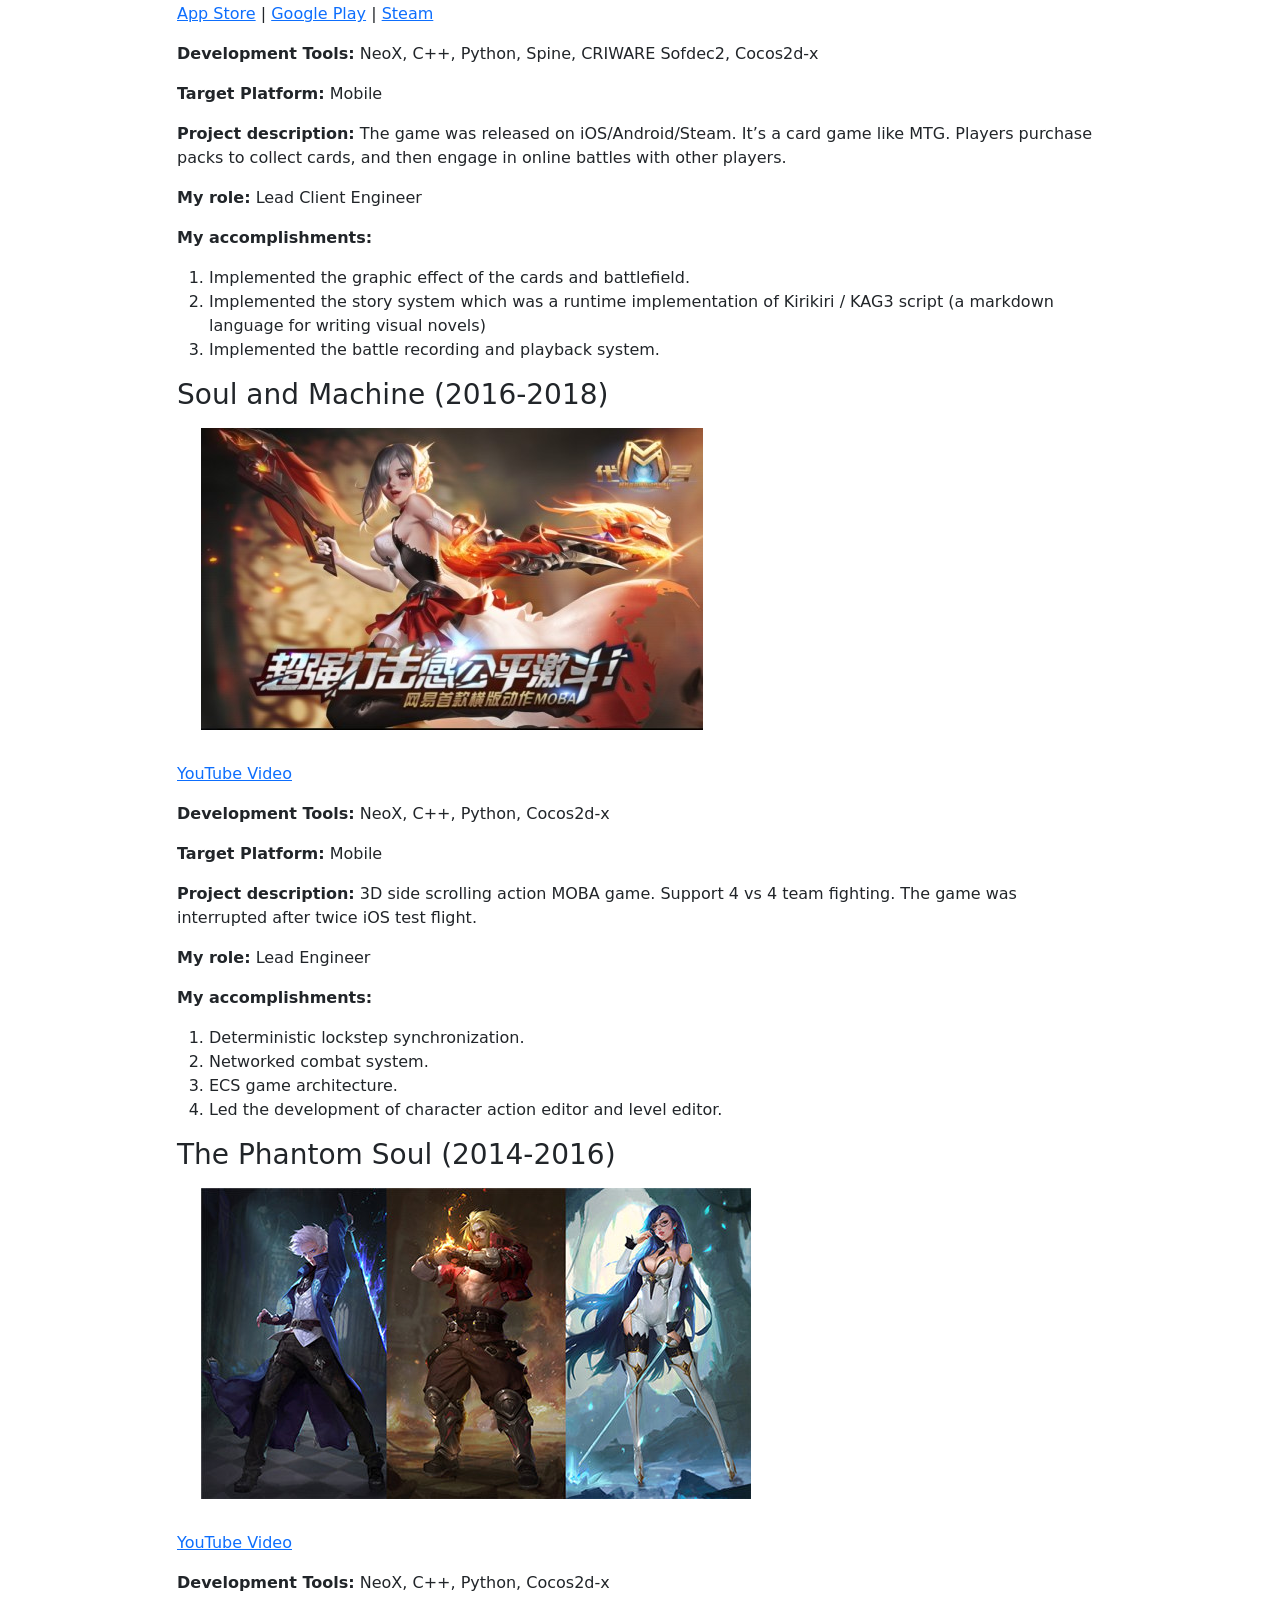
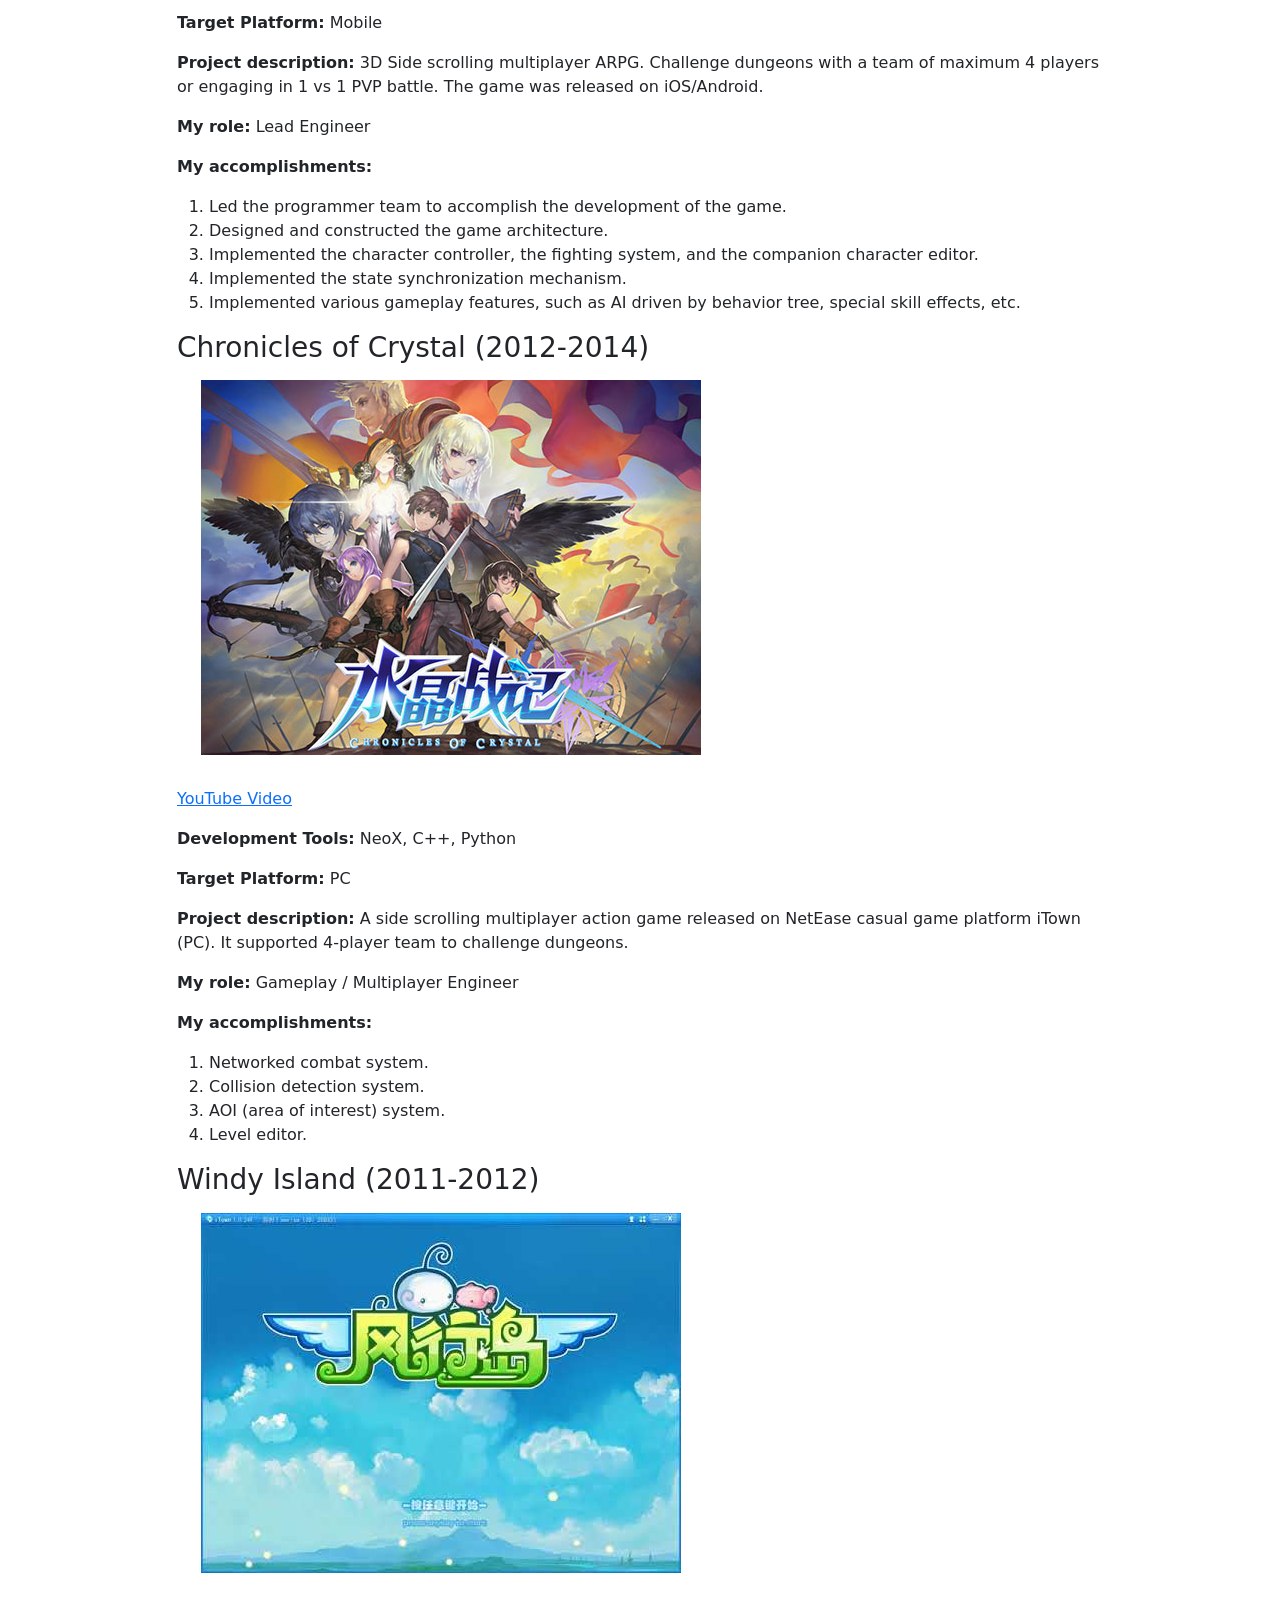
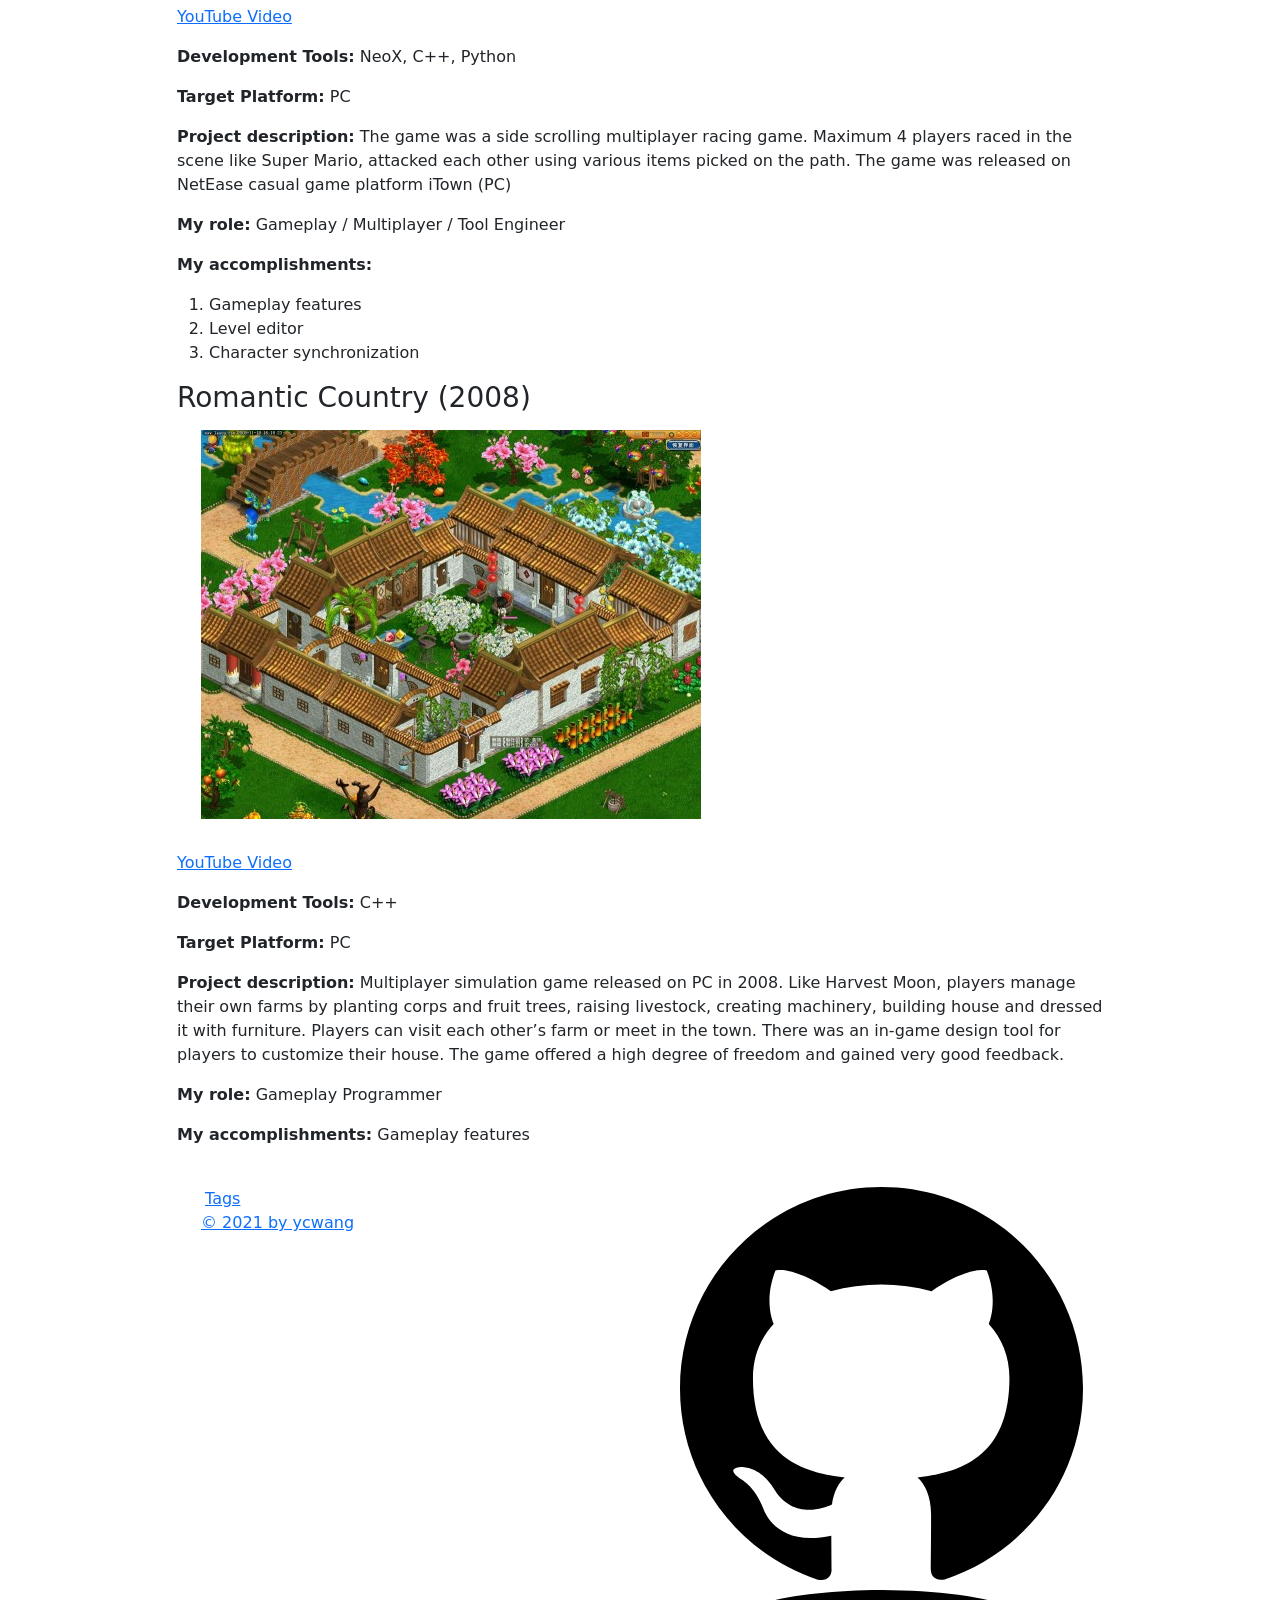
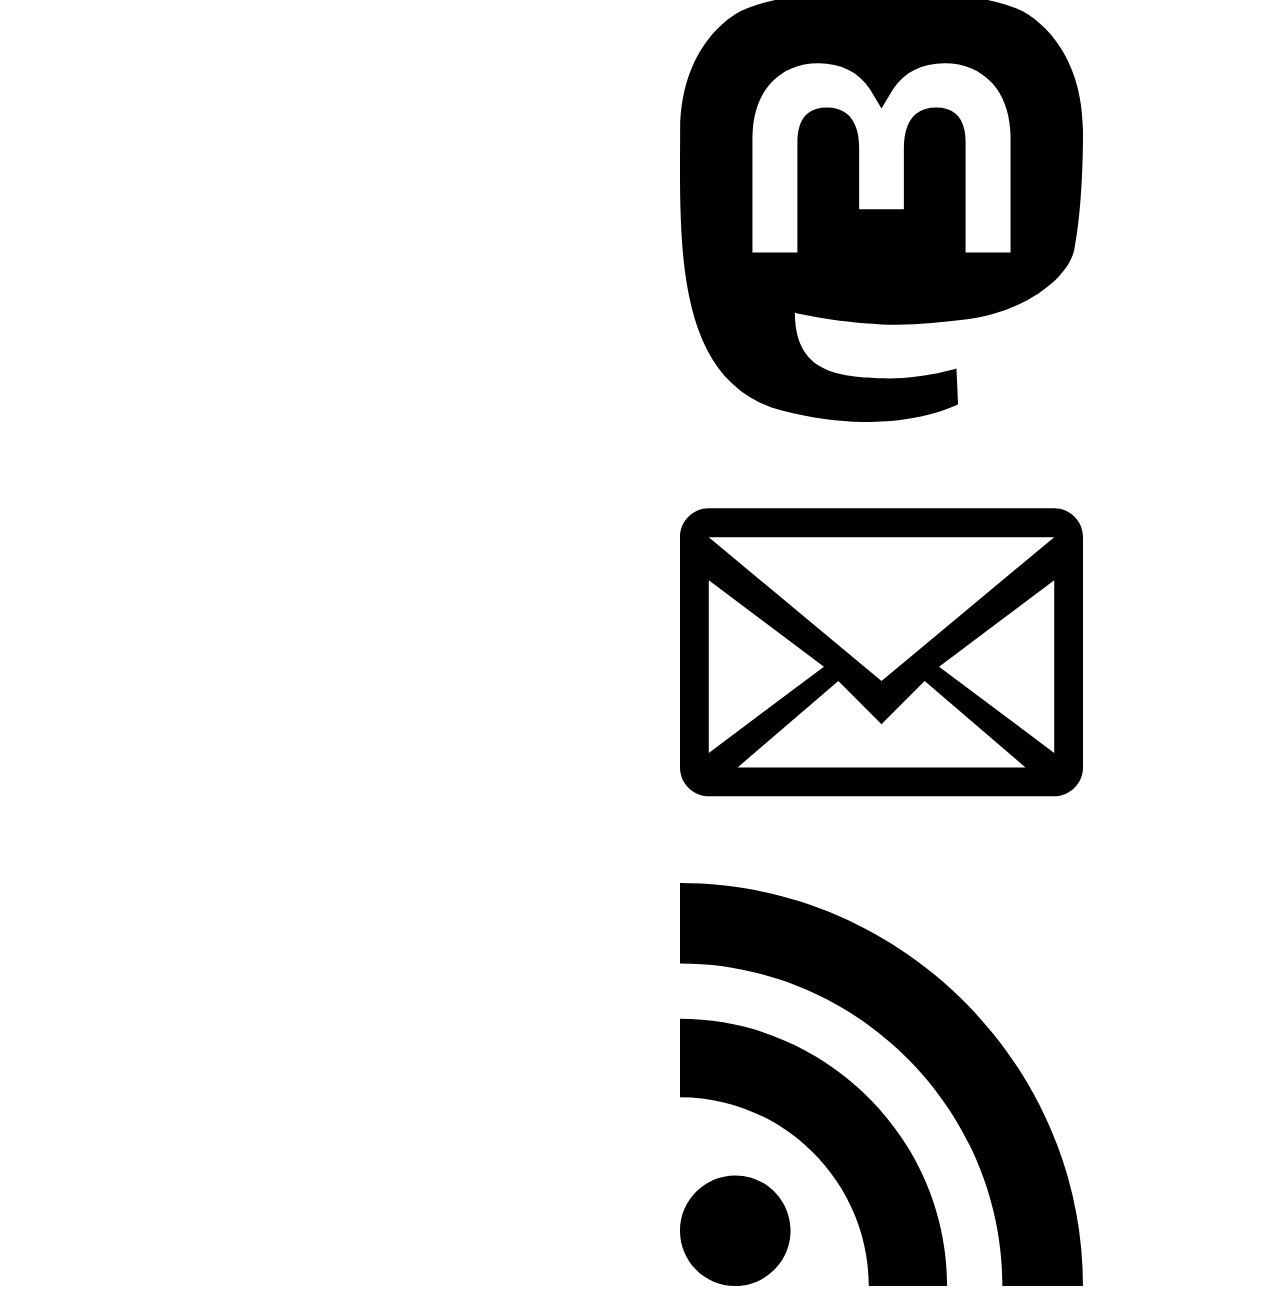
==== commit 8faacc1c: "update" ====
--- a/destination/index.html
+++ b/destination/index.html
@@ -15,13 +15,13 @@
     <meta property="og:type" content="article" />
     <meta property="og:url" content="https://www.ycwang.me/" />
     <meta property="og:title" content="Yongcong Wang" />
-    <meta property="og:image" content="https://www.ycwang.me//img/logo2.png" />
+    <meta property="og:image" content="https://www.ycwang.me//img/logo3.png" />
     <meta property="og:description" content="Portfolio" />
 
     
 
     <meta property="twitter:title" content="Yongcong Wang" />
-    <meta property="twitter:image" content="https://www.ycwang.me//img/logo2.png" />
+    <meta property="twitter:image" content="https://www.ycwang.me//img/logo3.png" />
     <meta property="twitter:card" content="summary" />
     <meta property="twitter:description" content="Portfolio" />
 
@@ -75,7 +75,7 @@
       <div class="col-auto offset-lg-1 d-none d-md-block">
         
           <a href="https://www.ycwang.me/">
-            <img class="logo" src="https://www.ycwang.me/img/logo2.png" alt="logo">
+            <img class="logo" src="https://www.ycwang.me/img/logo3.png" alt="logo">
           </a>
         
       </div>
@@ -174,28 +174,27 @@
 a comprehensive upgrade in technology, graphics, animations, etc. I am responsible for the complete rewrite of the Unity portion.</p>
 <p><strong>My role:</strong> Unity Engineer</p>
 <p><strong>My accomplishments:</strong> Rewrite the gameplay, upgrade graphics and animations, patching, networking and other aspects.</p>
-<h3 id="codename-k3-2022-2024">Codename K3 (2022-2024)</h3>
-<p>
-
-
-
-
-
-
-
-    
-    
-    
-    
-    <figure style="display:inline-block; margin-left: 1.5rem">
-        <a href="K3.jpeg" data-lightbox="K3" data-title="">
-            <img style="max-width:100%; object-fit:contain" src="K3.jpeg" alt="K3" title="" />
-        </a>
-        
-    </figure>
-</p>
-<p><a href="https://youtu.be/QiUfZgKVIzk">Developing Gameplay Video</a></p>
-<p><a href="https://youtu.be/qHWQFnDGQrM">Developing Interactive Story</a></p>
+<h3 id="basketball-girls-aim-for-the-sky-2022-2024">Basketball Girls: AIM FOR THE SKY (2022-2024)</h3>
+<p>
+
+
+
+
+
+
+
+    
+    
+    
+    
+    <figure style="display:inline-block; margin-left: 1.5rem">
+        <a href="basketball-girls.jpg" data-lightbox="Basketball Girls" data-title="">
+            <img style="max-width:100%; object-fit:contain" src="basketball-girls.jpg" alt="Basketball Girls" title="" />
+        </a>
+        
+    </figure>
+</p>
+<p><a href="https://youtu.be/j9fXoaww16U?si=5vAcnCpZ30Xd9TPS">Gameplay Video</a></p>
 <p><strong>Development Tools:</strong> Unity3D, C#, Lua, Live2D</p>
 <p><strong>Target Platform:</strong> Mobile</p>
 <p><strong>Project description:</strong>  The project was originally found to replicate the success of <em>Uma Musume Pretty Derby</em>. Players manage a girls&rsquo; basketball club in the game, explore the stories of the girls&rsquo; basketball team. I joined the project at an early stage to help the team to build the story toolchain, character animation and physics.</p>
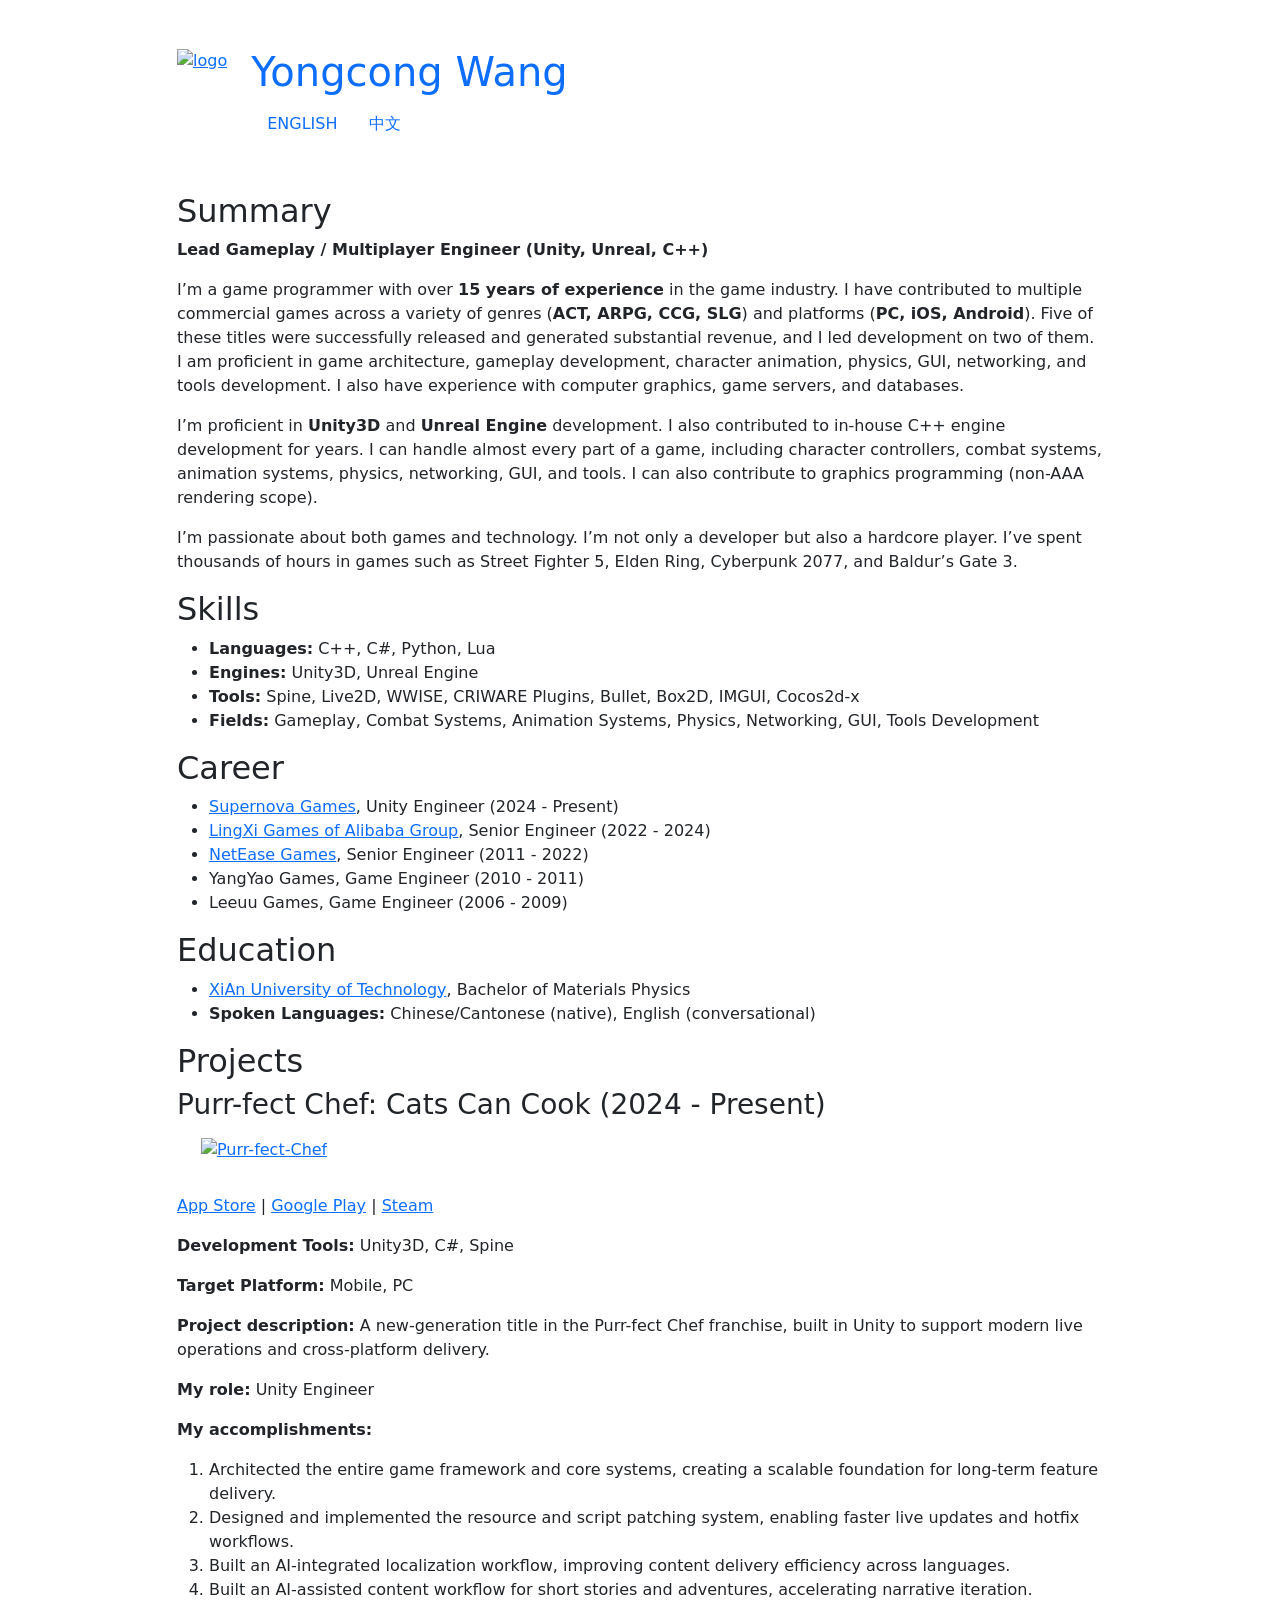
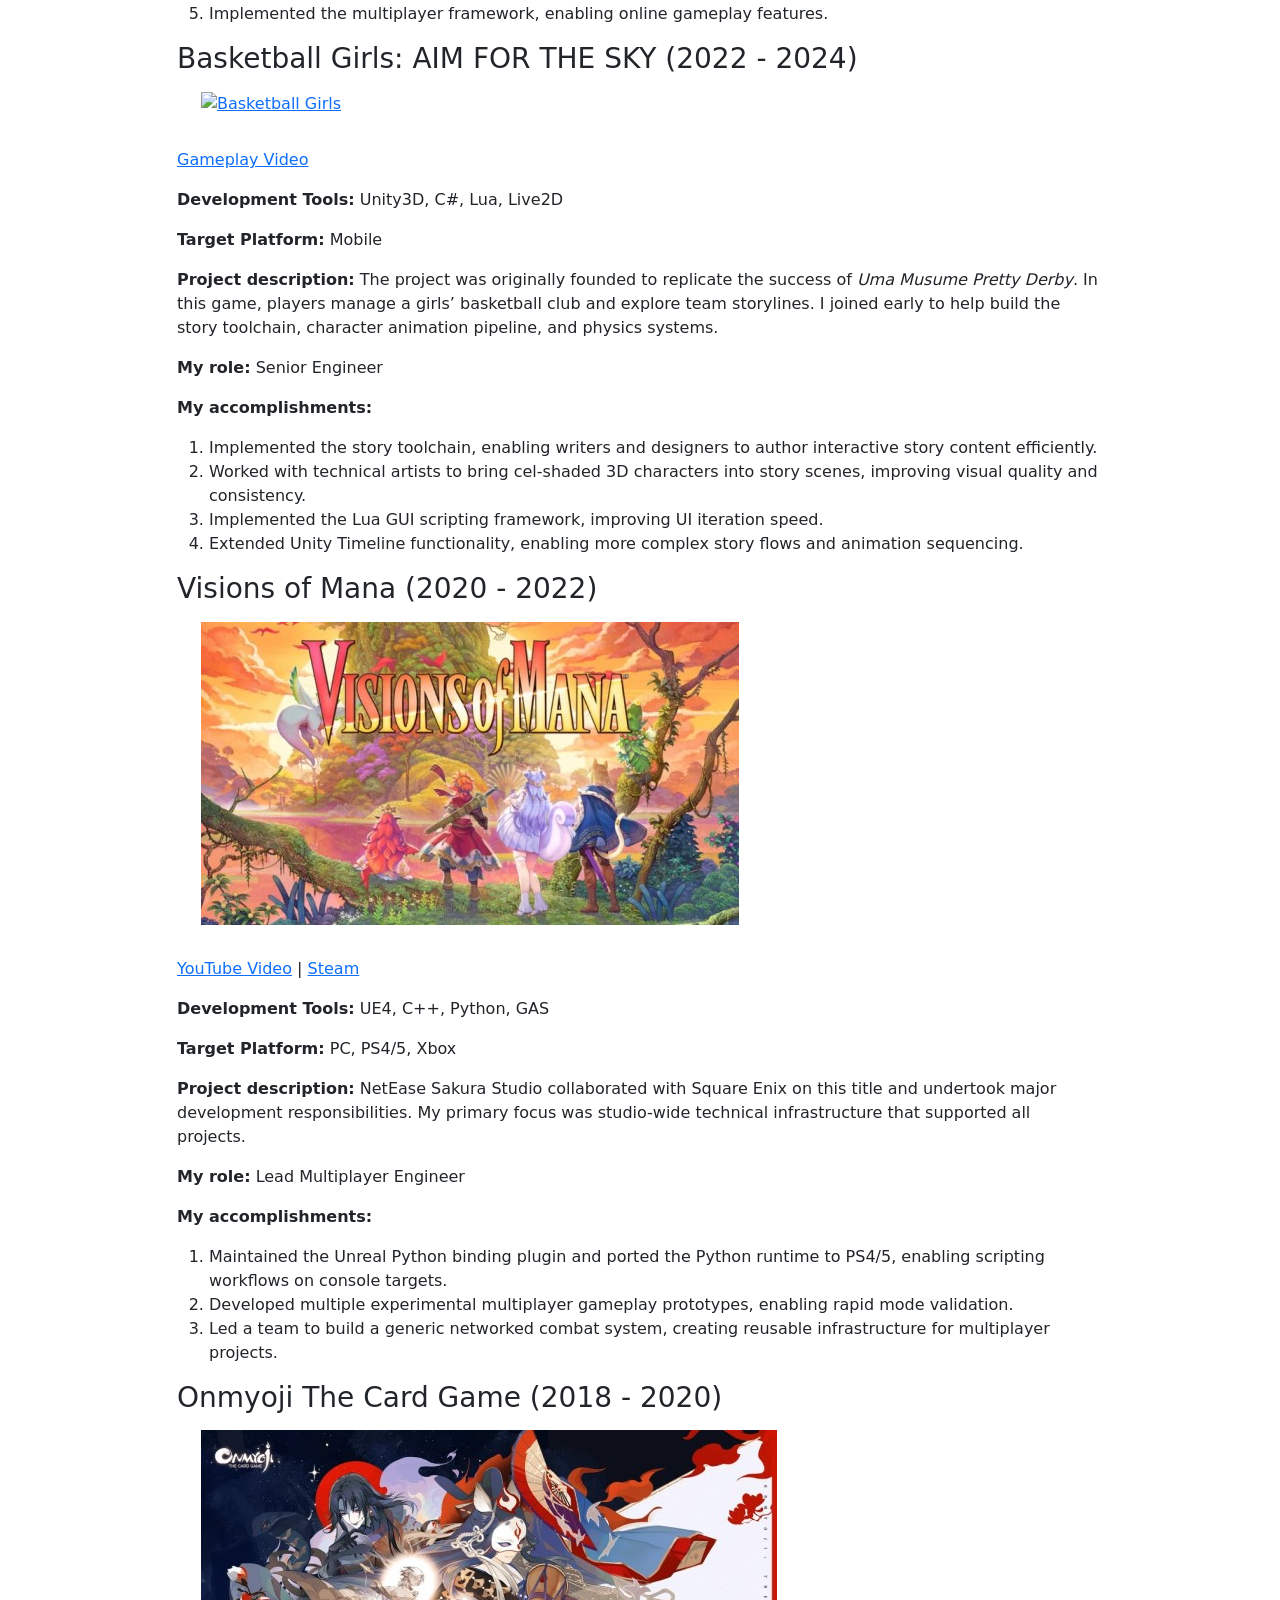
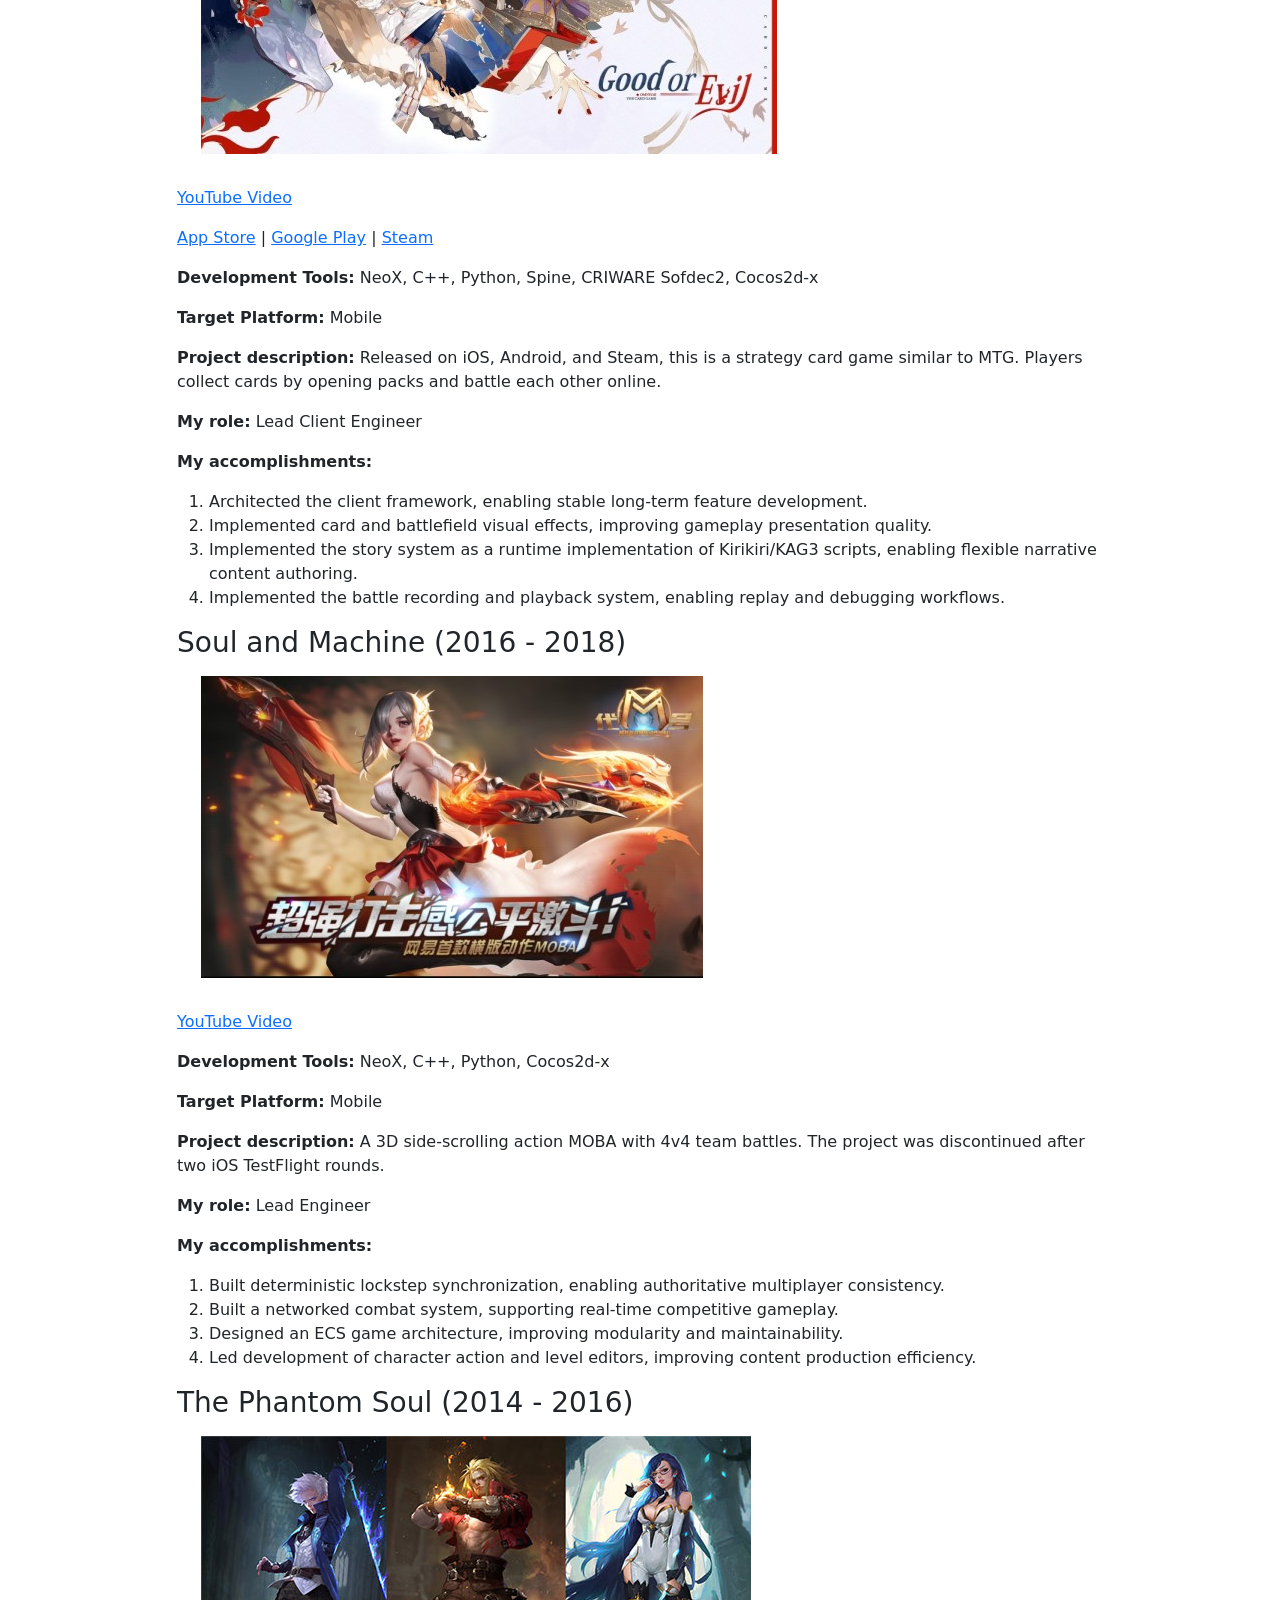
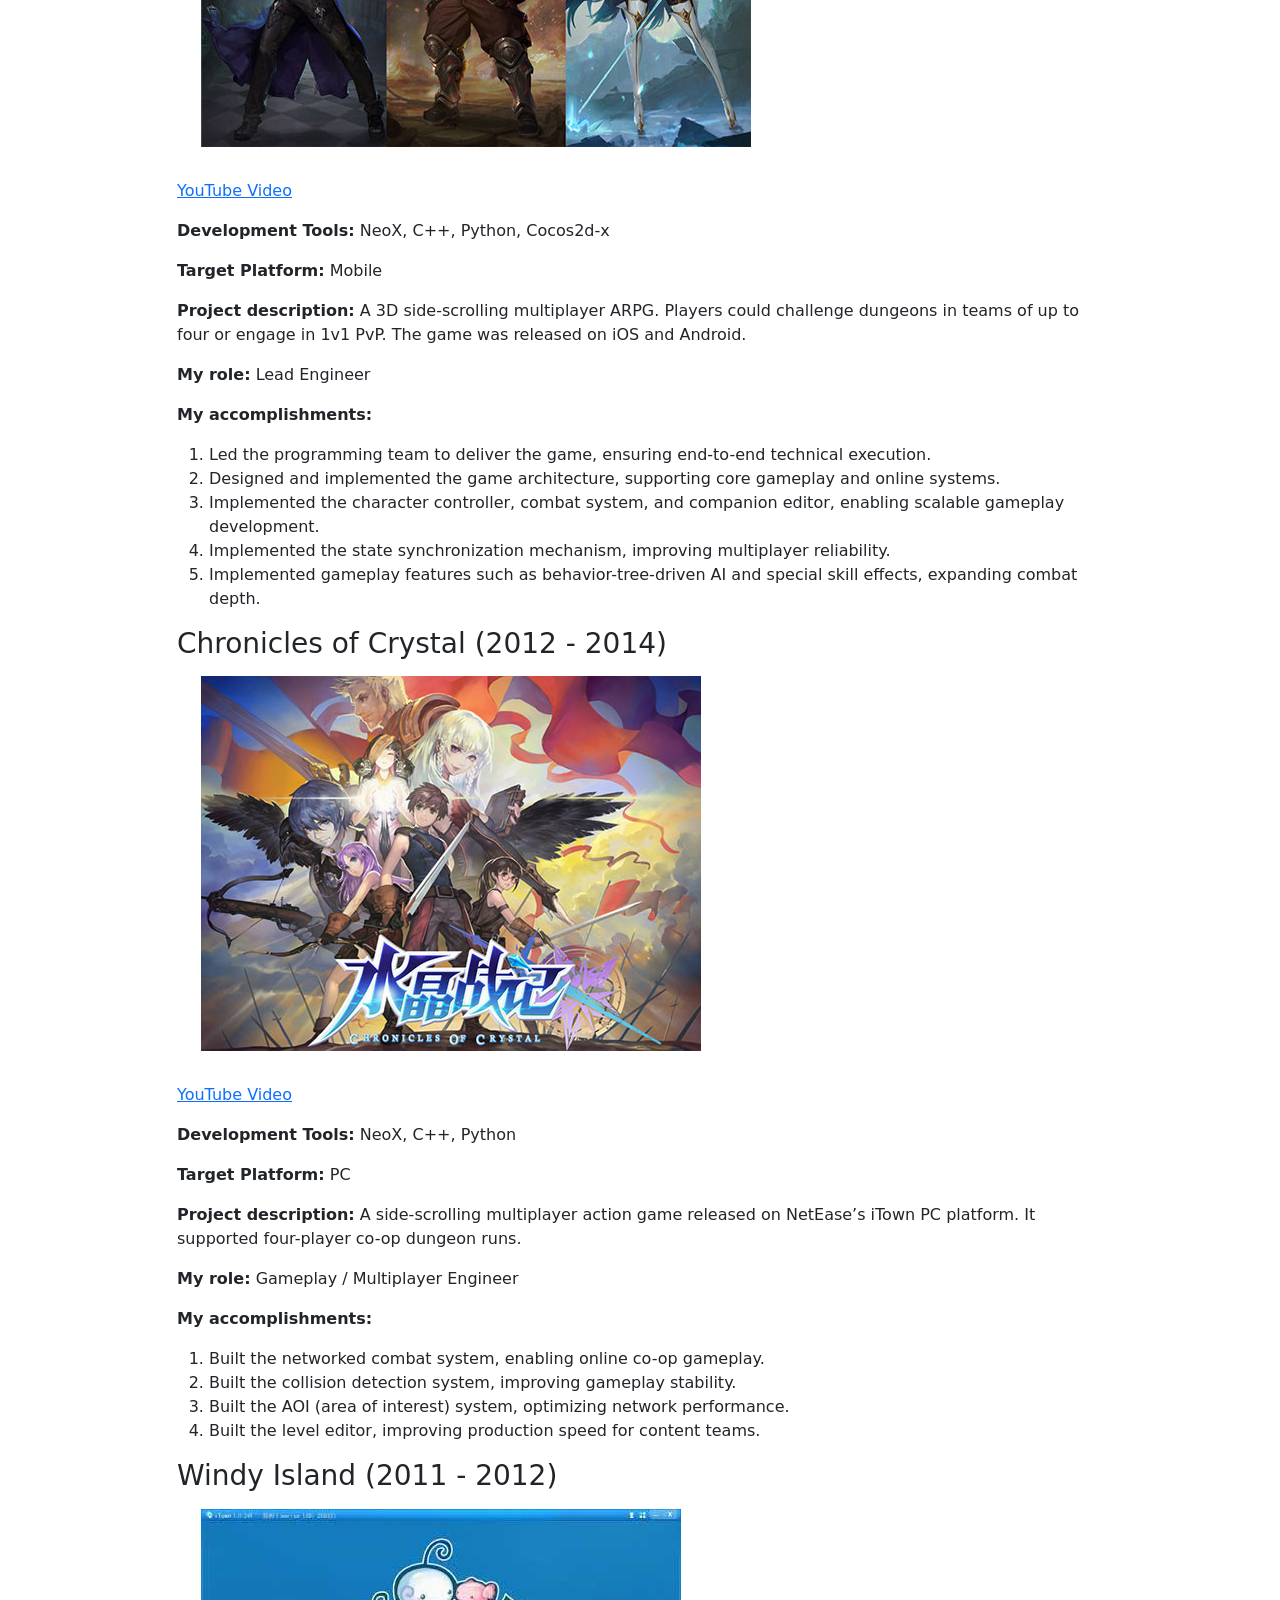
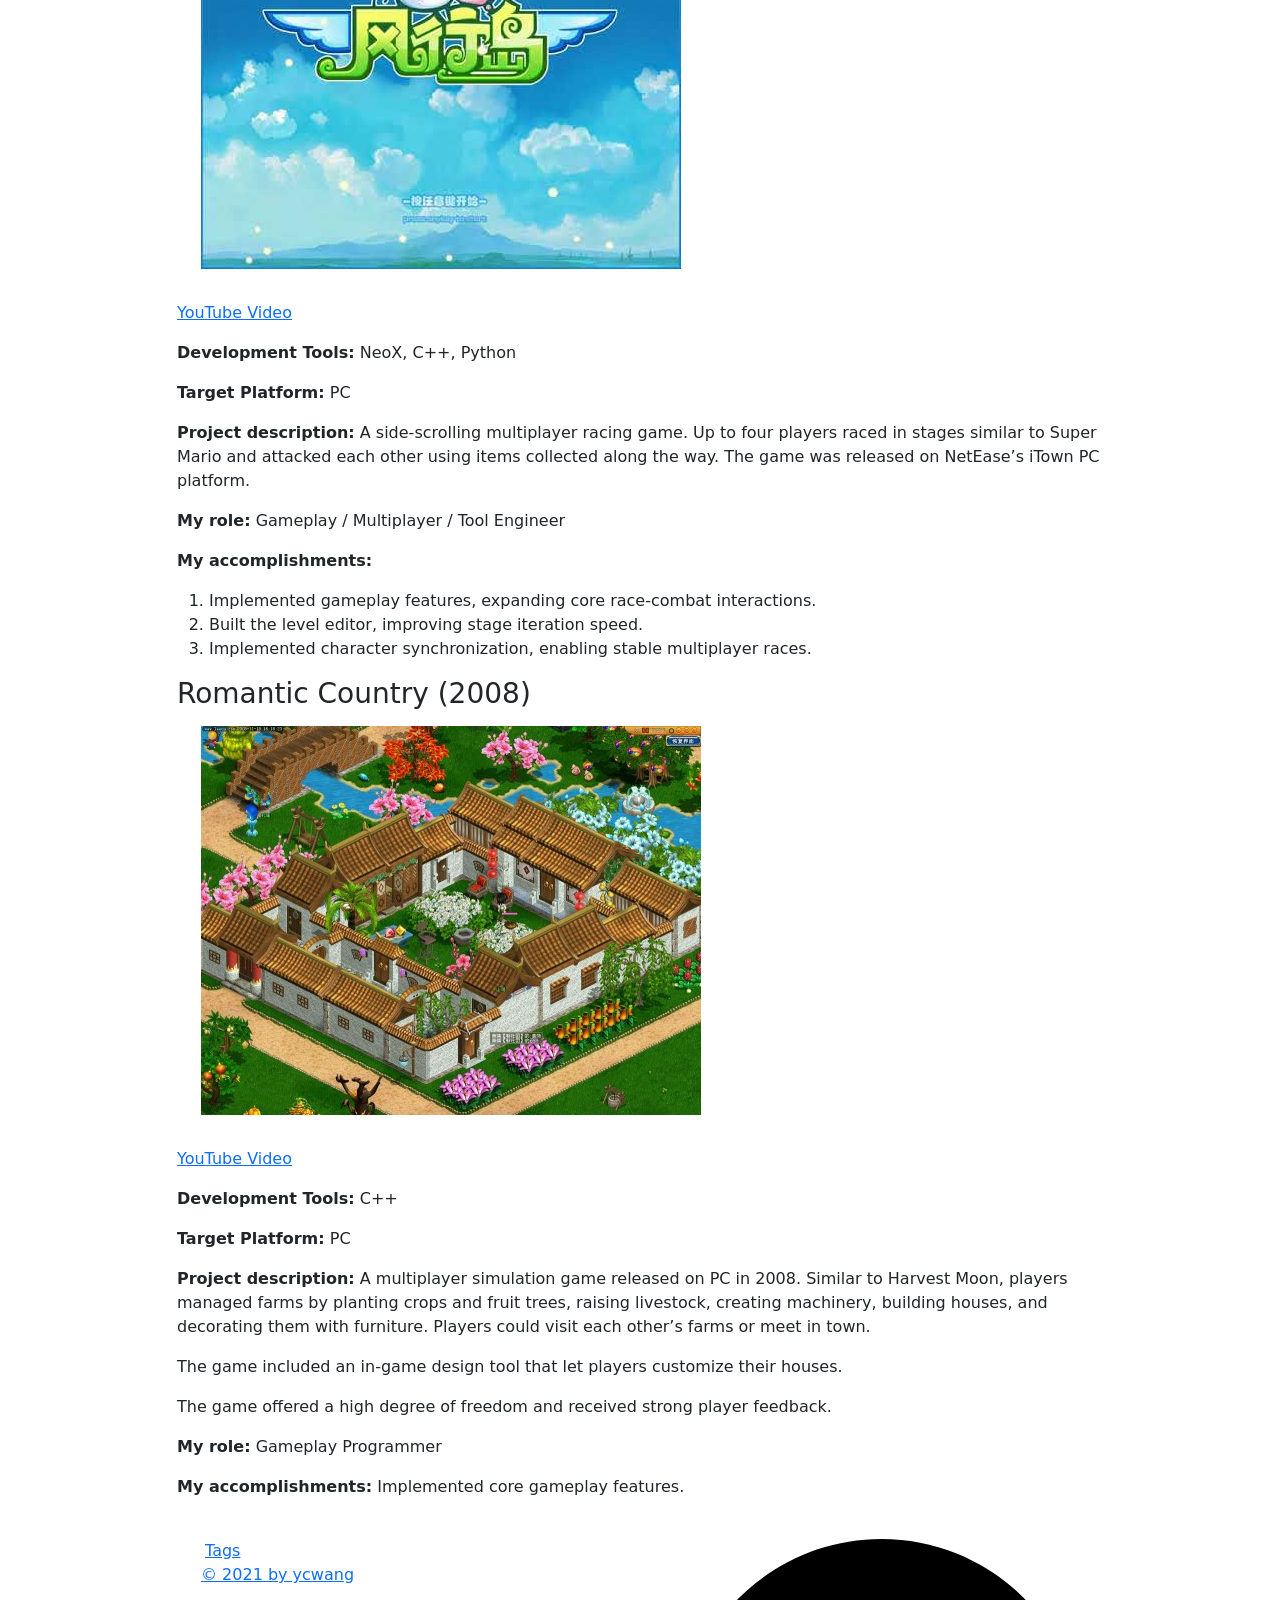
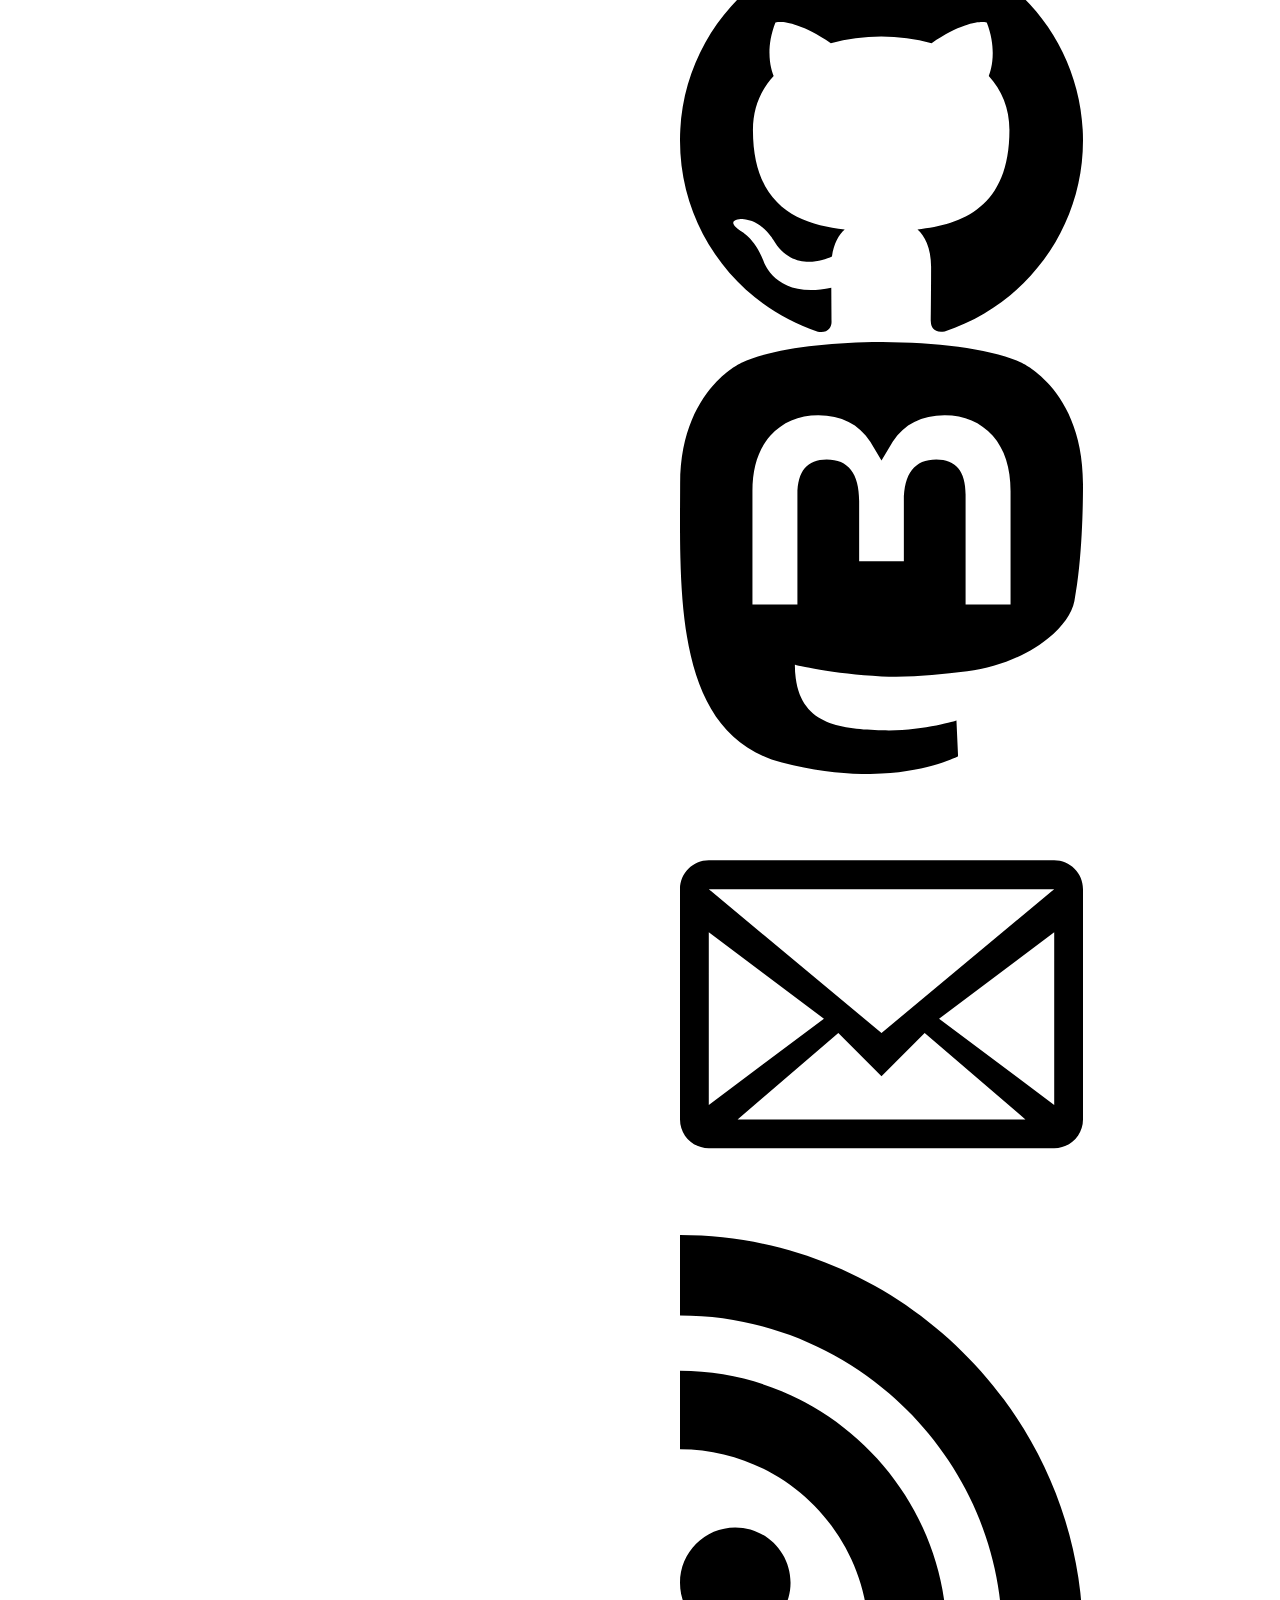
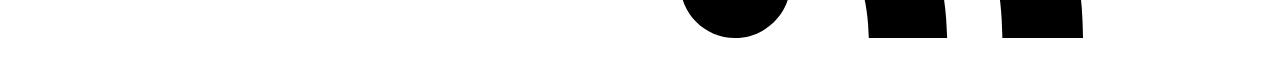
==== commit bf6eb6dd: "Optimize workflow" ====
--- a/destination/index.html
+++ b/destination/index.html
@@ -123,31 +123,32 @@
             
   
   <h2 id="summary">Summary</h2>
-<p>I&rsquo;m a game programmer with over <strong>15 years of experience</strong> in the game industry. I had participated in the development of multiple commercial games across a variety of genres (<strong>ACT, ARPG, CCG, SLG</strong>) and platforms (<strong>PC, iOS, Android</strong>). Among them, 5 were successfully released and generated substantial profits, with 2 of them being under my leadership. I’m Proficient in game architect, gameplay development, character animation, game physics, GUI, networking, and tools development. I also have some experience in computer graphics, game server and database.</p>
-<p>I’m Proficient in <strong>Unity3D</strong> and <strong>Unreal Engine</strong> game development. I had written in-house C++ engine code for years in game industry. I can handle almost everything of a game such as character controller, combat system, animations, physics, networking, GUI, tools, and more. I can also help with graphic code (but NOT AAA title graphic).</p>
-<p>I&rsquo;m full of passion for games and technique. I&rsquo;m not only a developer, but also a hardcore player. I spend thousands of hours in games such as Street Fighter 5, Elden Ring, Cyberpunk 2077, Baldur&rsquo;s Gate 3.</p>
+<p><strong>Lead Gameplay / Multiplayer Engineer (Unity, Unreal, C++)</strong></p>
+<p>I&rsquo;m a game programmer with over <strong>15 years of experience</strong> in the game industry. I have contributed to multiple commercial games across a variety of genres (<strong>ACT, ARPG, CCG, SLG</strong>) and platforms (<strong>PC, iOS, Android</strong>). Five of these titles were successfully released and generated substantial revenue, and I led development on two of them. I am proficient in game architecture, gameplay development, character animation, physics, GUI, networking, and tools development. I also have experience with computer graphics, game servers, and databases.</p>
+<p>I’m proficient in <strong>Unity3D</strong> and <strong>Unreal Engine</strong> development. I also contributed to in-house C++ engine development for years. I can handle almost every part of a game, including character controllers, combat systems, animation systems, physics, networking, GUI, and tools. I can also contribute to graphics programming (non-AAA rendering scope).</p>
+<p>I&rsquo;m passionate about both games and technology. I&rsquo;m not only a developer but also a hardcore player. I’ve spent thousands of hours in games such as Street Fighter 5, Elden Ring, Cyberpunk 2077, and Baldur&rsquo;s Gate 3.</p>
 <h2 id="skills">Skills</h2>
 <ul>
 <li><strong>Languages:</strong> C++, C#, Python, Lua</li>
 <li><strong>Engines:</strong> Unity3D, Unreal Engine</li>
 <li><strong>Tools:</strong> Spine, Live2D, WWISE, CRIWARE Plugins, Bullet, Box2D, IMGUI, Cocos2d-x</li>
-<li><strong>Fields:</strong> Gameplay, Combat System, Animations, Physics, Networking, GUI, Tools</li>
+<li><strong>Fields:</strong> Gameplay, Combat Systems, Animation Systems, Physics, Networking, GUI, Tools Development</li>
 </ul>
 <h2 id="career">Career</h2>
 <ul>
-<li><a href="https://www.gamesupernova.com/">Supernova Games</a>, Unity Engineer (2024-Present)</li>
-<li><a href="https://www.alibabagroup.com/en-US/about-alibaba-businesses-1496656377454526464">LingXi Games of Alibaba Group</a>, Senior Engineer (2022-2024)</li>
-<li><a href="https://www.neteasegames.com/">NetEase Games</a>, Senior Engineer (2011-2022)</li>
-<li>YangYao Games, Game Engineer (2010-2011)</li>
-<li>Leeuu Games, Game Engineer (2006-2009)</li>
+<li><a href="https://www.gamesupernova.com/">Supernova Games</a>, Unity Engineer (2024 - Present)</li>
+<li><a href="https://www.alibabagroup.com/en-US/about-alibaba-businesses-1496656377454526464">LingXi Games of Alibaba Group</a>, Senior Engineer (2022 - 2024)</li>
+<li><a href="https://www.neteasegames.com/">NetEase Games</a>, Senior Engineer (2011 - 2022)</li>
+<li>YangYao Games, Game Engineer (2010 - 2011)</li>
+<li>Leeuu Games, Game Engineer (2006 - 2009)</li>
 </ul>
 <h2 id="education">Education</h2>
 <ul>
 <li><a href="https://www.xaut.edu.cn/">XiAn University of Technology</a>, Bachelor of Materials Physics</li>
-<li><strong>Spoken Language:</strong> Chinese/Cantonese (native), English (conversational)</li>
+<li><strong>Spoken Languages:</strong> Chinese/Cantonese (native), English (conversational)</li>
 </ul>
 <h2 id="projects">Projects</h2>
-<h3 id="purr-fect-chef-cats-can-cook-2024-present">Purr-fect Chef: Cats Can Cook (2024-Present)</h3>
+<h3 id="purr-fect-chef-cats-can-cook-2024---present">Purr-fect Chef: Cats Can Cook (2024 - Present)</h3>
 <p>
 
 
@@ -169,12 +170,18 @@
 </p>
 <p><a href="https://apps.apple.com/us/app/purr-fect-chef-cats-can-cook/id1603186963">App Store</a> | <a href="https://play.google.com/store/apps/details?id=com.gameplus.teaapp&amp;hl=en_US">Google Play</a> | <a href="https://store.steampowered.com/app/3510590/">Steam</a></p>
 <p><strong>Development Tools:</strong> Unity3D, C#, Spine</p>
-<p><strong>Target Platform:</strong> Mobile &amp; PC</p>
-<p><strong>Project description:</strong>   This project was originally developed using Cocos2d and is now being ported to Unity3D, with
-a comprehensive upgrade in technology, graphics, animations, etc. I am responsible for the complete rewrite of the Unity portion.</p>
+<p><strong>Target Platform:</strong> Mobile, PC</p>
+<p><strong>Project description:</strong> A new-generation title in the Purr-fect Chef franchise, built in Unity to support modern live operations and cross-platform delivery.</p>
 <p><strong>My role:</strong> Unity Engineer</p>
-<p><strong>My accomplishments:</strong> Rewrite the gameplay, upgrade graphics and animations, patching, networking and other aspects.</p>
-<h3 id="basketball-girls-aim-for-the-sky-2022-2024">Basketball Girls: AIM FOR THE SKY (2022-2024)</h3>
+<p><strong>My accomplishments:</strong></p>
+<ol>
+<li>Architected the entire game framework and core systems, creating a scalable foundation for long-term feature delivery.</li>
+<li>Designed and implemented the resource and script patching system, enabling faster live updates and hotfix workflows.</li>
+<li>Built an AI-integrated localization workflow, improving content delivery efficiency across languages.</li>
+<li>Built an AI-assisted content workflow for short stories and adventures, accelerating narrative iteration.</li>
+<li>Implemented the multiplayer framework, enabling online gameplay features.</li>
+</ol>
+<h3 id="basketball-girls-aim-for-the-sky-2022---2024">Basketball Girls: AIM FOR THE SKY (2022 - 2024)</h3>
 <p>
 
 
@@ -197,16 +204,16 @@
 <p><a href="https://youtu.be/j9fXoaww16U?si=5vAcnCpZ30Xd9TPS">Gameplay Video</a></p>
 <p><strong>Development Tools:</strong> Unity3D, C#, Lua, Live2D</p>
 <p><strong>Target Platform:</strong> Mobile</p>
-<p><strong>Project description:</strong>  The project was originally found to replicate the success of <em>Uma Musume Pretty Derby</em>. Players manage a girls&rsquo; basketball club in the game, explore the stories of the girls&rsquo; basketball team. I joined the project at an early stage to help the team to build the story toolchain, character animation and physics.</p>
-<p><strong>My role:</strong> Lead Gameplay / Story Engineer</p>
-<p><strong>My accomplishments:</strong></p>
-<ol>
-<li>Implemented the story toolchain.</li>
-<li>Worked with TA to bring the cartoon shading 3D characters to the story scene.</li>
-<li>Implemented the Lua GUI scripting framework.</li>
-<li>Extended the Unity timeline functionality for complex animations and story system.</li>
-</ol>
-<h3 id="visions-of-mana-2020-2022">Visions of Mana (2020-2022)</h3>
+<p><strong>Project description:</strong> The project was originally founded to replicate the success of <em>Uma Musume Pretty Derby</em>. In this game, players manage a girls&rsquo; basketball club and explore team storylines. I joined early to help build the story toolchain, character animation pipeline, and physics systems.</p>
+<p><strong>My role:</strong> Senior Engineer</p>
+<p><strong>My accomplishments:</strong></p>
+<ol>
+<li>Implemented the story toolchain, enabling writers and designers to author interactive story content efficiently.</li>
+<li>Worked with technical artists to bring cel-shaded 3D characters into story scenes, improving visual quality and consistency.</li>
+<li>Implemented the Lua GUI scripting framework, improving UI iteration speed.</li>
+<li>Extended Unity Timeline functionality, enabling more complex story flows and animation sequencing.</li>
+</ol>
+<h3 id="visions-of-mana-2020---2022">Visions of Mana (2020 - 2022)</h3>
 <p>
 
 
@@ -229,15 +236,15 @@
 <p><a href="https://youtu.be/9biJipMQ-9Y">YouTube Video</a> | <a href="https://store.steampowered.com/app/2490990/_Visions_of_Mana/">Steam</a></p>
 <p><strong>Development Tools:</strong> UE4, C++, Python, GAS</p>
 <p><strong>Target Platform:</strong> PC, PS4/5, Xbox</p>
-<p><strong>Project description:</strong>  NetEase Sakura Studio collaborated with Square-Enix to develop the game and undertook the development work. During this period, I worked at the studio and involved in the development of the game.</p>
+<p><strong>Project description:</strong> NetEase Sakura Studio collaborated with Square Enix on this title and undertook major development responsibilities. My primary focus was studio-wide technical infrastructure that supported all projects.</p>
 <p><strong>My role:</strong> Lead Multiplayer Engineer</p>
 <p><strong>My accomplishments:</strong></p>
 <ol>
-<li>Maintained the Unreal Python binding plugin which was used for gameplay scripting. Ported the Python runtime to PS4/5.</li>
-<li>Developed several experimental multiplayer gameplay prototypes.</li>
-<li>Led a team to develop a generic networked combat system.</li>
-</ol>
-<h3 id="onmyoji--the--card--game-2018-2020">Onmyoji  The  Card  Game (2018-2020)</h3>
+<li>Maintained the Unreal Python binding plugin and ported the Python runtime to PS4/5, enabling scripting workflows on console targets.</li>
+<li>Developed multiple experimental multiplayer gameplay prototypes, enabling rapid mode validation.</li>
+<li>Led a team to build a generic networked combat system, creating reusable infrastructure for multiplayer projects.</li>
+</ol>
+<h3 id="onmyoji-the-card-game-2018---2020">Onmyoji The Card Game (2018 - 2020)</h3>
 <p>
 
 
@@ -261,15 +268,16 @@
 <p><a href="https://apps.apple.com/us/app/onmyoji/id1257031979">App Store</a> | <a href="https://play.google.com/store/apps/details?id=com.netease.onmyoji.gb&amp;hl=en_US">Google Play</a> | <a href="https://store.steampowered.com/app/551170/Onmyoji/">Steam</a></p>
 <p><strong>Development Tools:</strong> NeoX, C++, Python, Spine, CRIWARE Sofdec2, Cocos2d-x</p>
 <p><strong>Target Platform:</strong> Mobile</p>
-<p><strong>Project description:</strong> The game was released on iOS/Android/Steam. It’s a card game like MTG. Players purchase packs to collect cards, and then engage in online battles with other players.</p>
+<p><strong>Project description:</strong> Released on iOS, Android, and Steam, this is a strategy card game similar to MTG. Players collect cards by opening packs and battle each other online.</p>
 <p><strong>My role:</strong> Lead Client Engineer</p>
 <p><strong>My accomplishments:</strong></p>
 <ol>
-<li>Implemented the graphic effect of the cards and battlefield.</li>
-<li>Implemented the story system which was a runtime implementation of Kirikiri / KAG3 script (a markdown language for writing visual novels)</li>
-<li>Implemented the battle recording and playback system.</li>
-</ol>
-<h3 id="soul-and-machine-2016-2018">Soul and Machine (2016-2018)</h3>
+<li>Architected the client framework, enabling stable long-term feature development.</li>
+<li>Implemented card and battlefield visual effects, improving gameplay presentation quality.</li>
+<li>Implemented the story system as a runtime implementation of Kirikiri/KAG3 scripts, enabling flexible narrative content authoring.</li>
+<li>Implemented the battle recording and playback system, enabling replay and debugging workflows.</li>
+</ol>
+<h3 id="soul-and-machine-2016---2018">Soul and Machine (2016 - 2018)</h3>
 <p>
 
 
@@ -292,16 +300,16 @@
 <p><a href="https://youtu.be/wGAwF4LlvWY">YouTube Video</a></p>
 <p><strong>Development Tools:</strong> NeoX, C++, Python, Cocos2d-x</p>
 <p><strong>Target Platform:</strong> Mobile</p>
-<p><strong>Project description:</strong> 3D side scrolling action MOBA game. Support 4 vs 4 team fighting. The game was interrupted after twice iOS test flight.</p>
+<p><strong>Project description:</strong> A 3D side-scrolling action MOBA with 4v4 team battles. The project was discontinued after two iOS TestFlight rounds.</p>
 <p><strong>My role:</strong> Lead Engineer</p>
 <p><strong>My accomplishments:</strong></p>
 <ol>
-<li>Deterministic lockstep synchronization.</li>
-<li>Networked combat system.</li>
-<li>ECS game architecture.</li>
-<li>Led the development of character action editor and level editor.</li>
-</ol>
-<h3 id="the-phantom-soul-2014-2016">The Phantom Soul (2014-2016)</h3>
+<li>Built deterministic lockstep synchronization, enabling authoritative multiplayer consistency.</li>
+<li>Built a networked combat system, supporting real-time competitive gameplay.</li>
+<li>Designed an ECS game architecture, improving modularity and maintainability.</li>
+<li>Led development of character action and level editors, improving content production efficiency.</li>
+</ol>
+<h3 id="the-phantom-soul-2014---2016">The Phantom Soul (2014 - 2016)</h3>
 <p>
 
 
@@ -324,17 +332,17 @@
 <p><a href="https://youtu.be/mKkVkG_UrrY">YouTube Video</a></p>
 <p><strong>Development Tools:</strong> NeoX, C++, Python, Cocos2d-x</p>
 <p><strong>Target Platform:</strong> Mobile</p>
-<p><strong>Project description:</strong> 3D Side scrolling multiplayer ARPG.  Challenge dungeons with a team of maximum 4 players or engaging in 1 vs 1 PVP battle. The game was released on iOS/Android.</p>
+<p><strong>Project description:</strong> A 3D side-scrolling multiplayer ARPG. Players could challenge dungeons in teams of up to four or engage in 1v1 PvP. The game was released on iOS and Android.</p>
 <p><strong>My role:</strong> Lead Engineer</p>
 <p><strong>My accomplishments:</strong></p>
 <ol>
-<li>Led the programmer team to accomplish the development of the game.</li>
-<li>Designed and constructed the game architecture.</li>
-<li>Implemented the character controller, the fighting system, and the companion character editor.</li>
-<li>Implemented the state synchronization mechanism.</li>
-<li>Implemented various gameplay features, such as AI driven by behavior tree, special skill effects, etc.</li>
-</ol>
-<h3 id="chronicles-of-crystal-2012-2014">Chronicles of Crystal (2012-2014)</h3>
+<li>Led the programming team to deliver the game, ensuring end-to-end technical execution.</li>
+<li>Designed and implemented the game architecture, supporting core gameplay and online systems.</li>
+<li>Implemented the character controller, combat system, and companion editor, enabling scalable gameplay development.</li>
+<li>Implemented the state synchronization mechanism, improving multiplayer reliability.</li>
+<li>Implemented gameplay features such as behavior-tree-driven AI and special skill effects, expanding combat depth.</li>
+</ol>
+<h3 id="chronicles-of-crystal-2012---2014">Chronicles of Crystal (2012 - 2014)</h3>
 <p>
 
 
@@ -357,16 +365,16 @@
 <p><a href="https://youtu.be/dE_K94Xy76E">YouTube Video</a></p>
 <p><strong>Development Tools:</strong> NeoX, C++, Python</p>
 <p><strong>Target Platform:</strong> PC</p>
-<p><strong>Project description:</strong> A side scrolling multiplayer action game released on NetEase casual game platform  iTown (PC). It supported 4-player team to challenge dungeons.</p>
+<p><strong>Project description:</strong> A side-scrolling multiplayer action game released on NetEase&rsquo;s iTown PC platform. It supported four-player co-op dungeon runs.</p>
 <p><strong>My role:</strong> Gameplay / Multiplayer Engineer</p>
 <p><strong>My accomplishments:</strong></p>
 <ol>
-<li>Networked combat system.</li>
-<li>Collision detection system.</li>
-<li>AOI (area of interest) system.</li>
-<li>Level editor.</li>
-</ol>
-<h3 id="windy-island-2011-2012">Windy Island (2011-2012)</h3>
+<li>Built the networked combat system, enabling online co-op gameplay.</li>
+<li>Built the collision detection system, improving gameplay stability.</li>
+<li>Built the AOI (area of interest) system, optimizing network performance.</li>
+<li>Built the level editor, improving production speed for content teams.</li>
+</ol>
+<h3 id="windy-island-2011---2012">Windy Island (2011 - 2012)</h3>
 <p>
 
 
@@ -389,13 +397,13 @@
 <p><a href="https://youtu.be/WnF3DK0E0WM">YouTube Video</a></p>
 <p><strong>Development Tools:</strong> NeoX, C++, Python</p>
 <p><strong>Target Platform:</strong> PC</p>
-<p><strong>Project description:</strong> The game was a side scrolling multiplayer racing game. Maximum 4 players raced in the scene like Super Mario, attacked each other using various items picked on the path. The game was released on NetEase casual game platform iTown (PC)</p>
+<p><strong>Project description:</strong> A side-scrolling multiplayer racing game. Up to four players raced in stages similar to Super Mario and attacked each other using items collected along the way. The game was released on NetEase&rsquo;s iTown PC platform.</p>
 <p><strong>My role:</strong> Gameplay / Multiplayer / Tool Engineer</p>
 <p><strong>My accomplishments:</strong></p>
 <ol>
-<li>Gameplay features</li>
-<li>Level editor</li>
-<li>Character synchronization</li>
+<li>Implemented gameplay features, expanding core race-combat interactions.</li>
+<li>Built the level editor, improving stage iteration speed.</li>
+<li>Implemented character synchronization, enabling stable multiplayer races.</li>
 </ol>
 <h3 id="romantic-country-2008">Romantic Country (2008)</h3>
 <p>
@@ -420,11 +428,11 @@
 <p><a href="https://youtu.be/GPf5Xa5EeUw">YouTube Video</a></p>
 <p><strong>Development Tools:</strong> C++</p>
 <p><strong>Target Platform:</strong> PC</p>
-<p><strong>Project description:</strong> Multiplayer simulation game released on PC in 2008. Like Harvest Moon, players manage their own farms by planting corps and fruit trees, raising livestock, creating machinery, building house and dressed it with furniture. Players can visit each other’s farm or meet in the town.
-There was an in-game design tool for players to customize their house.
-The game offered a high degree of freedom and gained very good feedback.</p>
+<p><strong>Project description:</strong> A multiplayer simulation game released on PC in 2008. Similar to Harvest Moon, players managed farms by planting crops and fruit trees, raising livestock, creating machinery, building houses, and decorating them with furniture. Players could visit each other&rsquo;s farms or meet in town.</p>
+<p>The game included an in-game design tool that let players customize their houses.</p>
+<p>The game offered a high degree of freedom and received strong player feedback.</p>
 <p><strong>My role:</strong> Gameplay Programmer</p>
-<p><strong>My accomplishments:</strong> Gameplay features</p>
+<p><strong>My accomplishments:</strong> Implemented core gameplay features.</p>
 
 
 
